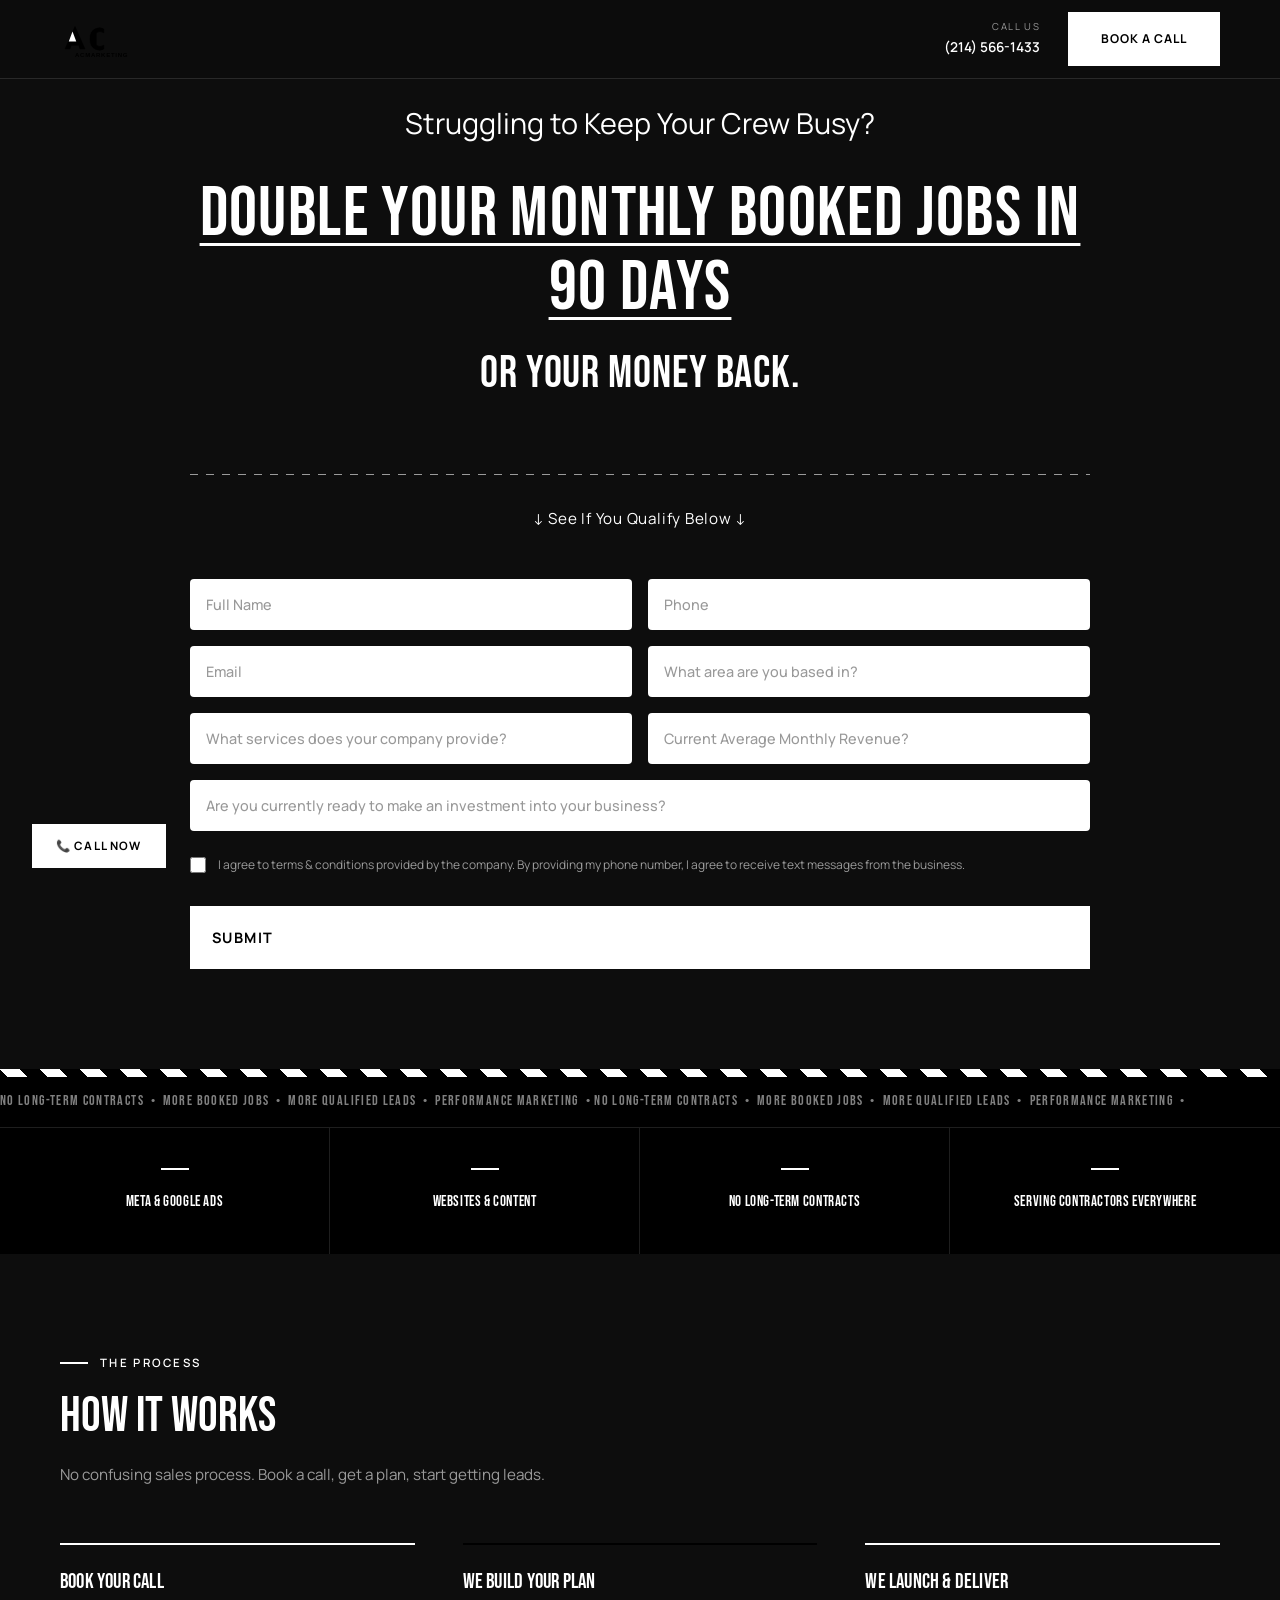
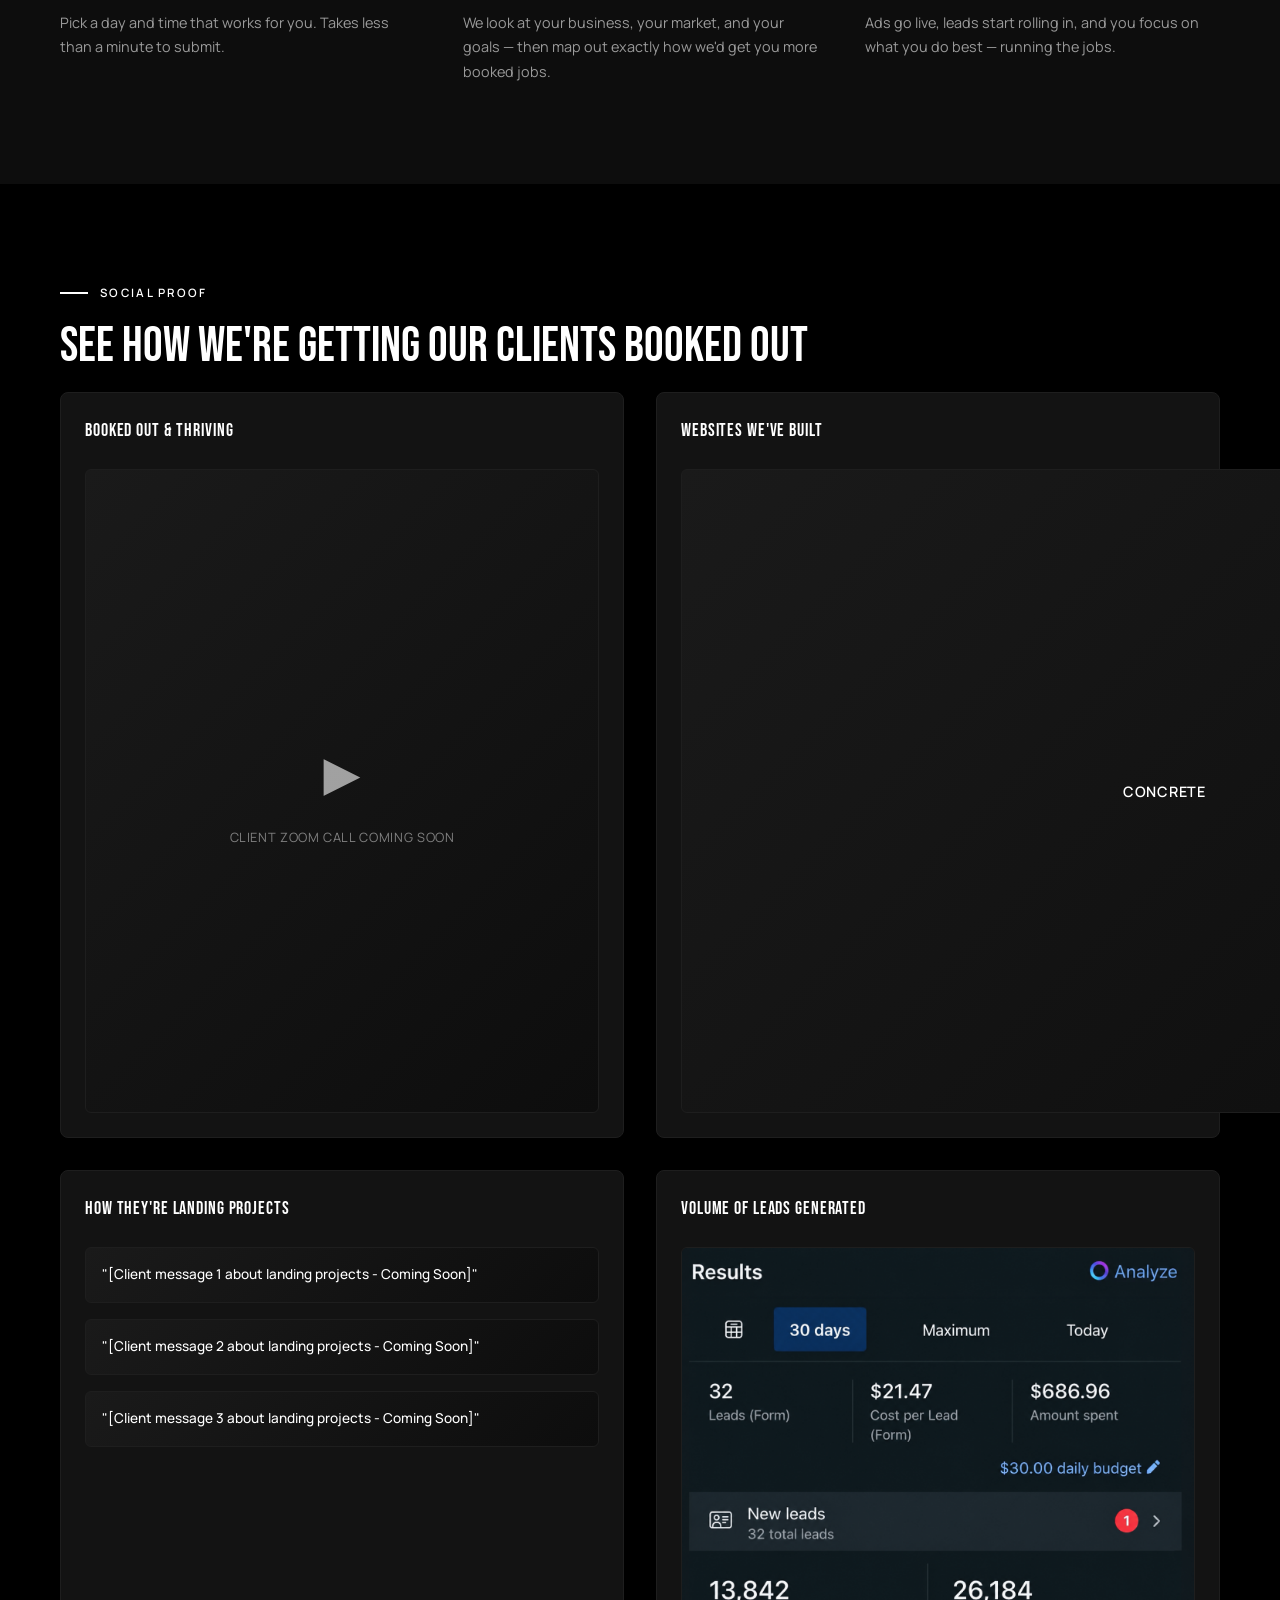
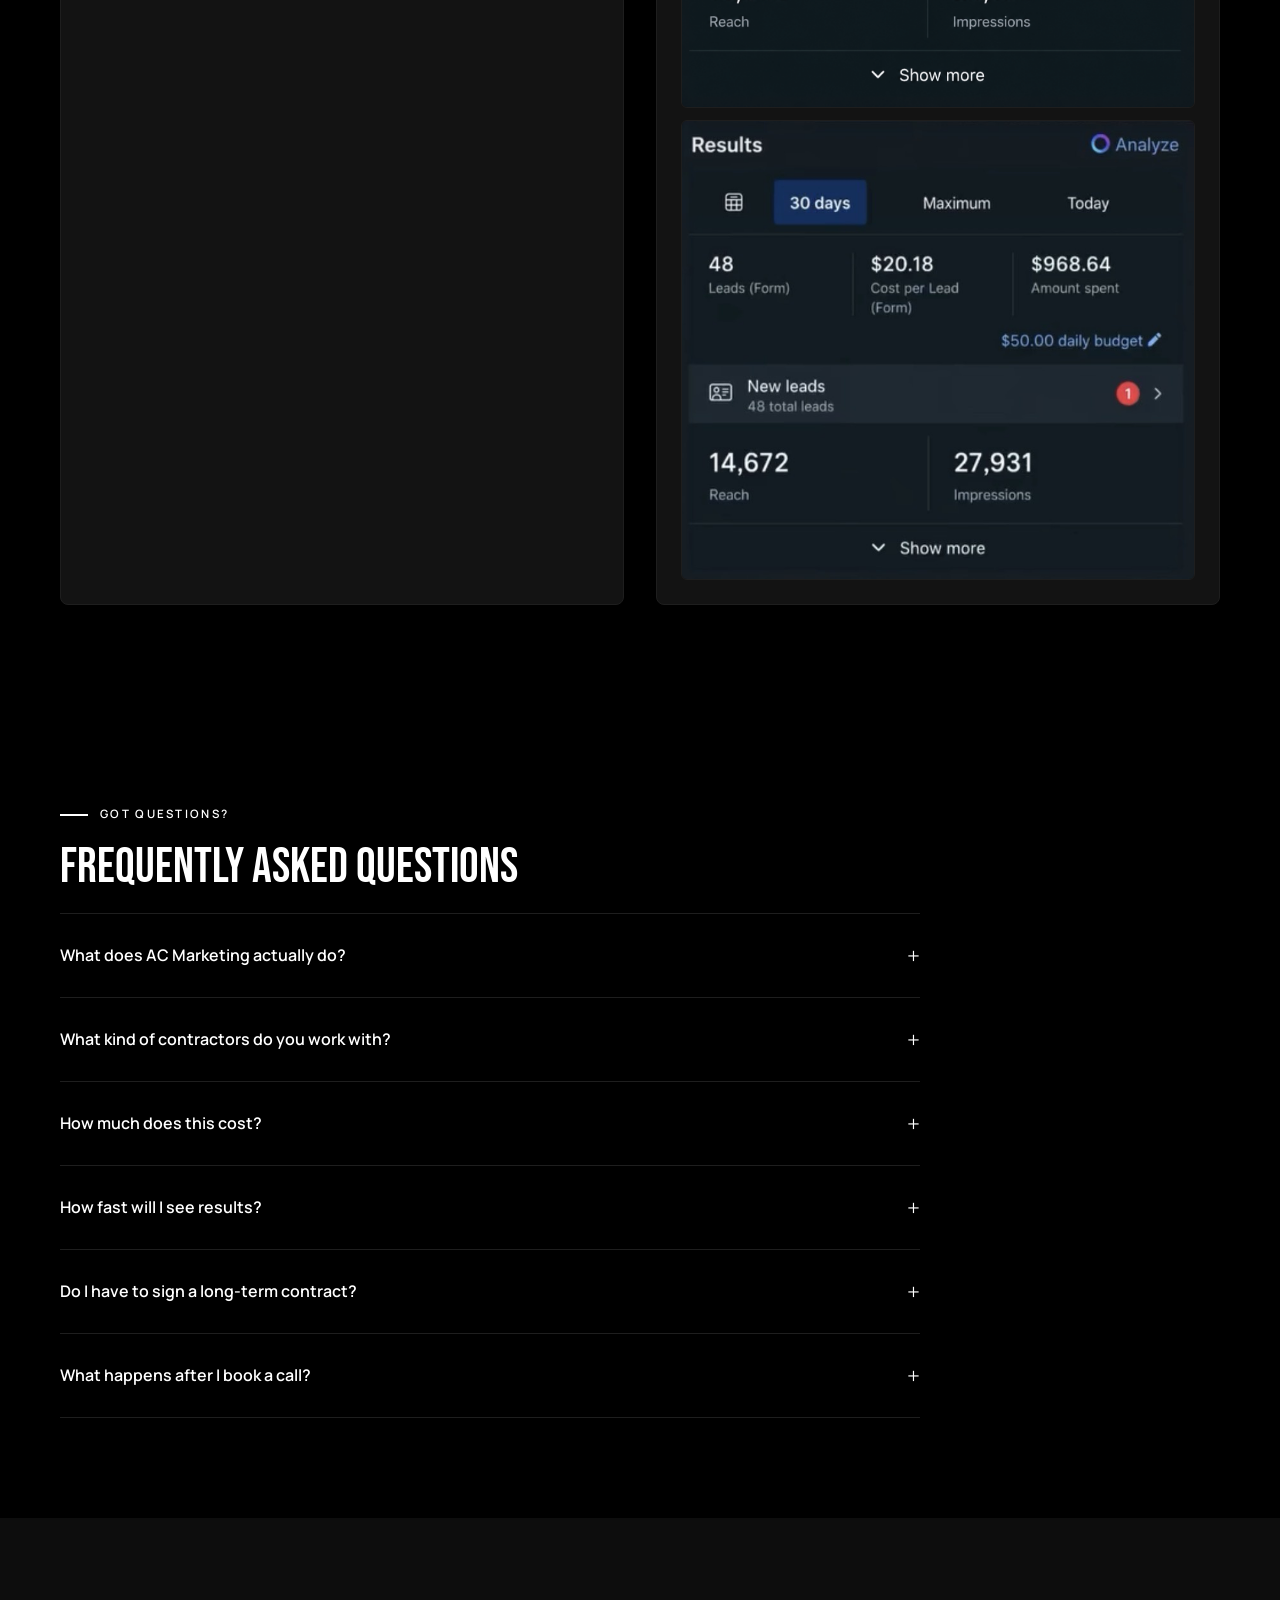
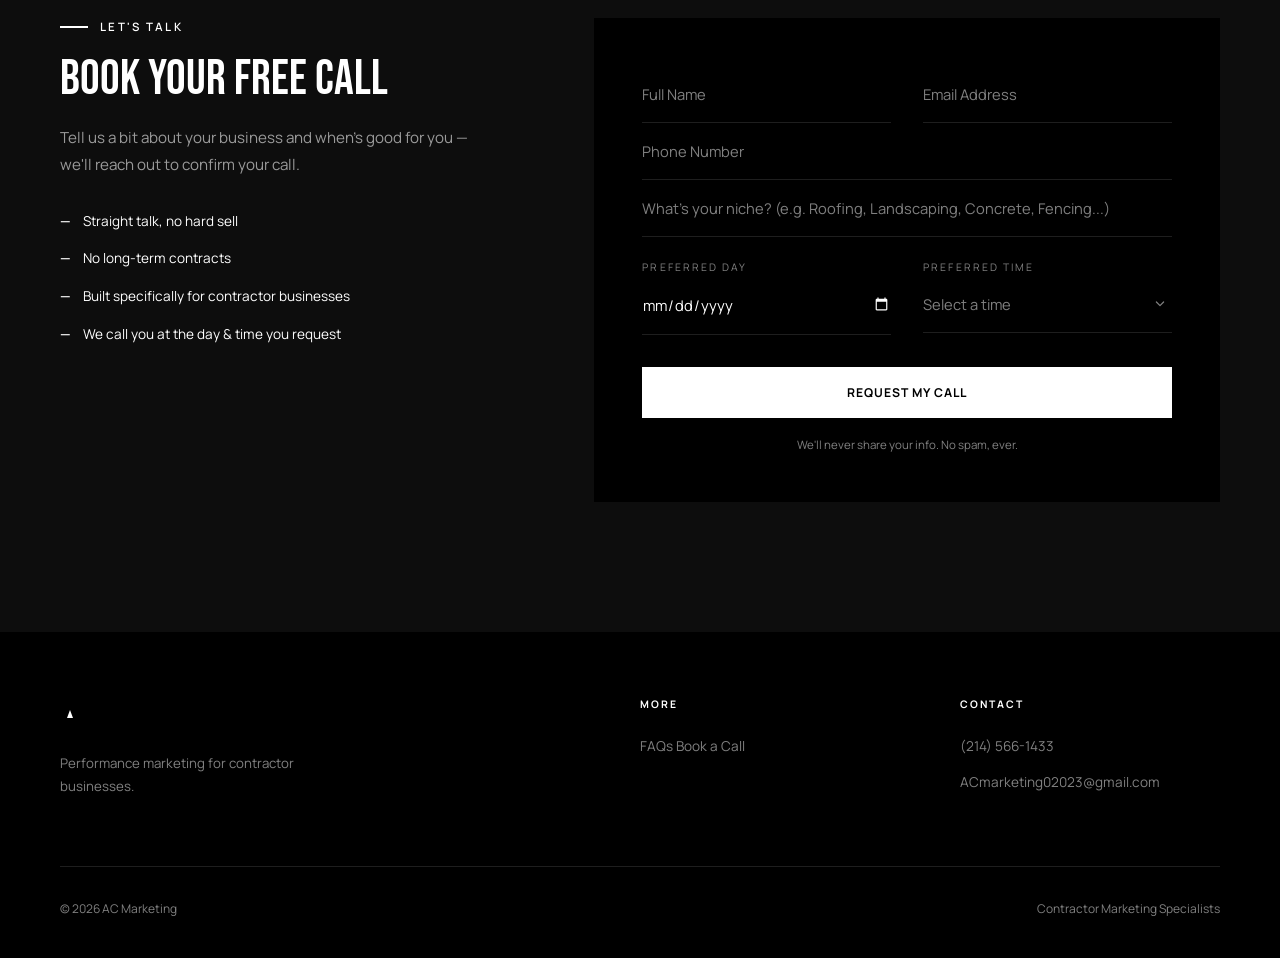
==== index.html @ bdd7d73f "Add 3 small-medium niche rectangles to websites box (Concrete, Landscaping, Remodeling)" ====
<!DOCTYPE html>
<html lang="en">
<head>
  <meta charset="UTF-8" />
  <meta name="viewport" content="width=device-width, initial-scale=1.0" />
  <title>AC Marketing — Book a Free Call</title>
  <meta name="description" content="Performance marketing for contractor businesses. Got questions? Check the FAQs. Ready to talk? Book a free call." />
  <link rel="preconnect" href="https://fonts.googleapis.com" />
  <link rel="preconnect" href="https://fonts.gstatic.com" crossorigin />
  <link href="https://fonts.googleapis.com/css2?family=Bebas+Neue&family=Manrope:wght@300;400;500;600;700;800&display=swap" rel="stylesheet" />
  <link rel="stylesheet" href="style.css?v=16" />
</head>
<body>

  <div class="scroll-progress" aria-hidden="true"></div>

  <!-- ── NAVBAR ── -->
  <header class="navbar">
    <div class="nav-inner">
      <a href="#top" class="nav-logo">
        <img src="/logo.svg" alt="AC Marketing" class="nav-logo-image" />
      </a>
      <div class="nav-right">
        <a href="tel:2145661433" class="nav-phone">
          <span class="nav-phone-label">Call Us</span>
          <span class="nav-phone-num">(214) 566-1433</span>
        </a>
        <a href="#book" class="btn">Book a Call</a>
      </div>
    </div>
  </header>

  <!-- ── HERO ── -->
  <section class="hero" id="top">
    <div class="hero-content">
      <div class="hero-inner">
        <p class="hero-question">Struggling to Keep Your Crew Busy?</p>

        <h1 class="hero-main-offer">
          <span class="offer-highlight">DOUBLE YOUR MONTHLY BOOKED JOBS IN 90 DAYS</span>
          <span class="offer-subtext">OR YOUR MONEY BACK.</span>
        </h1>

        <div class="hero-divider"></div>

        <p class="hero-cta-text">↓ See If You Qualify Below ↓</p>

        <div class="hero-form-wrapper">
          <form
            class="hero-form"
            name="booking"
            method="POST"
            data-netlify="true"
            netlify-honeypot="bot-field"
            action="/thank-you.html"
          >
            <input type="hidden" name="form-name" value="booking" />
            <p class="hidden-field">
              <label>Don't fill this out: <input name="bot-field" /></label>
            </p>

            <div class="hero-form-row">
              <input type="text" name="name" placeholder="Full Name" required />
              <input type="tel" name="phone" placeholder="Phone" required />
            </div>

            <div class="hero-form-row">
              <input type="email" name="email" placeholder="Email" required />
              <input type="text" name="niche" placeholder="What area are you based in?" required />
            </div>

            <div class="hero-form-row">
              <input type="text" name="niche" placeholder="What services does your company provide?" required />
              <input type="text" placeholder="Current Average Monthly Revenue?" required />
            </div>

            <input type="text" placeholder="Are you currently ready to make an investment into your business?" required />

            <label class="hero-checkbox">
              <input type="checkbox" required />
              <span>I agree to terms & conditions provided by the company. By providing my phone number, I agree to receive text messages from the business.</span>
            </label>

            <button type="submit" class="btn btn-submit">SUBMIT</button>
          </form>
        </div>
      </div>
    </div>
  </section>

  <!-- ── STRIPE DIVIDER ── -->
  <div class="stripe-divider" aria-hidden="true"></div>

  <!-- ── TICKER ── -->
  <div class="ticker" aria-hidden="true">
    <div class="ticker-track">
      <span>No Long-Term Contracts &nbsp;•&nbsp; More Booked Jobs &nbsp;•&nbsp; More Qualified Leads &nbsp;•&nbsp; Performance Marketing &nbsp;•&nbsp; </span>
      <span>No Long-Term Contracts &nbsp;•&nbsp; More Booked Jobs &nbsp;•&nbsp; More Qualified Leads &nbsp;•&nbsp; Performance Marketing &nbsp;•&nbsp; </span>
    </div>
  </div>

  <!-- ── STATS ── -->
  <div class="stats-bar">
    <div class="stats-inner">
      <div class="stat reveal">
        <div class="stat-label">Meta &amp; Google Ads</div>
      </div>
      <div class="stat reveal">
        <div class="stat-label">Websites &amp; Content</div>
      </div>
      <div class="stat reveal">
        <div class="stat-label">No Long-Term Contracts</div>
      </div>
      <div class="stat reveal">
        <div class="stat-label">Serving Contractors Everywhere</div>
      </div>
    </div>
  </div>

  <!-- ── HOW IT WORKS ── -->
  <section class="process-section">
    <div class="container">
      <p class="section-label reveal">The Process</p>
      <h2 class="section-title reveal">How It <em>Works</em></h2>
      <p class="section-sub reveal">No confusing sales process. Book a call, get a plan, start getting leads.</p>

      <div class="process-list">
        <div class="process-step reveal">
          <h3>Book Your Call</h3>
          <p>Pick a day and time that works for you. Takes less than a minute to submit.</p>
        </div>
        <div class="process-step reveal">
          <h3>We Build Your Plan</h3>
          <p>We look at your business, your market, and your goals — then map out exactly how we'd get you more booked jobs.</p>
        </div>
        <div class="process-step reveal">
          <h3>We Launch &amp; Deliver</h3>
          <p>Ads go live, leads start rolling in, and you focus on what you do best — running the jobs.</p>
        </div>
      </div>
    </div>
  </section>

  <!-- ── TESTIMONIALS ── -->
  <section class="testimonials-section">
    <div class="container">
      <p class="section-label reveal">Social Proof</p>
      <h2 class="section-title reveal">See How We're Getting <em>Our Clients Booked Out</em></h2>

      <div class="testimonials-grid">
        <!-- BOX 1: Zoom Call Video -->
        <div class="testimonial zoom-testimonial reveal">
          <div class="testimonial-label">Booked Out & Thriving</div>
          <div class="testimonial-video">
            <div class="video-placeholder">
              <div class="video-play-icon">▶</div>
              <p class="video-placeholder-text">Client zoom call coming soon</p>
            </div>
          </div>
        </div>

        <!-- BOX 2: Client Messages -->
        <div class="testimonial messages-testimonial reveal">
          <div class="testimonial-label">How They're Landing Projects</div>
          <div class="messages-container">
            <div class="client-message">
              <p class="message-text">"[Client message 1 about landing projects - Coming Soon]"</p>
            </div>
            <div class="client-message">
              <p class="message-text">"[Client message 2 about landing projects - Coming Soon]"</p>
            </div>
            <div class="client-message">
              <p class="message-text">"[Client message 3 about landing projects - Coming Soon]"</p>
            </div>
          </div>
        </div>

        <!-- BOX 2: Websites Gallery -->
        <div class="testimonial websites-testimonial reveal">
          <div class="testimonial-label">Websites We've Built</div>
          <div class="websites-gallery">
            <div class="website-box">Concrete</div>
            <div class="website-box">Landscaping</div>
            <div class="website-box">Remodeling</div>
          </div>
        </div>

        <!-- BOX 4: Lead Forms Screenshots -->
        <div class="testimonial leads-testimonial reveal">
          <div class="testimonial-label">Volume of Leads Generated</div>
          <div class="leads-container">
            <img src="/images/leads/lead-form-1.png" alt="Lead form results - 32 leads" class="lead-form-image" />
            <img src="/images/leads/lead-form-2.png" alt="Lead form results - 48 leads" class="lead-form-image" />
          </div>
        </div>
      </div>
    </div>
  </section>

  <!-- ── FAQ ── -->
  <section id="faq" class="faq-section">
    <div class="container">
      <p class="section-label reveal">Got Questions?</p>
      <h2 class="section-title reveal">Frequently Asked <em>Questions</em></h2>

      <div class="faq-list">
        <div class="faq-item reveal">
          <button class="faq-question" type="button">
            <span>What does AC Marketing actually do?</span>
            <span class="faq-icon">+</span>
          </button>
          <div class="faq-answer">
            <p>We run paid ad campaigns (Meta &amp; Google), build high-converting websites, and create content — all engineered to get contractor businesses more qualified leads and more booked jobs. We run the ads, you take the calls.</p>
          </div>
        </div>

        <div class="faq-item reveal">
          <button class="faq-question" type="button">
            <span>What kind of contractors do you work with?</span>
            <span class="faq-icon">+</span>
          </button>
          <div class="faq-answer">
            <p>Landscapers, roofers, concrete contractors, fencing companies, and pretty much anyone in the home-service / contractor space. If you run a contractor business, we can probably help.</p>
          </div>
        </div>

        <div class="faq-item reveal">
          <button class="faq-question" type="button">
            <span>How much does this cost?</span>
            <span class="faq-icon">+</span>
          </button>
          <div class="faq-answer">
            <p>It depends on your business and your goals — there's no generic package. Book a free call and we'll give you a straight answer, no pressure.</p>
          </div>
        </div>

        <div class="faq-item reveal">
          <button class="faq-question" type="button">
            <span>How fast will I see results?</span>
            <span class="faq-icon">+</span>
          </button>
          <div class="faq-answer">
            <p>Most clients start seeing qualified leads within the first few weeks of launching a campaign. Timelines vary depending on your market and service area.</p>
          </div>
        </div>

        <div class="faq-item reveal">
          <button class="faq-question" type="button">
            <span>Do I have to sign a long-term contract?</span>
            <span class="faq-icon">+</span>
          </button>
          <div class="faq-answer">
            <p>No long-term contracts. We earn your business every month.</p>
          </div>
        </div>

        <div class="faq-item reveal">
          <button class="faq-question" type="button">
            <span>What happens after I book a call?</span>
            <span class="faq-icon">+</span>
          </button>
          <div class="faq-answer">
            <p>We'll reach out at the day and time you request to go over your business and your goals, and figure out if we're a good fit. No hard sell — just a straight conversation.</p>
          </div>
        </div>
      </div>
    </div>
  </section>

  <!-- ── BOOK ── -->
  <section id="book" class="book-section">
    <div class="container">
      <div class="book-layout">
        <div class="book-side">
          <p class="section-label reveal">Let's Talk</p>
          <h2 class="section-title reveal">Book Your <em>Free Call</em></h2>
          <p class="book-intro reveal">Tell us a bit about your business and when's good for you — we'll reach out to confirm your call.</p>
          <ul class="book-perks">
            <li class="reveal">Straight talk, no hard sell</li>
            <li class="reveal">No long-term contracts</li>
            <li class="reveal">Built specifically for contractor businesses</li>
            <li class="reveal">We call you at the day &amp; time you request</li>
          </ul>
        </div>

        <div class="book-card reveal">
          <form
            class="book-form"
            name="booking"
            method="POST"
            data-netlify="true"
            netlify-honeypot="bot-field"
            action="/thank-you.html"
          >
            <input type="hidden" name="form-name" value="booking" />
            <p class="hidden-field">
              <label>Don't fill this out: <input name="bot-field" /></label>
            </p>

            <div class="book-form-row">
              <input type="text" name="name" aria-label="Full Name" placeholder="Full Name" required />
              <input type="email" name="email" aria-label="Email Address" placeholder="Email Address" required />
            </div>

            <input type="tel" name="phone" aria-label="Phone Number" placeholder="Phone Number" required />

            <input type="text" name="niche" aria-label="Niche" placeholder="What's your niche? (e.g. Roofing, Landscaping, Concrete, Fencing...)" required />

            <div class="book-form-row">
              <div class="book-field">
                <label class="book-field-label" for="preferred_day">Preferred Day</label>
                <input type="date" id="preferred_day" name="preferred_day" required />
              </div>
              <div class="book-field">
                <label class="book-field-label" for="preferred_time">Preferred Time</label>
                <select id="preferred_time" name="preferred_time" required>
                  <option value="" disabled selected>Select a time</option>
                  <option value="8:00 AM">8:00 AM</option>
                  <option value="8:30 AM">8:30 AM</option>
                  <option value="9:00 AM">9:00 AM</option>
                  <option value="9:30 AM">9:30 AM</option>
                  <option value="10:00 AM">10:00 AM</option>
                  <option value="10:30 AM">10:30 AM</option>
                  <option value="11:00 AM">11:00 AM</option>
                  <option value="11:30 AM">11:30 AM</option>
                  <option value="12:00 PM">12:00 PM</option>
                  <option value="12:30 PM">12:30 PM</option>
                  <option value="1:00 PM">1:00 PM</option>
                  <option value="1:30 PM">1:30 PM</option>
                  <option value="2:00 PM">2:00 PM</option>
                  <option value="2:30 PM">2:30 PM</option>
                  <option value="3:00 PM">3:00 PM</option>
                  <option value="3:30 PM">3:30 PM</option>
                  <option value="4:00 PM">4:00 PM</option>
                  <option value="4:30 PM">4:30 PM</option>
                  <option value="5:00 PM">5:00 PM</option>
                  <option value="5:30 PM">5:30 PM</option>
                  <option value="6:00 PM">6:00 PM</option>
                  <option value="6:30 PM">6:30 PM</option>
                  <option value="7:00 PM">7:00 PM</option>
                  <option value="7:30 PM">7:30 PM</option>
                  <option value="8:00 PM">8:00 PM</option>
                  <option value="8:30 PM">8:30 PM</option>
                  <option value="9:00 PM">9:00 PM</option>
                  <option value="9:30 PM">9:30 PM</option>
                  <option value="10:00 PM">10:00 PM</option>
                </select>
              </div>
            </div>

            <button type="submit" class="btn">Request My Call</button>
            <p class="form-note">We'll never share your info. No spam, ever.</p>
          </form>
        </div>
      </div>
    </div>
  </section>

  <!-- ── FOOTER ── -->
  <footer class="footer">
    <div class="container">
      <div class="footer-inner">
        <div class="footer-brand">
          <img src="/logo.svg" alt="AC Marketing" class="footer-logo-image" />
          <p>Performance marketing for contractor businesses.</p>
        </div>
        <div class="footer-col">
          <h4>More</h4>
          <a href="#faq">FAQs</a>
          <a href="#book">Book a Call</a>
        </div>
        <div class="footer-col">
          <h4>Contact</h4>
          <a href="tel:2145661433">(214) 566-1433</a>
          <a href="mailto:ACmarketing02023@gmail.com">ACmarketing02023@gmail.com</a>
        </div>
      </div>
      <div class="footer-bottom">
        <p>&copy; 2026 AC Marketing</p>
        <p>Contractor Marketing Specialists</p>
      </div>
    </div>
  </footer>

  <a href="tel:2145661433" class="float-call"><span>📞 Call Now</span></a>
  <button class="back-top" aria-label="Back to top">↑</button>

  <script src="script.js?v=4"></script>
</body>
</html>
---- style.css ----
/* ── VARIABLES ── */
:root {
  --paper: #0D0D0D;        /* near-true black — primary background */
  --paper-2: #1A1A1A;      /* raised panel on primary black */
  --ink: #FFFFFF;          /* pure white text on black */
  --ink-soft: #9A9A9A;     /* muted gray text on black */
  --line-light: #292929;   /* hairline border on primary black */

  --charcoal: #000000;     /* true black band, for section contrast */
  --charcoal-2: #131313;   /* raised card background on true black */
  --cream: #FFFFFF;        /* white text on true black (same as ink) */
  --gray-on-dark: #808080; /* muted text on true black */
  --line-dark: #1E1E1E;    /* hairline border on true black */

  --rust: #FFFFFF;         /* accent color — white */
  --rust-dark: #D9D9D9;    /* hover / pressed */
  --rust-rgb: 255, 255, 255; /* same accent, raw channels for rgba() glows */

  --olive: #000000;        /* secondary accent — black */
  --olive-dark: #1A1A1A;   /* hover / pressed */

  --font-display: 'Bebas Neue', 'Arial Narrow', sans-serif;
  --font-body: 'Manrope', -apple-system, BlinkMacSystemFont, 'Segoe UI', system-ui, sans-serif;
}

/* ── RESET ── */
*, *::before, *::after { box-sizing: border-box; margin: 0; padding: 0; }
html { scroll-behavior: smooth; scroll-padding-top: 84px; }
body {
  background: var(--paper);
  color: var(--ink);
  font-family: var(--font-body);
  line-height: 1.6;
  overflow-x: hidden;
  -webkit-font-smoothing: antialiased;
}
a { color: inherit; text-decoration: none; }
.container { max-width: 1240px; margin: 0 auto; padding: 0 40px; }

/* ── SCROLL PROGRESS ── */
.scroll-progress {
  position: fixed;
  top: 0; left: 0;
  width: 0%;
  height: 3px;
  background: var(--rust);
  z-index: 200;
}

/* ── NAVBAR ── */
.navbar {
  position: fixed;
  top: 0; left: 0; right: 0;
  z-index: 100;
  background: rgba(13,13,13,0.88);
  backdrop-filter: blur(8px);
  -webkit-backdrop-filter: blur(8px);
  border-bottom: 1px solid var(--line-light);
  transition: background 0.3s ease, box-shadow 0.3s ease;
}
.navbar.scrolled {
  background: rgba(0,0,0,0.96);
  box-shadow: 0 8px 24px rgba(0,0,0,0.35);
}
.nav-inner {
  max-width: 1240px;
  margin: 0 auto;
  padding: 0 40px;
  height: 78px;
  display: flex;
  align-items: center;
  justify-content: space-between;
  transition: height 0.3s ease;
}
.navbar.scrolled .nav-inner { height: 62px; }
.nav-logo {
  display: flex;
  align-items: center;
  gap: 6px;
  color: var(--ink);
  transition: opacity 0.3s ease;
  height: 50px;
}
.nav-logo:hover { opacity: 0.8; }
.nav-logo-image {
  height: 100%;
  width: auto;
  object-fit: contain;
}
.nav-right { display: flex; align-items: center; gap: 28px; }
.nav-phone { display: flex; flex-direction: column; align-items: flex-end; gap: 2px; }
.nav-phone-label { font-size: 0.6rem; letter-spacing: 0.15em; text-transform: uppercase; color: var(--ink-soft); }
.nav-phone-num { font-size: 0.85rem; font-weight: 600; color: var(--ink); transition: color 0.2s; }
.nav-phone:hover .nav-phone-num { color: var(--rust); }

/* ── BUTTONS ── */
.btn {
  display: inline-flex;
  align-items: center;
  gap: 10px;
  background: var(--rust);
  color: var(--charcoal);
  border: 1px solid var(--rust);
  padding: 16px 32px;
  font-size: 0.76rem;
  font-weight: 700;
  letter-spacing: 0.08em;
  text-transform: uppercase;
  cursor: pointer;
  transition: background 0.2s, border-color 0.2s, transform 0.2s, box-shadow 0.2s;
  font-family: var(--font-body);
  position: relative;
}
.btn:hover { background: var(--rust-dark); border-color: var(--rust-dark); transform: translateY(-2px) scale(1.02); box-shadow: 0 10px 24px rgba(0,0,0,0.4); }
.btn:active { transform: translateY(0) scale(0.98); }
.btn-outline {
  display: inline-flex;
  align-items: center;
  gap: 10px;
  background: transparent;
  color: var(--ink);
  border: 1px solid var(--ink-soft);
  padding: 16px 32px;
  font-size: 0.76rem;
  font-weight: 700;
  letter-spacing: 0.08em;
  text-transform: uppercase;
  cursor: pointer;
  transition: border-color 0.2s, color 0.2s, transform 0.2s, background 0.2s;
  font-family: var(--font-body);
}
.btn-outline:hover { border-color: var(--olive); color: var(--charcoal); background: var(--olive); transform: translateY(-2px) scale(1.02); }

/* pulsing attention ring on the primary hero CTA + floating call bubble */
.hero-btns .btn, .float-call { position: relative; }
.hero-btns .btn::after, .float-call::after {
  content: '';
  position: absolute;
  inset: 0;
  border: 1px solid var(--rust);
  pointer-events: none;
  animation: ringPulse 2.4s ease-out infinite;
}
@keyframes ringPulse {
  0% { transform: scale(1); opacity: 0.7; }
  100% { transform: scale(1.28); opacity: 0; }
}

/* ── HERO ── */
.hero {
  min-height: 100vh;
  display: flex;
  align-items: center;
  justify-content: center;
  padding: 100px 40px;
  position: relative;
  background: var(--paper);
}
.hero-content {
  max-width: 900px;
  width: 100%;
  position: relative;
  will-change: transform, opacity;
}
.hero-inner {
  display: flex;
  flex-direction: column;
  align-items: center;
  text-align: center;
}
.hero-question {
  font-family: var(--font-body);
  font-size: 1.8rem;
  font-weight: 400;
  color: var(--ink);
  margin: 0 0 32px;
  animation: heroIn 0.9s cubic-bezier(0.16, 1, 0.3, 1) both;
}
.hero-main-offer {
  margin: 0 0 32px;
  display: flex;
  flex-direction: column;
  gap: 12px;
}
.offer-highlight {
  font-family: var(--font-display);
  font-size: clamp(2.2rem, 6vw, 4.4rem);
  font-weight: 400;
  text-transform: uppercase;
  letter-spacing: 0.02em;
  line-height: 1.05;
  color: var(--ink);
  text-decoration: underline;
  text-decoration-thickness: 3px;
  text-underline-offset: 8px;
  animation: heroIn 0.9s cubic-bezier(0.16, 1, 0.3, 1) both 0.1s;
}
.offer-subtext {
  font-family: var(--font-display);
  font-size: clamp(1.6rem, 4vw, 2.8rem);
  font-weight: 400;
  text-transform: uppercase;
  letter-spacing: 0.02em;
  color: var(--ink);
  animation: heroIn 0.9s cubic-bezier(0.16, 1, 0.3, 1) both 0.2s;
}
.hero-divider {
  width: 100%;
  height: 1px;
  background: repeating-linear-gradient(
    90deg,
    var(--ink-soft) 0,
    var(--ink-soft) 8px,
    transparent 8px,
    transparent 16px
  );
  margin: 32px 0;
  animation: heroIn 0.9s cubic-bezier(0.16, 1, 0.3, 1) both 0.3s;
}
.hero-cta-text {
  font-size: 0.95rem;
  color: var(--ink);
  margin: 0 0 48px;
  letter-spacing: 0.05em;
  animation: heroIn 0.9s cubic-bezier(0.16, 1, 0.3, 1) both 0.4s;
}
.hero-form-wrapper {
  width: 100%;
  animation: heroIn 0.9s cubic-bezier(0.16, 1, 0.3, 1) both 0.5s;
}
.hero-form {
  display: flex;
  flex-direction: column;
  gap: 16px;
}
.hero-form-row {
  display: grid;
  grid-template-columns: 1fr 1fr;
  gap: 16px;
}
.hero-form input {
  padding: 16px;
  background: var(--ink);
  color: var(--charcoal);
  border: none;
  border-radius: 4px;
  font-family: inherit;
  font-size: 0.9rem;
  font-weight: 500;
  transition: background 0.2s, box-shadow 0.2s;
}
.hero-form input::placeholder {
  color: #999;
}
.hero-form input:focus {
  outline: none;
  box-shadow: 0 0 0 2px var(--charcoal), 0 0 0 4px var(--ink);
}
.hero-checkbox {
  display: flex;
  align-items: flex-start;
  gap: 12px;
  font-size: 0.75rem;
  color: var(--ink-soft);
  line-height: 1.6;
  margin-top: 8px;
}
.hero-checkbox input {
  width: 16px;
  height: 16px;
  min-width: 16px;
  padding: 0;
  margin-top: 2px;
  cursor: pointer;
}
.btn-submit {
  padding: 20px !important;
  font-size: 0.9rem !important;
  font-weight: 700 !important;
  letter-spacing: 0.1em !important;
  margin-top: 16px;
  background: var(--ink) !important;
  color: var(--charcoal) !important;
  border: 2px solid var(--ink) !important;
}
.btn-submit:hover {
  background: var(--charcoal) !important;
  color: var(--ink) !important;
}

/* ── HERO LOAD-IN ── */
@keyframes heroIn {
  from { opacity: 0; transform: translateY(26px); }
  to { opacity: 1; transform: translateY(0); }
}
.hero-tag, .hero-title .line-big, .hero-sub, .hero-btns {
  animation: heroIn 0.9s cubic-bezier(0.16, 1, 0.3, 1) both;
}
.hero-tag { animation-delay: 0.05s; }
.hero-title .line-big { animation-delay: 0.16s; }
.hero-title .line-thin { animation-delay: 0.28s, 1.2s; }
.hero-sub { animation-delay: 0.4s; }
.hero-btns { animation-delay: 0.52s; }

/* pulsing "01" badge + gradient text shimmer, reused on section accents */
@keyframes shimmer {
  0% { background-position: 0% 0; }
  100% { background-position: 220% 0; }
}
.hero-tag span { animation: tagPulse 2.6s ease-in-out infinite; }
@keyframes tagPulse {
  0%, 100% { box-shadow: 0 0 0 0 rgba(var(--rust-rgb), 0.5); }
  50% { box-shadow: 0 0 0 5px rgba(var(--rust-rgb), 0); }
}

/* ── STRIPE DIVIDER ── */
.stripe-divider {
  height: 8px;
  background: repeating-linear-gradient(45deg, var(--rust) 0 14px, var(--olive) 14px 28px);
  background-size: 40px 40px;
  animation: stripeMove 1.6s linear infinite;
}
@keyframes stripeMove {
  from { background-position: 0 0; }
  to { background-position: 40px 0; }
}

/* ── TICKER ── */
.ticker {
  overflow: hidden;
  background: var(--charcoal);
  border-bottom: 1px solid var(--line-dark);
  white-space: nowrap;
}
.ticker-track {
  display: flex;
  width: max-content;
  animation: tickerScroll 24s linear infinite;
}
.ticker-track span {
  font-family: var(--font-display);
  font-weight: 400;
  font-size: 0.85rem;
  letter-spacing: 0.1em;
  text-transform: uppercase;
  color: var(--gray-on-dark);
  padding: 14px 0;
}
.ticker:hover .ticker-track { animation-play-state: paused; }
@keyframes tickerScroll {
  from { transform: translateX(0); }
  to { transform: translateX(-50%); }
}

/* ── STATS ── */
.stats-bar {
  background-color: var(--charcoal);
}
.stats-inner {
  max-width: 1240px;
  margin: 0 auto;
  display: grid;
  grid-template-columns: repeat(4, 1fr);
}
.stat {
  padding: 40px 24px;
  text-align: center;
  border-right: 1px solid var(--line-dark);
  transition: background-color 0.3s ease, transform 0.3s ease;
}
.stat:last-child { border-right: none; }
.stat:hover { background-color: var(--charcoal-2); transform: translateY(-4px); }
.stat-label { font-family: var(--font-display); font-weight: 400; font-size: 0.95rem; letter-spacing: 0.04em; text-transform: uppercase; color: var(--cream); position: relative; padding-top: 22px; }
.stat-label::before { content: ''; position: absolute; top: 0; left: 50%; transform: translateX(-50%); width: 28px; height: 2px; background: var(--rust); transition: width 0.3s ease; }
.stat:hover .stat-label::before { width: 44px; }

/* ── SECTION HEADERS ── */
.section-label {
  display: flex;
  align-items: center;
  gap: 12px;
  font-size: 0.72rem;
  letter-spacing: 0.2em;
  text-transform: uppercase;
  color: var(--rust);
  font-weight: 600;
  margin-bottom: 18px;
}
.section-label::before { content: ''; width: 28px; height: 2px; background: var(--rust); transition: width 0.5s ease 0.25s; }
.section-label.reveal:not(.visible)::before { width: 0; }
.section-title {
  font-family: var(--font-display);
  font-weight: 400;
  text-transform: uppercase;
  font-size: clamp(2.1rem, 3.8vw, 3.2rem);
  letter-spacing: 0;
  line-height: 1.05;
  margin-bottom: 20px;
}
.section-title em {
  font-style: normal;
  background: linear-gradient(90deg, var(--rust) 0%, var(--ink) 50%, var(--rust) 100%);
  background-size: 220% auto;
  -webkit-background-clip: text;
  background-clip: text;
  color: transparent;
  animation: shimmer 5s linear infinite;
}
.section-sub { max-width: 560px; font-size: 0.95rem; font-weight: 400; margin-bottom: 56px; line-height: 1.7; }

/* ── HOW IT WORKS ── */
.process-section { padding: 100px 0; background: var(--paper); color: var(--ink); }
.process-section .section-sub { color: var(--ink-soft); }
.process-list { display: grid; grid-template-columns: repeat(3, 1fr); gap: 48px; }
.process-step { padding-top: 20px; border-top: 2px solid var(--rust); transition: transform 0.35s cubic-bezier(0.16, 1, 0.3, 1), border-top-color 0.3s ease; }
.process-step:nth-child(2) { border-top-color: var(--olive); }
.process-step:hover { transform: translateY(-8px); }
.process-step h3 { font-family: var(--font-display); font-weight: 400; text-transform: uppercase; font-size: 1.3rem; letter-spacing: 0.01em; margin-bottom: 12px; color: var(--ink); }
.process-step p { color: var(--ink-soft); font-size: 0.9rem; line-height: 1.7; font-weight: 400; }

/* ── TESTIMONIALS ── */
.testimonials-section {
  padding: 100px 0;
  background: var(--charcoal);
  color: var(--cream);
}
.testimonials-section .section-label { color: var(--rust); }
.testimonials-grid {
  display: grid;
  grid-template-columns: repeat(2, 1fr);
  gap: 32px;
}
.testimonial {
  display: flex;
  flex-direction: column;
  gap: 16px;
  background: var(--charcoal-2);
  border: 1px solid var(--line-dark);
  border-radius: 8px;
  padding: 24px;
  transition: border-color 0.3s ease, background-color 0.3s ease, transform 0.3s ease;
  min-height: 400px;
}
.testimonial:hover {
  border-color: var(--rust);
  background: var(--paper-2);
  transform: translateY(-4px);
}

.testimonial-label {
  font-family: var(--font-display);
  font-size: 1.1rem;
  font-weight: 400;
  text-transform: uppercase;
  letter-spacing: 0.05em;
  color: var(--rust);
  margin-bottom: 8px;
}

/* ── ZOOM TESTIMONIAL (Box 1 - Top Left) ── */
.zoom-testimonial {
  grid-column: 1;
  grid-row: 1;
}
.zoom-testimonial .testimonial-video {
  position: relative;
  width: 100%;
  padding-bottom: 125%;
  background: linear-gradient(135deg, #1A1A1A 0%, #0D0D0D 100%);
  border-radius: 6px;
  overflow: hidden;
  border: 1px solid var(--line-dark);
  flex-grow: 1;
}
.zoom-testimonial:hover .testimonial-video {
  border-color: var(--rust);
}
.video-placeholder {
  position: absolute;
  top: 0;
  left: 0;
  width: 100%;
  height: 100%;
  display: flex;
  flex-direction: column;
  align-items: center;
  justify-content: center;
  gap: 16px;
}
.video-play-icon {
  font-size: 3rem;
  color: var(--rust);
  opacity: 0.6;
  transition: opacity 0.3s ease, transform 0.3s ease;
}
.zoom-testimonial:hover .video-play-icon {
  opacity: 1;
  transform: scale(1.15);
}
.video-placeholder-text {
  font-size: 0.8rem;
  color: var(--gray-on-dark);
  letter-spacing: 0.05em;
  text-transform: uppercase;
}

/* ── MESSAGES TESTIMONIAL (Box 3 - Bottom Left) ── */
.messages-testimonial {
  grid-column: 1;
  grid-row: 2;
}
.messages-container {
  display: flex;
  flex-direction: column;
  gap: 16px;
  flex-grow: 1;
}
.client-message {
  padding: 16px;
  background: linear-gradient(135deg, #1A1A1A 0%, #0D0D0D 100%);
  border: 1px solid var(--line-dark);
  border-radius: 6px;
  transition: border-color 0.2s ease, background 0.2s ease;
}
.messages-testimonial:hover .client-message {
  border-color: var(--rust);
}
.message-text {
  font-size: 0.85rem;
  font-weight: 500;
  line-height: 1.6;
  color: var(--cream);
  margin: 0;
}

/* ── WEBSITES TESTIMONIAL (Box 2 - Top Right) ── */
.websites-testimonial {
  grid-column: 2;
  grid-row: 1;
}
.websites-gallery {
  display: grid;
  grid-template-columns: repeat(3, 1fr);
  gap: 12px;
  flex-grow: 1;
}
.website-box {
  aspect-ratio: 3/2;
  background: linear-gradient(135deg, #1A1A1A 0%, #0D0D0D 100%);
  border: 1px solid var(--line-dark);
  border-radius: 6px;
  display: flex;
  align-items: center;
  justify-content: center;
  font-size: 0.9rem;
  font-weight: 600;
  text-transform: uppercase;
  letter-spacing: 0.05em;
  color: var(--cream);
  transition: all 0.2s ease;
  cursor: pointer;
  min-height: 80px;
}
.website-box:hover {
  border-color: var(--rust);
  transform: translateY(-2px);
}

/* ── LEADS TESTIMONIAL (Box 4 - Bottom Right) ── */
.leads-testimonial {
  grid-column: 2;
  grid-row: 2;
}
.leads-container {
  display: flex;
  flex-direction: column;
  gap: 12px;
  flex-grow: 1;
}
.lead-form-image {
  flex: 1;
  width: 100%;
  height: 100%;
  object-fit: scale-down;
  border: 1px solid var(--line-dark);
  border-radius: 6px;
  transition: border-color 0.2s ease, transform 0.2s ease;
  cursor: pointer;
}
.leads-testimonial:hover .lead-form-image {
  border-color: var(--rust);
  transform: scale(1.02);
}

@media (max-width: 768px) {
  .testimonials-grid {
    grid-template-columns: 1fr;
  }
  .zoom-testimonial,
  .messages-testimonial,
  .websites-testimonial,
  .leads-testimonial {
    grid-column: 1 !important;
    grid-row: auto !important;
  }
  .websites-gallery {
    grid-template-columns: 1fr;
  }
}

/* ── FAQ (deepest dark section) ── */
.faq-section {
  padding: 100px 0;
  background-color: var(--charcoal);
  color: var(--cream);
}
.faq-section .section-label { color: var(--rust); }
.faq-list { max-width: 860px; }
.faq-item { border-bottom: 1px solid var(--line-dark); transition: background-color 0.3s ease, padding-left 0.3s ease; }
.faq-item:first-child { border-top: 1px solid var(--line-dark); }
.faq-item:hover { background-color: var(--paper-2); padding-left: 12px; }
.faq-question {
  width: 100%;
  display: flex;
  align-items: center;
  gap: 24px;
  background: none;
  border: none;
  color: var(--cream);
  font-family: var(--font-body);
  font-size: 1rem;
  font-weight: 600;
  text-align: left;
  padding: 26px 0;
  cursor: pointer;
  transition: color 0.2s;
}
.faq-question:hover { color: var(--rust); }
.faq-question span:first-child { flex: 1; }
.faq-icon {
  flex-shrink: 0;
  font-size: 1.4rem;
  font-weight: 300;
  color: var(--rust);
  transition: transform 0.3s ease;
}
.faq-item.open .faq-icon { transform: rotate(45deg); }
.faq-answer { max-height: 0; overflow: hidden; transition: max-height 0.35s ease; }
.faq-answer p {
  color: var(--gray-on-dark);
  font-size: 0.92rem;
  line-height: 1.8;
  font-weight: 400;
  padding: 0 0 26px;
  max-width: 620px;
}
.faq-item.open .faq-answer { max-height: 280px; }

/* ── BOOK / BOOKING FORM ── */
.book-section { padding: 100px 0 130px; background: var(--paper); color: var(--ink); }
.book-layout { display: grid; grid-template-columns: 0.85fr 1.15fr; gap: 72px; align-items: start; }
.book-intro { max-width: 420px; color: var(--ink-soft); font-size: 0.95rem; font-weight: 400; line-height: 1.75; margin-bottom: 32px; }
.book-perks { display: flex; flex-direction: column; gap: 16px; }
.book-perks li { list-style: none; display: flex; align-items: flex-start; gap: 12px; font-size: 0.85rem; color: var(--ink); }
.book-perks li::before { content: '—'; color: var(--rust); flex-shrink: 0; font-weight: 600; }

.book-card {
  background-color: var(--charcoal);
  color: var(--cream);
  padding: 48px;
}
.book-form { display: flex; flex-direction: column; gap: 0; }
.book-form-row { display: grid; grid-template-columns: 1fr 1fr; gap: 0 32px; }
.book-field { display: flex; flex-direction: column; }
.book-field-label {
  font-size: 0.65rem;
  letter-spacing: 0.2em;
  text-transform: uppercase;
  color: var(--gray-on-dark);
  margin-top: 22px;
}
.book-form input,
.book-form select {
  width: 100%;
  background: transparent;
  border: none;
  border-bottom: 1px solid var(--line-dark);
  color: var(--cream);
  font-size: 0.92rem;
  padding: 18px 0;
  outline: none;
  font-family: inherit;
  transition: border-color 0.2s;
}
.book-form input:focus,
.book-form select:focus { border-color: var(--rust); }
.book-form input::placeholder { color: var(--gray-on-dark); }
.book-form input[type="date"] { color-scheme: dark; }
.book-form select {
  appearance: none;
  -webkit-appearance: none;
  cursor: pointer;
  background-image: url("data:image/svg+xml,%3Csvg xmlns='http://www.w3.org/2000/svg' viewBox='0 0 20 20' fill='none'%3E%3Cpath d='M5.5 7.5l4.5 4.5 4.5-4.5' stroke='%23808080' stroke-width='1.5' stroke-linecap='round' stroke-linejoin='round'/%3E%3C/svg%3E");
  background-repeat: no-repeat;
  background-position: right 4px center;
  background-size: 16px;
}
.book-form select:invalid { color: var(--gray-on-dark); }
.book-form select option { background: var(--charcoal); color: var(--cream); }
.book-form .btn { margin-top: 32px; width: 100%; justify-content: center; }
.form-note { font-size: 0.72rem; color: var(--gray-on-dark); text-align: center; margin-top: 18px; }
.hidden-field { position: absolute; left: -9999px; top: -9999px; }

/* ── FOOTER (deepest dark) ── */
.footer {
  background-color: var(--charcoal);
  color: var(--cream);
  padding: 64px 0 40px;
}
.footer-inner {
  display: grid;
  grid-template-columns: 2fr 1fr 1fr;
  gap: 60px;
  margin-bottom: 60px;
}
.footer-logo-image {
  height: 40px;
  width: auto;
  object-fit: contain;
  margin-bottom: 16px;
  display: block;
}
.footer-brand p { font-size: 0.83rem; color: var(--gray-on-dark); line-height: 1.7; max-width: 280px; }
.footer-col h4 {
  font-size: 0.65rem;
  letter-spacing: 0.2em;
  text-transform: uppercase;
  color: var(--rust);
  margin-bottom: 20px;
}
.footer-col a { display: inline-block; position: relative; font-size: 0.85rem; color: var(--gray-on-dark); margin-bottom: 12px; transition: color 0.2s; }
.footer-col a::after { content: ''; position: absolute; left: 0; bottom: -1px; width: 0; height: 1px; background: var(--cream); transition: width 0.3s ease; }
.footer-col a:hover { color: var(--cream); }
.footer-col a:hover::after { width: 100%; }
.footer-bottom {
  border-top: 1px solid var(--line-dark);
  padding-top: 32px;
  display: flex;
  justify-content: space-between;
  align-items: center;
}
.footer-bottom p { font-size: 0.75rem; color: var(--gray-on-dark); }

/* ── FLOAT / BACK TO TOP ── */
.float-call {
  position: fixed;
  bottom: 32px;
  left: 32px;
  z-index: 999;
  background: var(--rust);
  color: var(--charcoal);
  padding: 13px 24px;
  font-size: 0.72rem;
  font-weight: 700;
  letter-spacing: 0.1em;
  text-transform: uppercase;
  display: flex;
  align-items: center;
  gap: 8px;
  transition: background 0.2s, transform 0.2s;
}
.float-call:hover { background: var(--rust-dark); transform: translateY(-3px) scale(1.04); }
.back-top {
  position: fixed;
  bottom: 32px;
  right: 32px;
  width: 46px;
  height: 46px;
  background: var(--paper-2);
  color: var(--ink);
  border: 1px solid var(--line-light);
  font-size: 1rem;
  font-weight: 700;
  cursor: pointer;
  display: flex;
  align-items: center;
  justify-content: center;
  opacity: 0;
  pointer-events: none;
  transition: opacity 0.3s, transform 0.2s, background 0.2s;
  z-index: 999;
}
.back-top.visible { opacity: 1; pointer-events: all; animation: popIn 0.4s cubic-bezier(0.34, 1.56, 0.64, 1); }
.back-top:hover { transform: translateY(-4px) rotate(-8deg); background: var(--rust); color: var(--charcoal); }
@keyframes popIn {
  from { transform: scale(0.5) translateY(12px); opacity: 0; }
  to { transform: scale(1) translateY(0); opacity: 1; }
}

/* ── PAGE HERO (thank-you page) ── */
.page-hero { padding: 160px 40px 80px; text-align: center; background: var(--paper); }
.page-hero h1 { font-family: var(--font-display); font-weight: 400; text-transform: uppercase; font-size: clamp(2.6rem, 5.6vw, 4.6rem); letter-spacing: 0; line-height: 1.04; margin-bottom: 20px; color: var(--ink); }
.page-hero h1 em {
  font-style: normal;
  background: linear-gradient(90deg, var(--rust) 0%, var(--ink) 50%, var(--rust) 100%);
  background-size: 220% auto;
  -webkit-background-clip: text;
  background-clip: text;
  color: transparent;
  animation: shimmer 5s linear infinite;
}
.page-hero p { font-size: 1rem; color: var(--ink-soft); font-weight: 400; }

/* ── SCROLL REVEAL ── */
.reveal {
  opacity: 0;
  transform: translateY(38px) scale(0.97);
  filter: blur(6px);
  transition:
    opacity 0.8s cubic-bezier(0.16, 1, 0.3, 1),
    transform 0.8s cubic-bezier(0.16, 1, 0.3, 1),
    filter 0.8s cubic-bezier(0.16, 1, 0.3, 1);
  transition-delay: calc(var(--i, 0) * 90ms);
}
.reveal.visible { opacity: 1; transform: translateY(0) scale(1); filter: blur(0); }

/* ── REDUCED MOTION ── */
@media (prefers-reduced-motion: reduce) {
  *, *::before, *::after {
    animation-duration: 0.01ms !important;
    animation-iteration-count: 1 !important;
    transition-duration: 0.01ms !important;
    scroll-behavior: auto !important;
  }
  .reveal, .hero-tag, .hero-title .line, .hero-sub, .hero-btns {
    animation: none !important;
    transition: none !important;
    opacity: 1 !important;
    transform: none !important;
    filter: none !important;
  }
  .hero-content { transform: none !important; opacity: 1 !important; }
  .hero-btns .btn::after, .float-call::after { display: none !important; }
}

/* ── MOBILE ── */
@media (max-width: 900px) {
  .nav-inner { padding: 0 24px; height: 68px; }
  .nav-phone { display: none; }
  .hero { padding: 130px 24px 64px; min-height: auto; align-items: flex-start; }
  .hero-grid { grid-template-columns: 1fr; gap: 32px; align-items: start; }
  .container { padding: 0 24px; }
  .stats-inner { grid-template-columns: repeat(2, 1fr); }
  .stat:nth-child(2) { border-right: none; }
  .stat:nth-child(3) { border-right: 1px solid var(--line-dark); }
  .process-list { grid-template-columns: 1fr; }
  .book-layout { grid-template-columns: 1fr; gap: 48px; }
  .book-card { padding: 32px 24px; }
  .footer-inner { grid-template-columns: 1fr; gap: 40px; }
  .footer-bottom { flex-direction: column; gap: 12px; text-align: center; }
  .float-call { display: none; }
  .book-form-row { grid-template-columns: 1fr; }
}
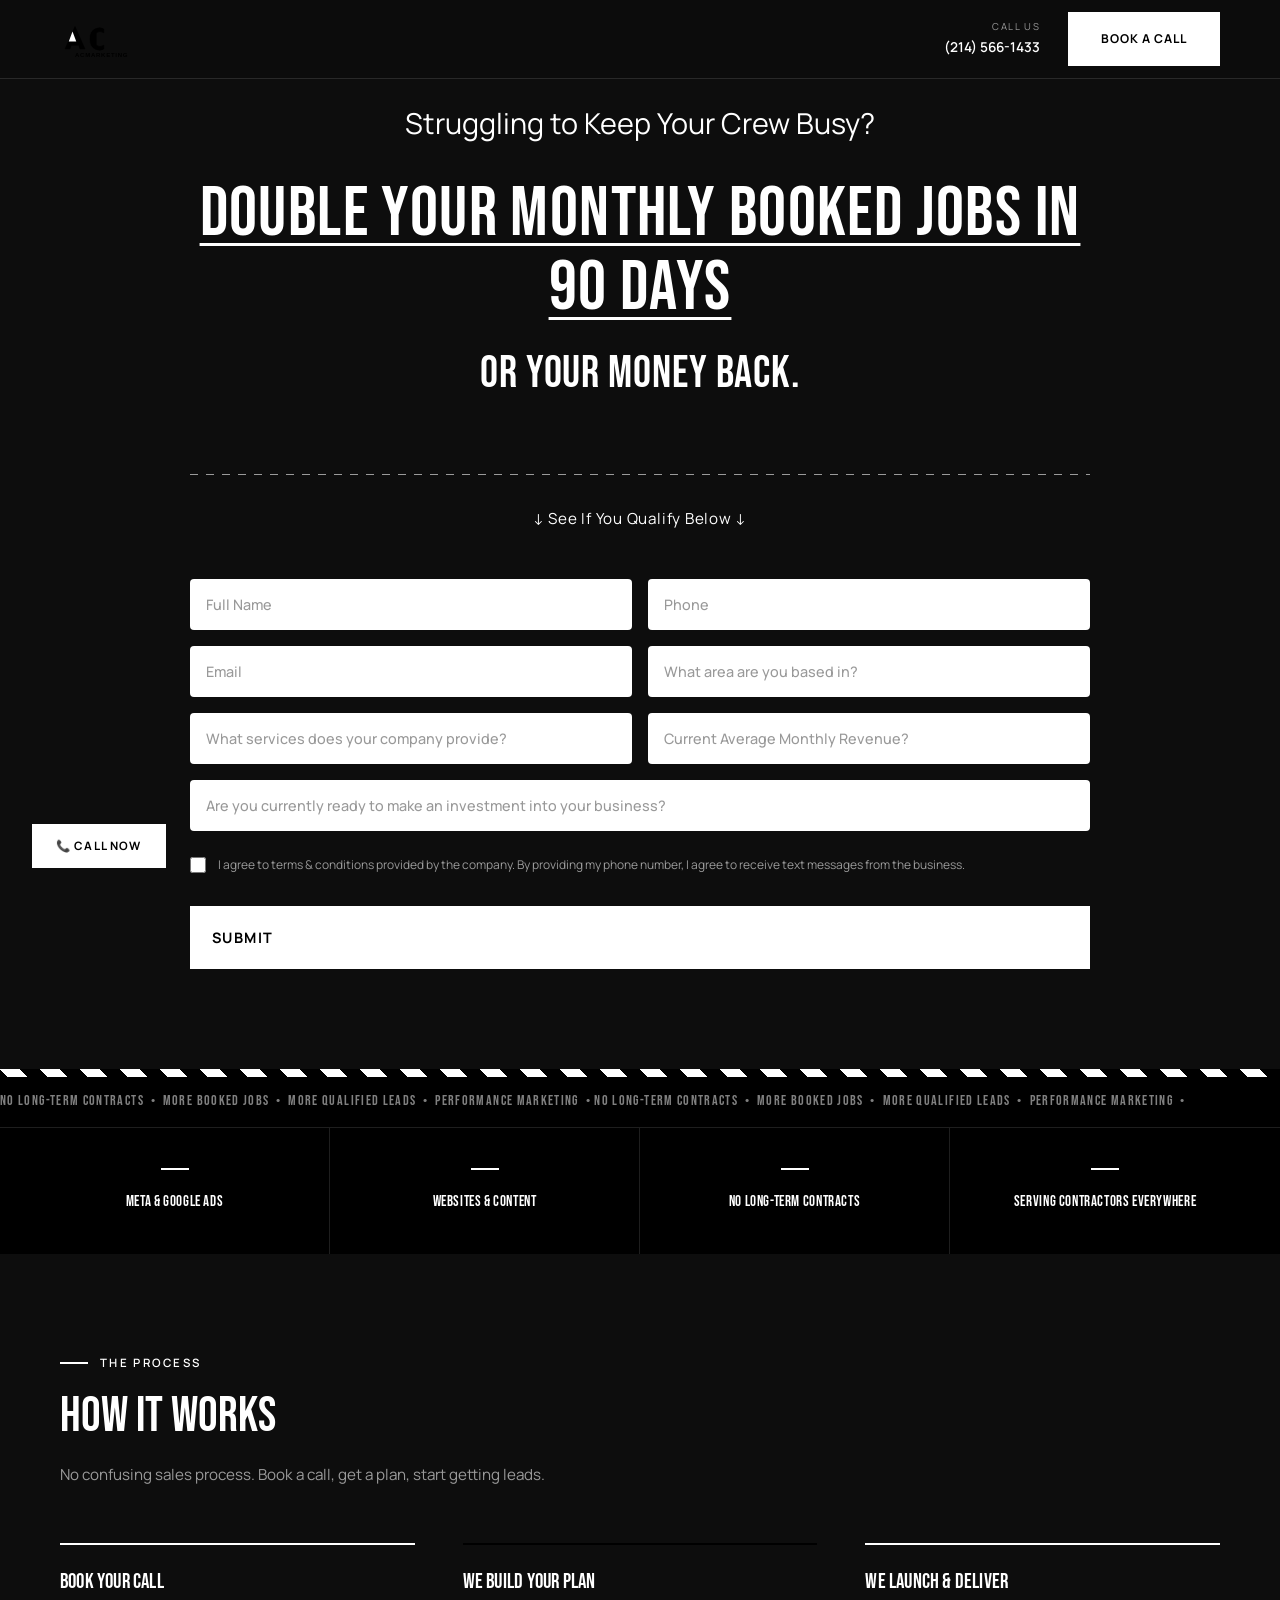
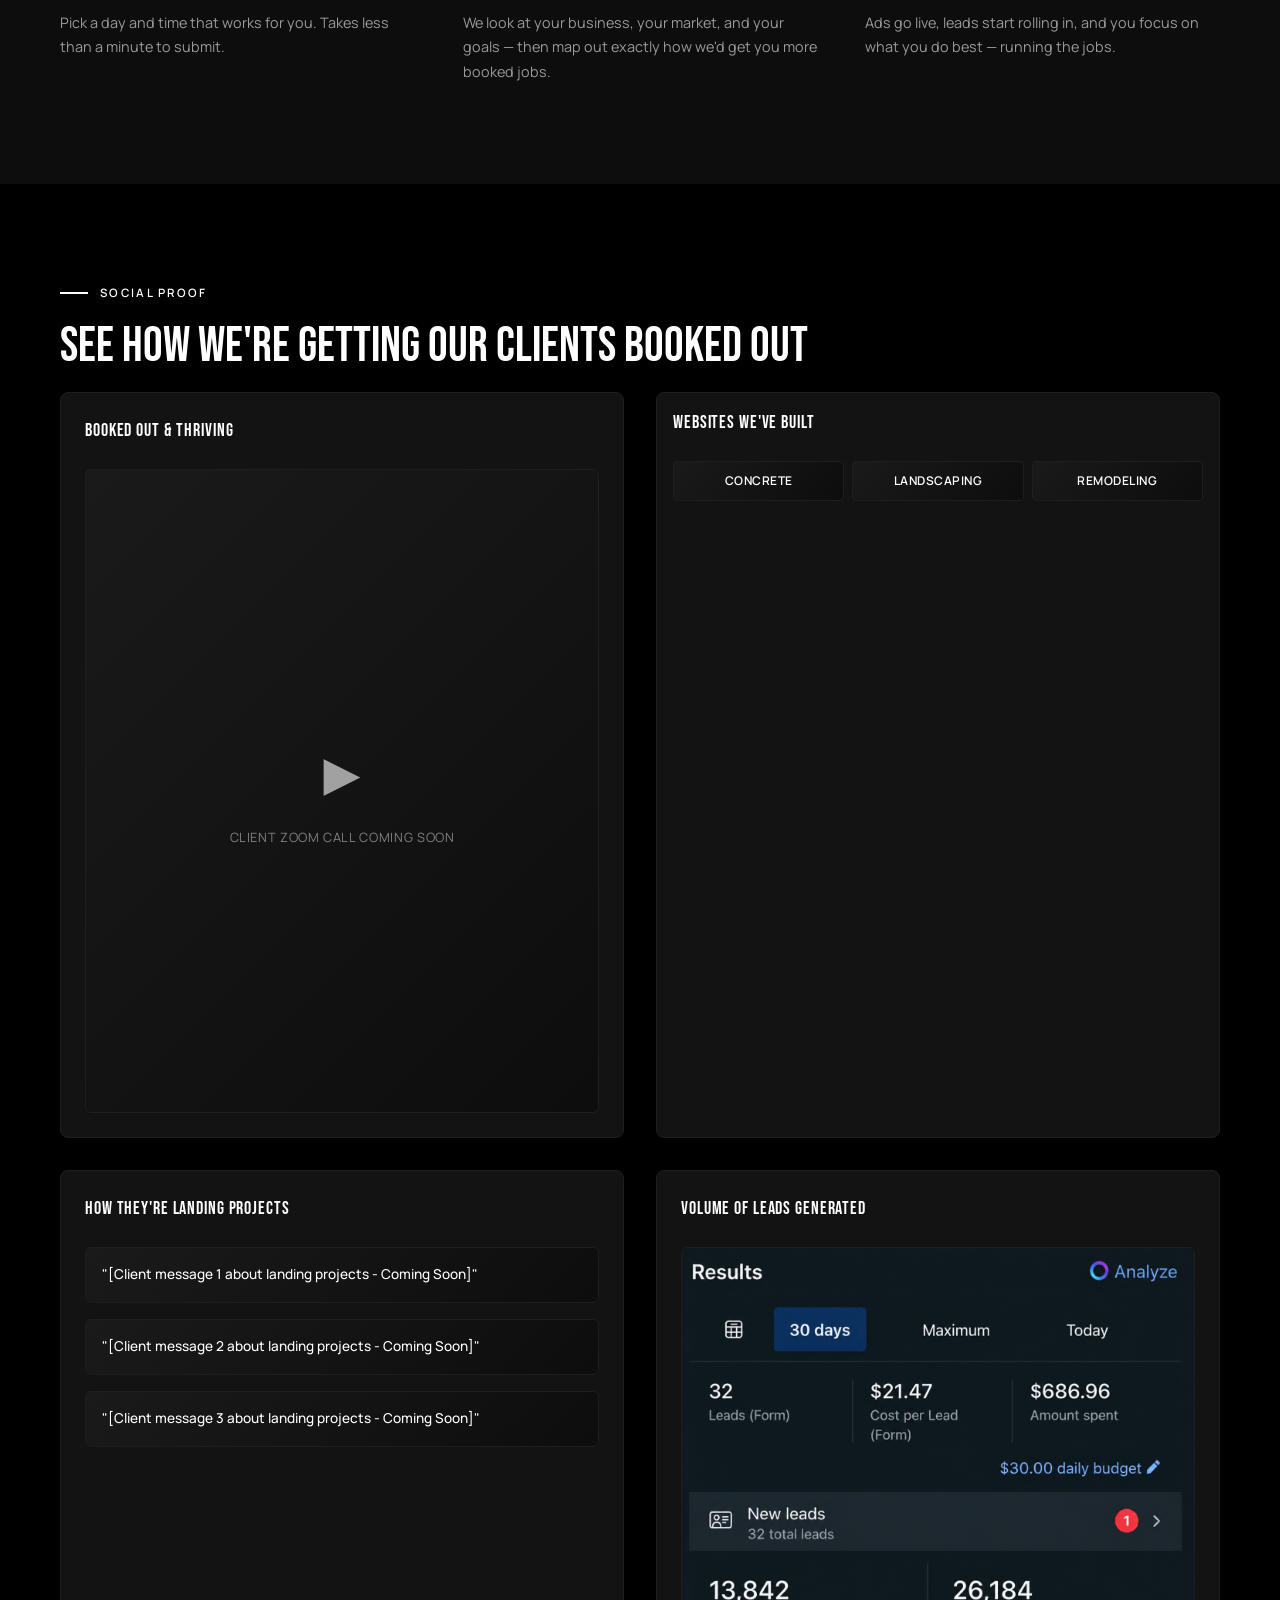
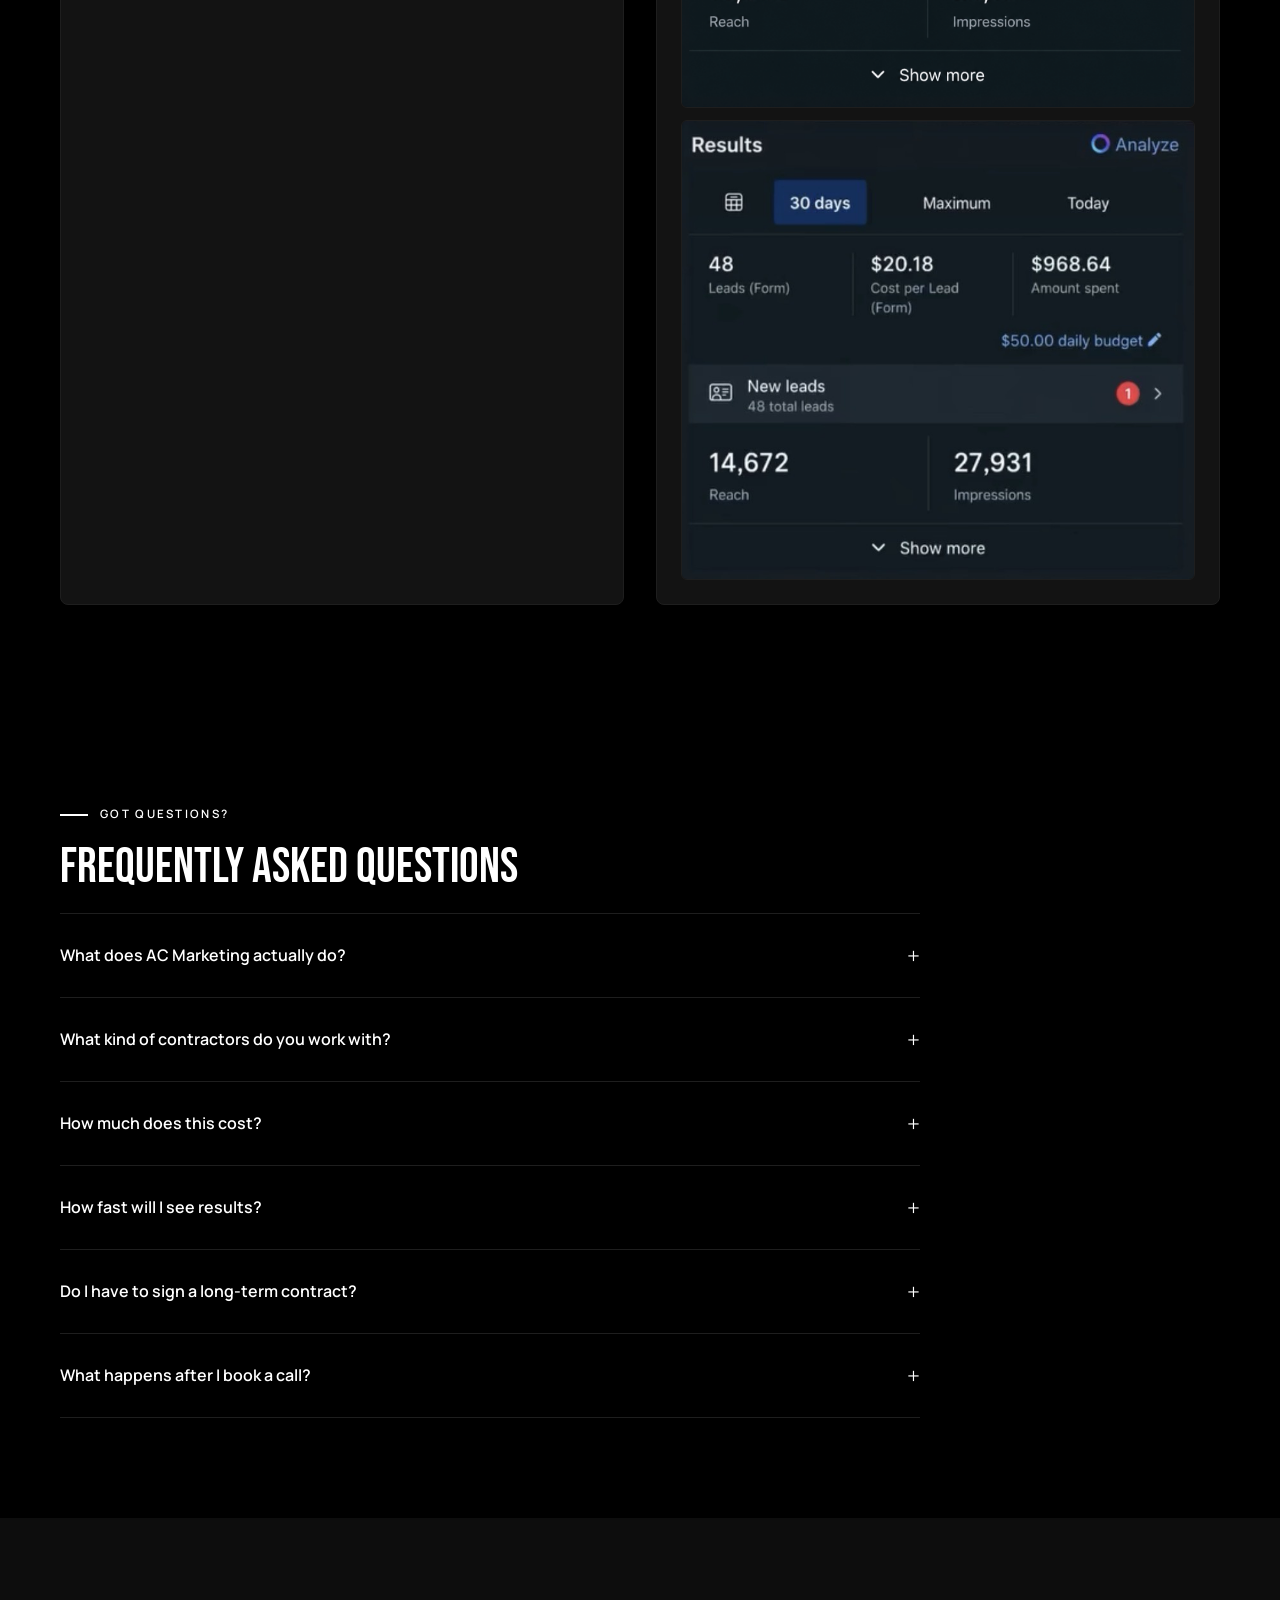
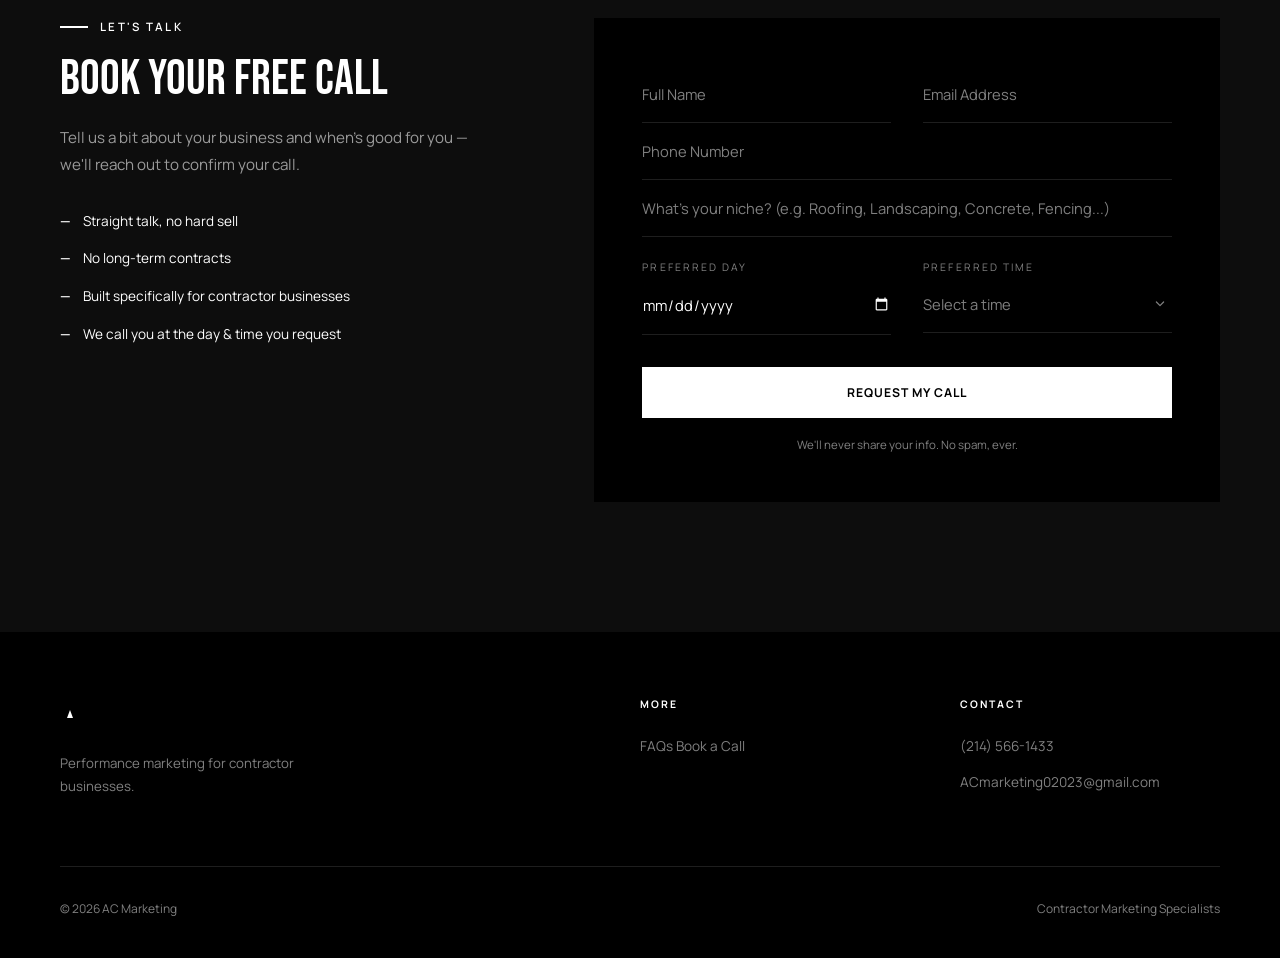
==== commit e03b66b5: "Make websites box compact and small with clickable niche links" ====
--- a/index.html
+++ b/index.html
@@ -179,9 +179,9 @@
         <div class="testimonial websites-testimonial reveal">
           <div class="testimonial-label">Websites We've Built</div>
           <div class="websites-gallery">
-            <div class="website-box">Concrete</div>
-            <div class="website-box">Landscaping</div>
-            <div class="website-box">Remodeling</div>
+            <a href="https://larrymooreconcrete.com" target="_blank" class="website-box">Concrete</a>
+            <a href="https://keanelandscaping.com" target="_blank" class="website-box">Landscaping</a>
+            <a href="https://davidbarryrenovations.com" target="_blank" class="website-box">Remodeling</a>
           </div>
         </div>
 
--- a/style.css
+++ b/style.css
@@ -537,33 +537,37 @@
 .websites-testimonial {
   grid-column: 2;
   grid-row: 1;
+  min-height: auto;
+  padding: 16px;
 }
 .websites-gallery {
   display: grid;
   grid-template-columns: repeat(3, 1fr);
-  gap: 12px;
-  flex-grow: 1;
+  gap: 8px;
 }
 .website-box {
-  aspect-ratio: 3/2;
   background: linear-gradient(135deg, #1A1A1A 0%, #0D0D0D 100%);
   border: 1px solid var(--line-dark);
-  border-radius: 6px;
+  border-radius: 4px;
   display: flex;
   align-items: center;
   justify-content: center;
-  font-size: 0.9rem;
+  font-size: 0.75rem;
   font-weight: 600;
   text-transform: uppercase;
-  letter-spacing: 0.05em;
+  letter-spacing: 0.04em;
   color: var(--cream);
   transition: all 0.2s ease;
   cursor: pointer;
-  min-height: 80px;
+  padding: 12px 8px;
+  text-align: center;
+  line-height: 1.2;
+  text-decoration: none;
 }
 .website-box:hover {
   border-color: var(--rust);
-  transform: translateY(-2px);
+  background: var(--paper-2);
+  transform: scale(1.05);
 }
 
 /* ── LEADS TESTIMONIAL (Box 4 - Bottom Right) ── */
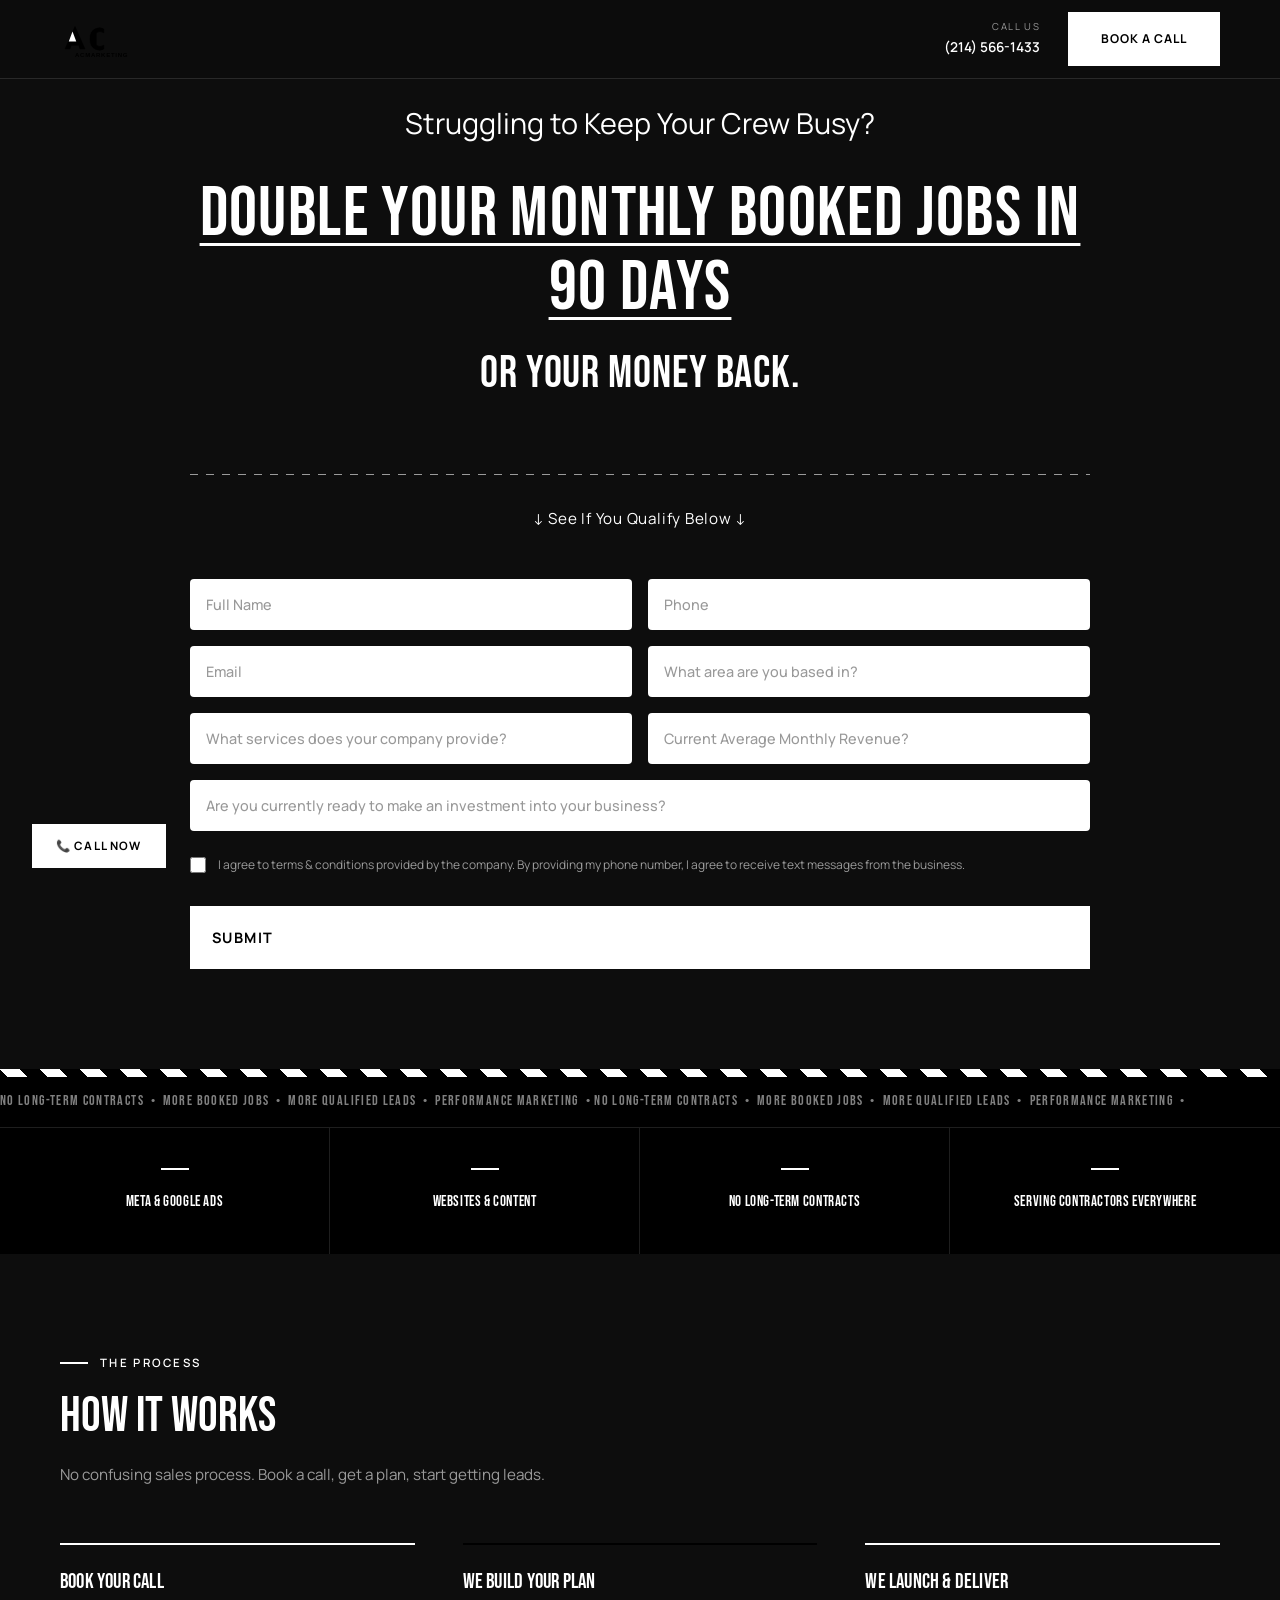
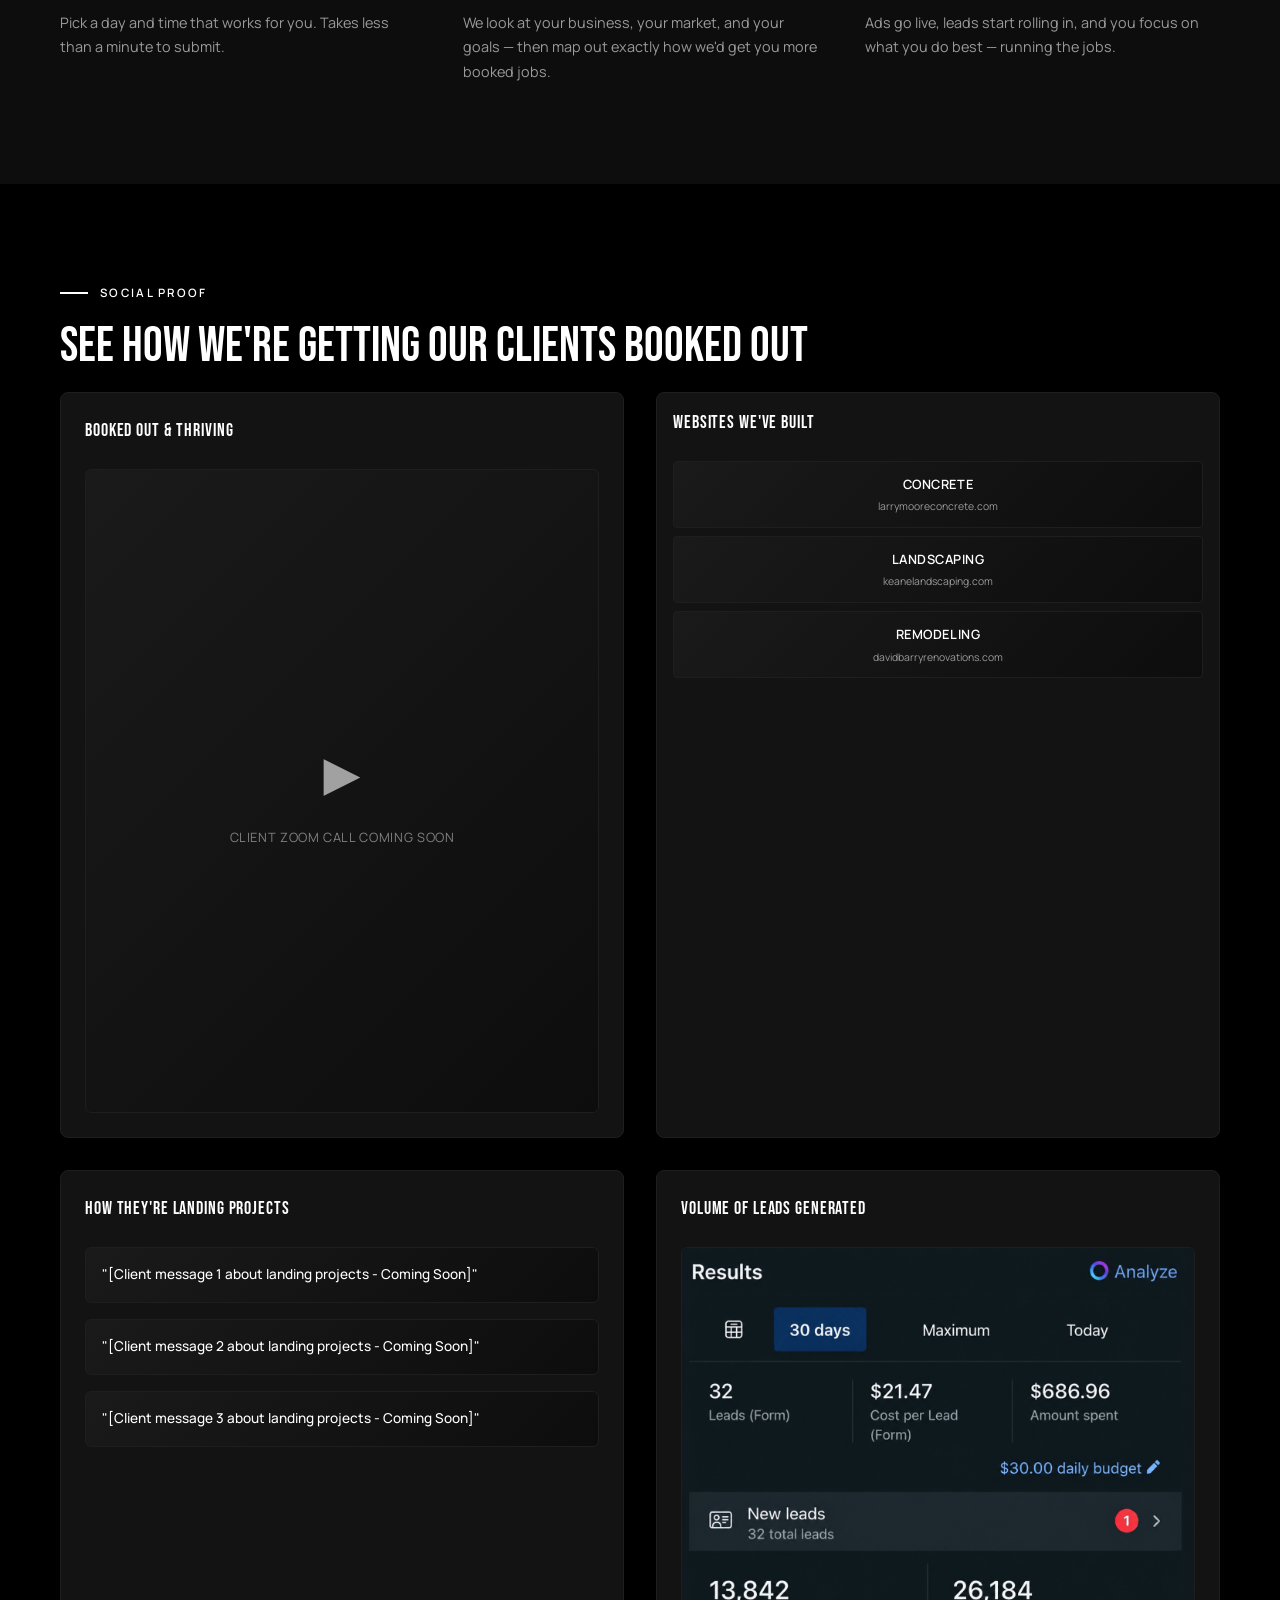
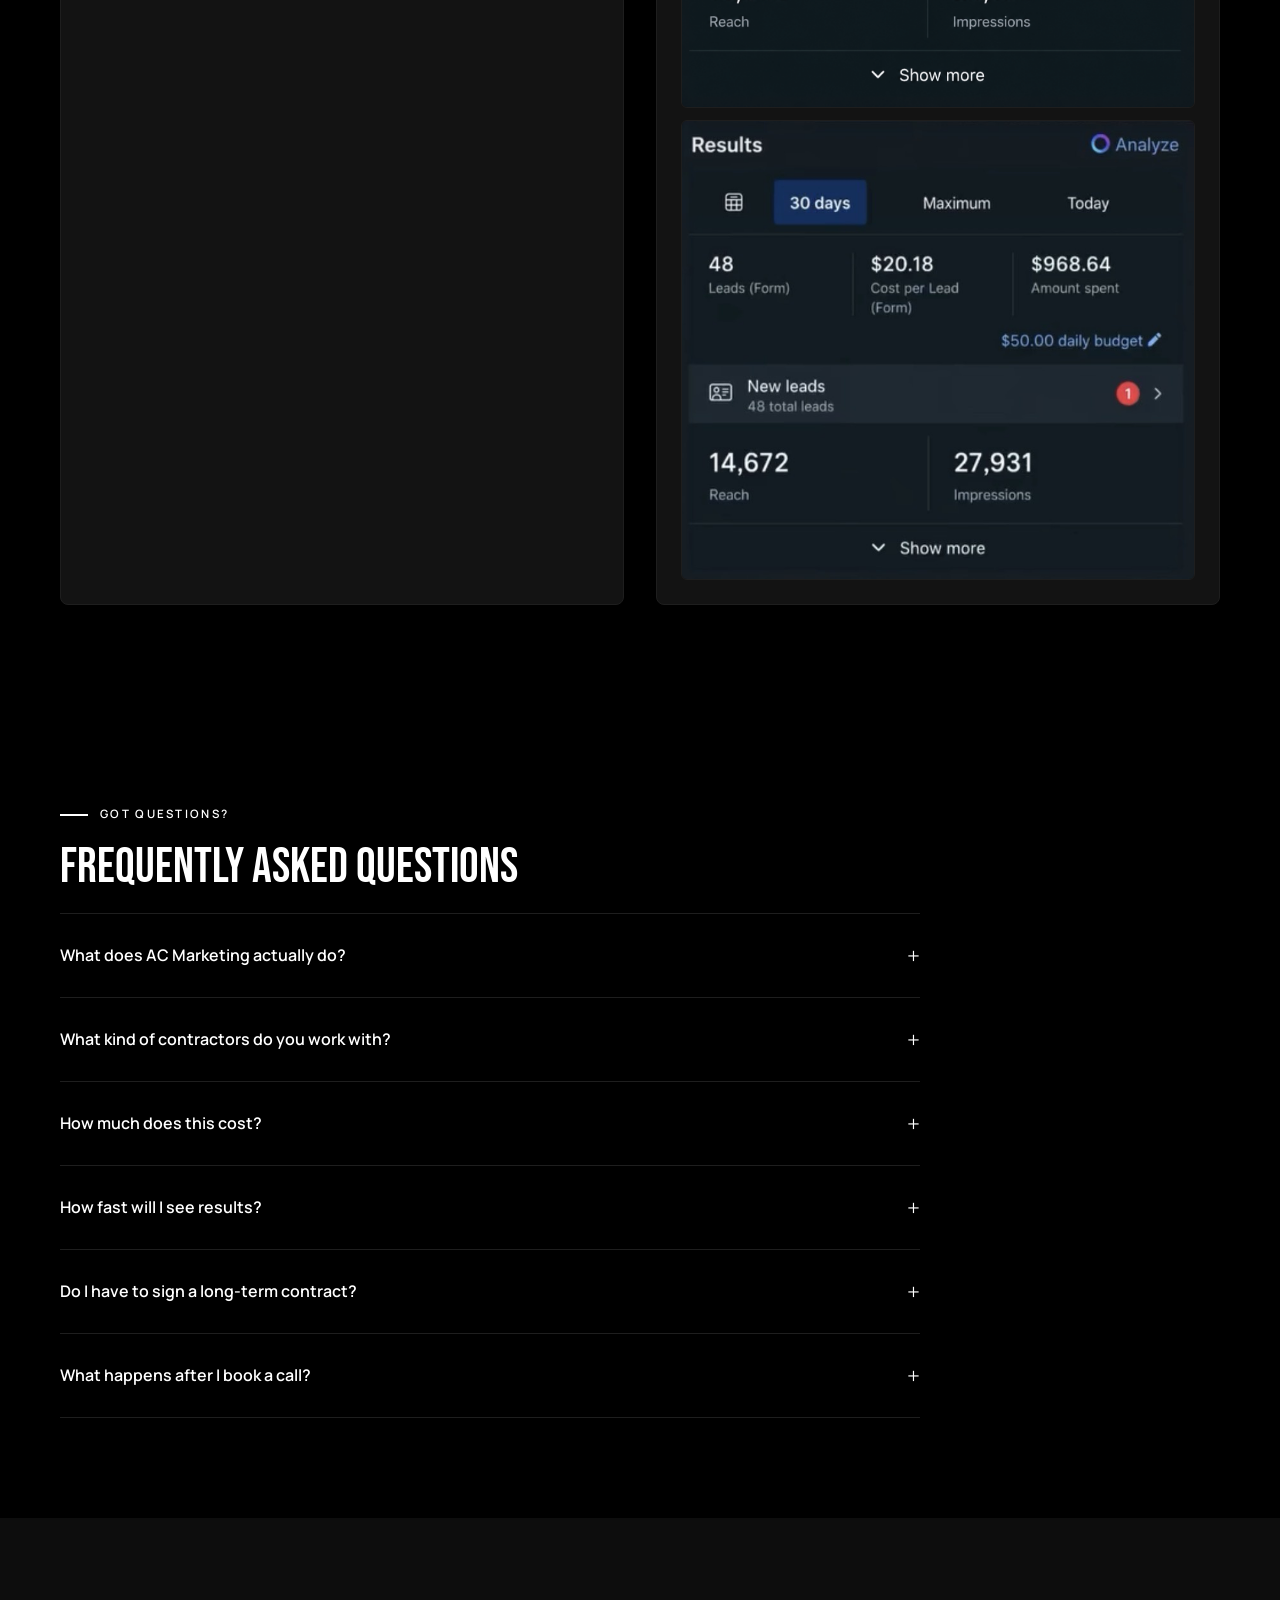
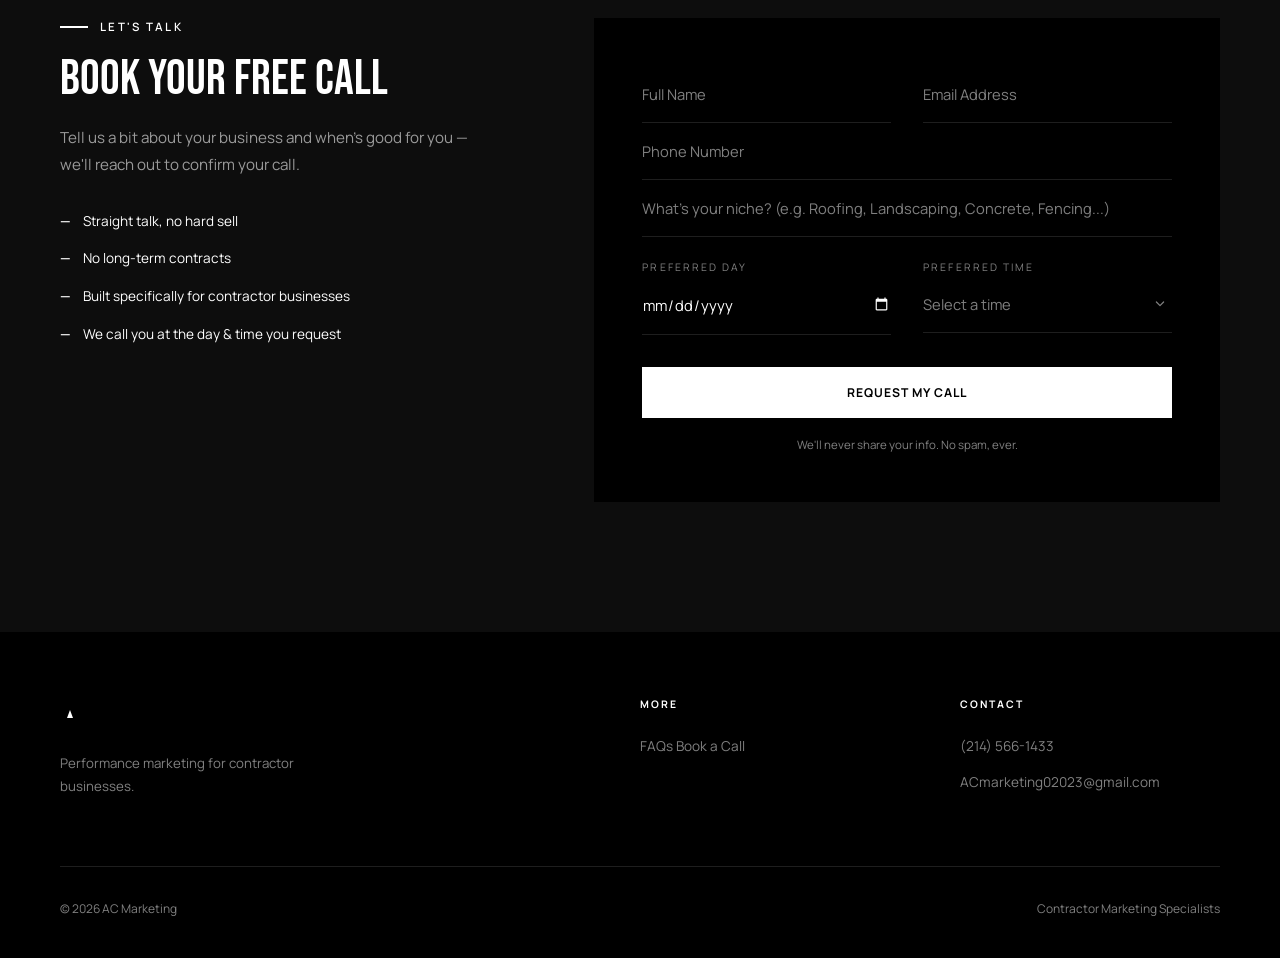
==== commit 86d2a8e6: "Show niche name with website URL underneath in website boxes" ====
--- a/index.html
+++ b/index.html
@@ -179,9 +179,18 @@
         <div class="testimonial websites-testimonial reveal">
           <div class="testimonial-label">Websites We've Built</div>
           <div class="websites-gallery">
-            <a href="https://larrymooreconcrete.com" target="_blank" class="website-box">Concrete</a>
-            <a href="https://keanelandscaping.com" target="_blank" class="website-box">Landscaping</a>
-            <a href="https://davidbarryrenovations.com" target="_blank" class="website-box">Remodeling</a>
+            <a href="https://larrymooreconcrete.com" target="_blank" class="website-box">
+              <div class="website-niche-name">Concrete</div>
+              <div class="website-url">larrymooreconcrete.com</div>
+            </a>
+            <a href="https://keanelandscaping.com" target="_blank" class="website-box">
+              <div class="website-niche-name">Landscaping</div>
+              <div class="website-url">keanelandscaping.com</div>
+            </a>
+            <a href="https://davidbarryrenovations.com" target="_blank" class="website-box">
+              <div class="website-niche-name">Remodeling</div>
+              <div class="website-url">davidbarryrenovations.com</div>
+            </a>
           </div>
         </div>
 
--- a/style.css
+++ b/style.css
@@ -542,7 +542,7 @@
 }
 .websites-gallery {
   display: grid;
-  grid-template-columns: repeat(3, 1fr);
+  grid-template-columns: 1fr;
   gap: 8px;
 }
 .website-box {
@@ -550,24 +550,32 @@
   border: 1px solid var(--line-dark);
   border-radius: 4px;
   display: flex;
+  flex-direction: column;
   align-items: center;
   justify-content: center;
-  font-size: 0.75rem;
-  font-weight: 600;
-  text-transform: uppercase;
-  letter-spacing: 0.04em;
+  gap: 4px;
   color: var(--cream);
   transition: all 0.2s ease;
   cursor: pointer;
   padding: 12px 8px;
   text-align: center;
-  line-height: 1.2;
   text-decoration: none;
 }
 .website-box:hover {
   border-color: var(--rust);
   background: var(--paper-2);
   transform: scale(1.05);
+}
+.website-niche-name {
+  font-size: 0.8rem;
+  font-weight: 600;
+  text-transform: uppercase;
+  letter-spacing: 0.04em;
+}
+.website-url {
+  font-size: 0.65rem;
+  color: var(--ink-soft);
+  font-weight: 400;
 }
 
 /* ── LEADS TESTIMONIAL (Box 4 - Bottom Right) ── */
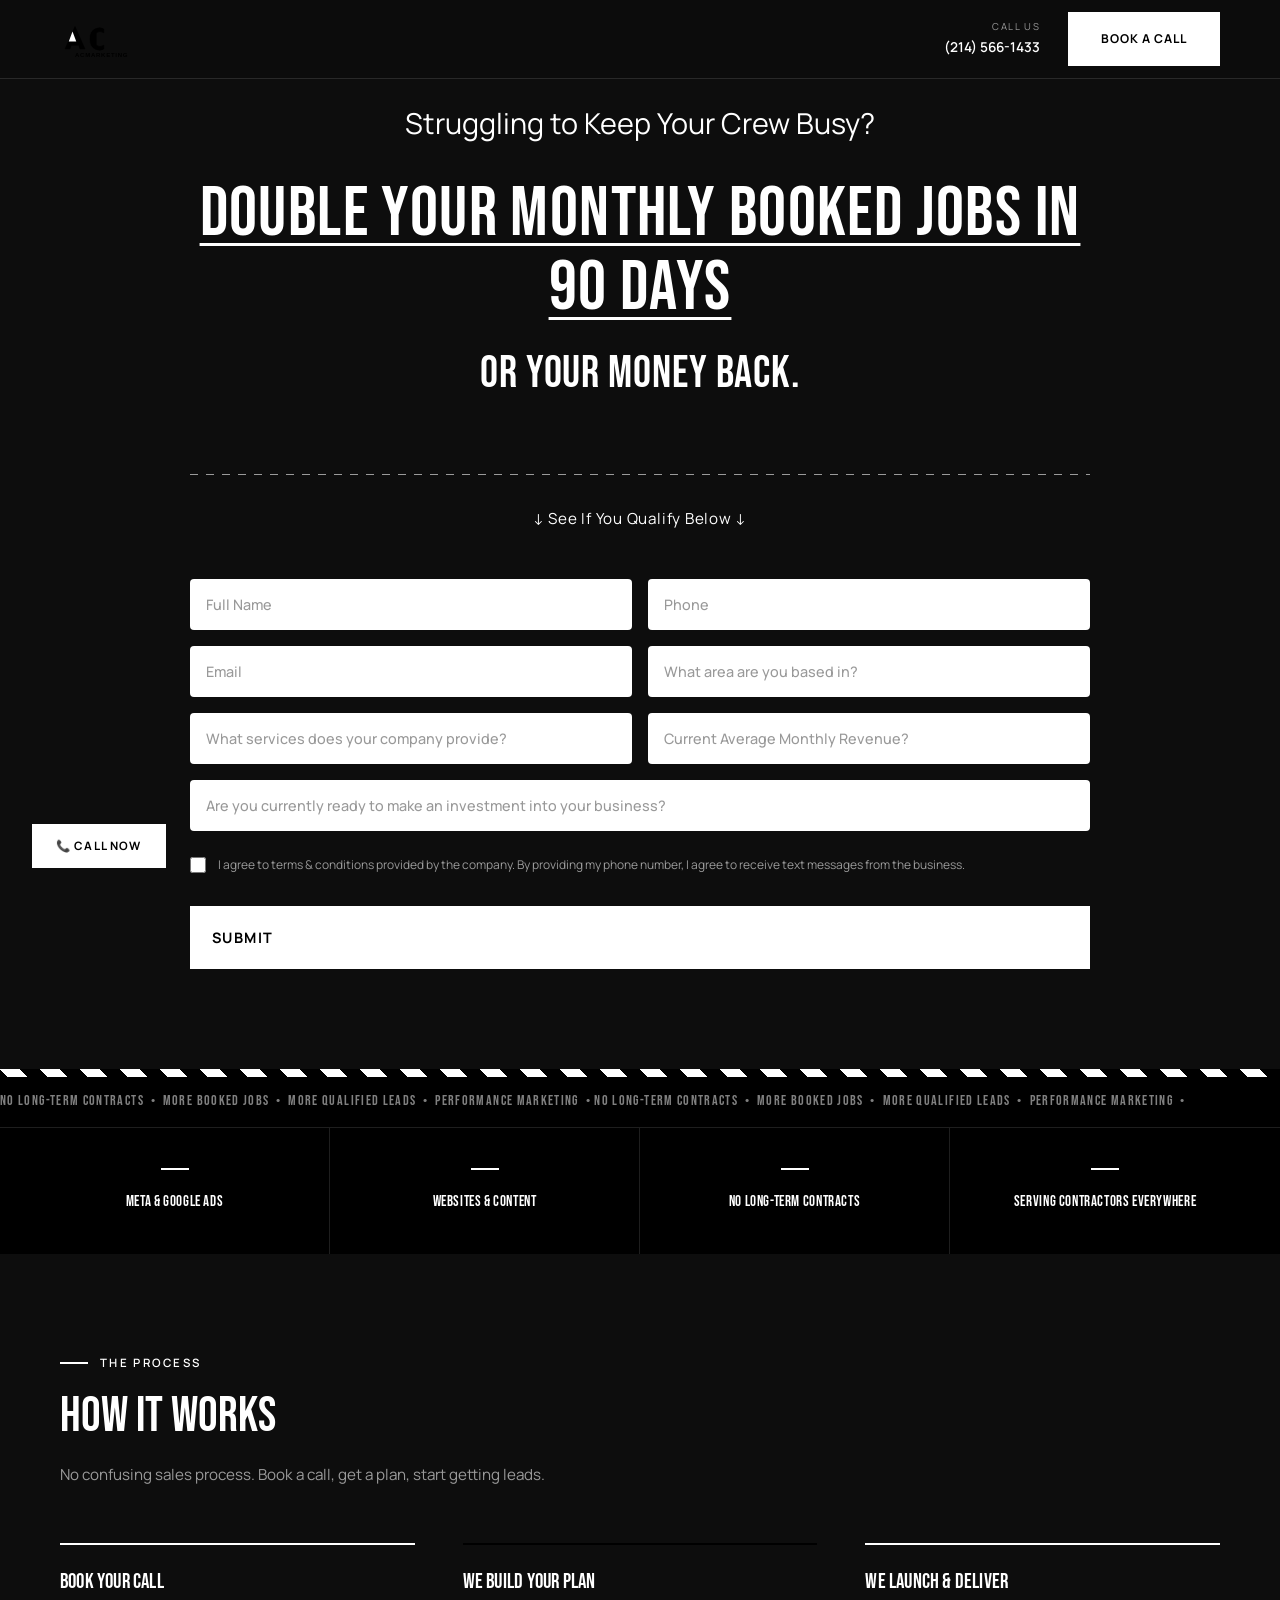
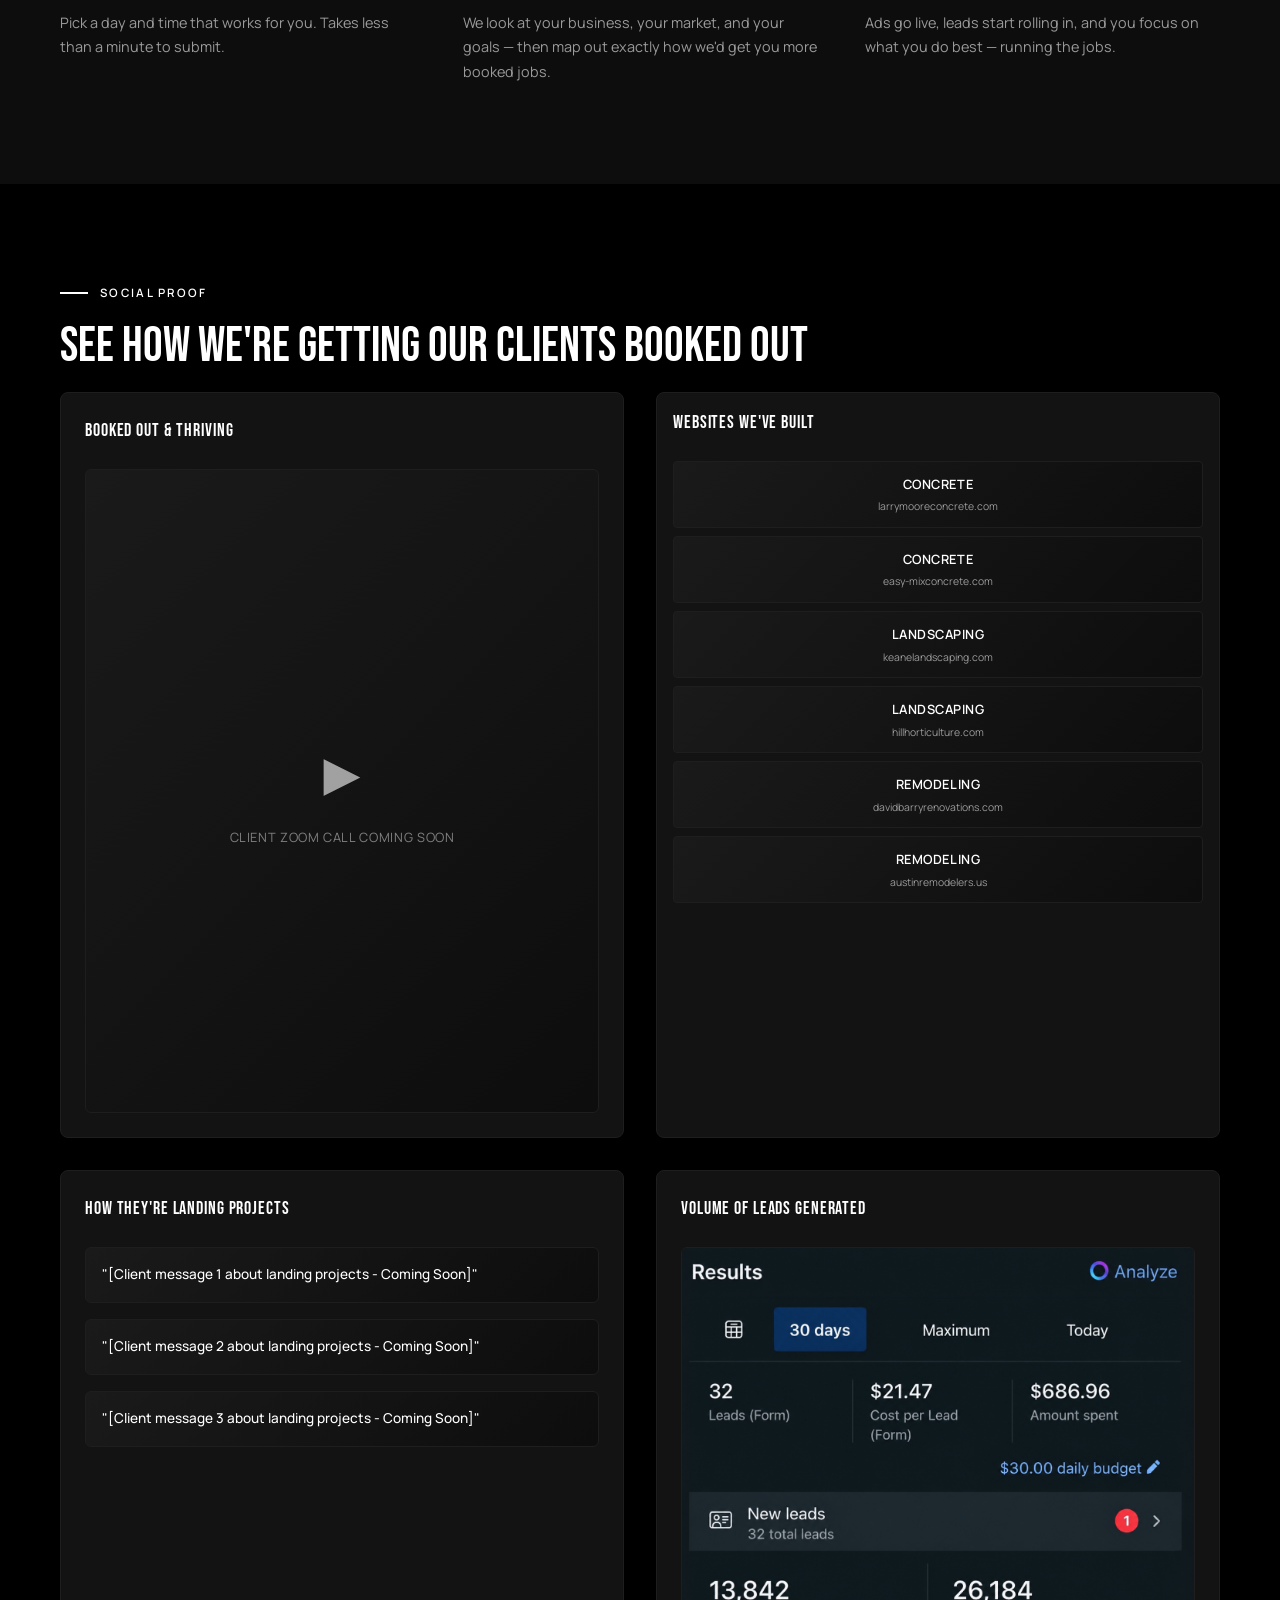
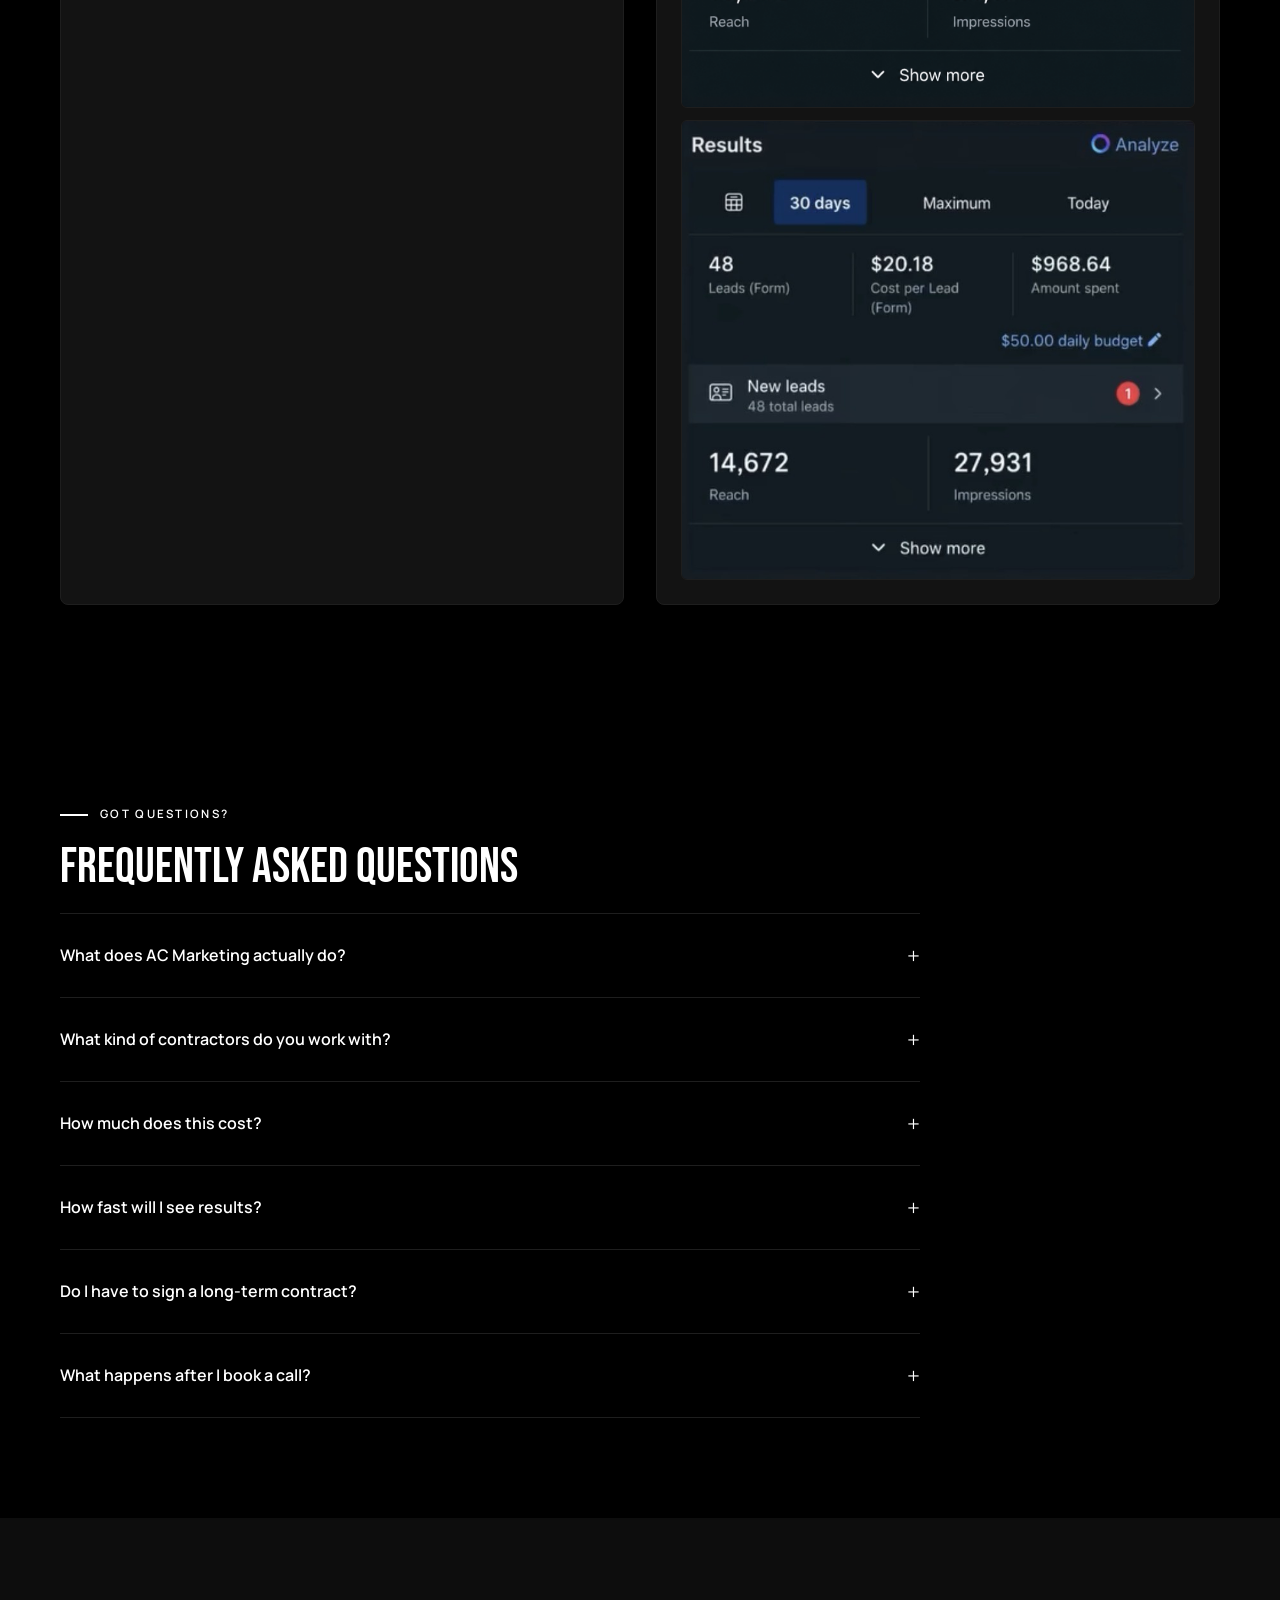
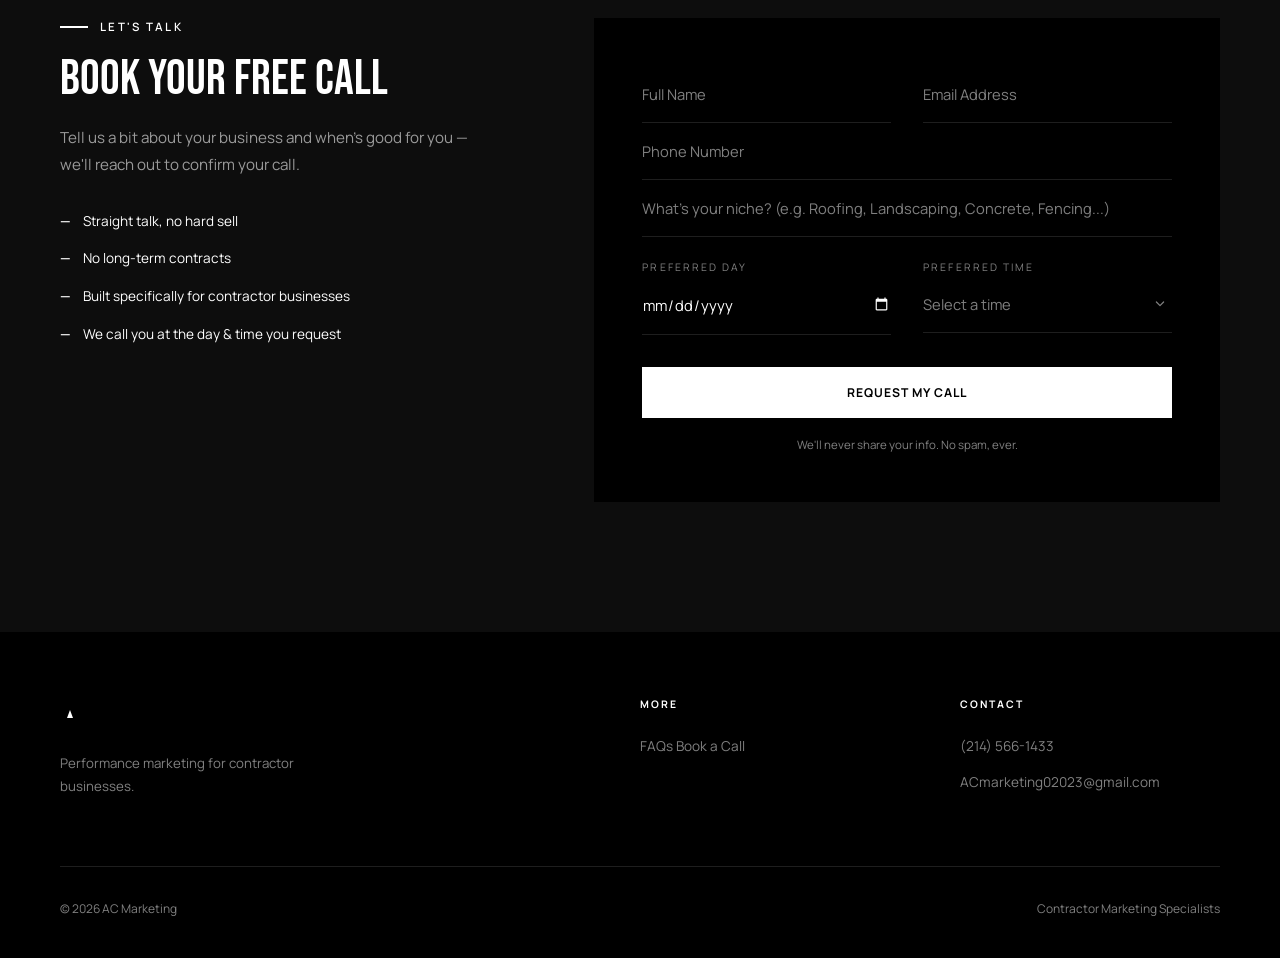
==== commit f612c0fc: "Add all 6 websites back (2 from each niche) to website boxes" ====
--- a/index.html
+++ b/index.html
@@ -183,13 +183,25 @@
               <div class="website-niche-name">Concrete</div>
               <div class="website-url">larrymooreconcrete.com</div>
             </a>
+            <a href="https://www.easy-mixconcrete.com" target="_blank" class="website-box">
+              <div class="website-niche-name">Concrete</div>
+              <div class="website-url">easy-mixconcrete.com</div>
+            </a>
             <a href="https://keanelandscaping.com" target="_blank" class="website-box">
               <div class="website-niche-name">Landscaping</div>
               <div class="website-url">keanelandscaping.com</div>
             </a>
+            <a href="https://hillhorticulture.com" target="_blank" class="website-box">
+              <div class="website-niche-name">Landscaping</div>
+              <div class="website-url">hillhorticulture.com</div>
+            </a>
             <a href="https://davidbarryrenovations.com" target="_blank" class="website-box">
               <div class="website-niche-name">Remodeling</div>
               <div class="website-url">davidbarryrenovations.com</div>
+            </a>
+            <a href="https://austinremodelers.us" target="_blank" class="website-box">
+              <div class="website-niche-name">Remodeling</div>
+              <div class="website-url">austinremodelers.us</div>
             </a>
           </div>
         </div>
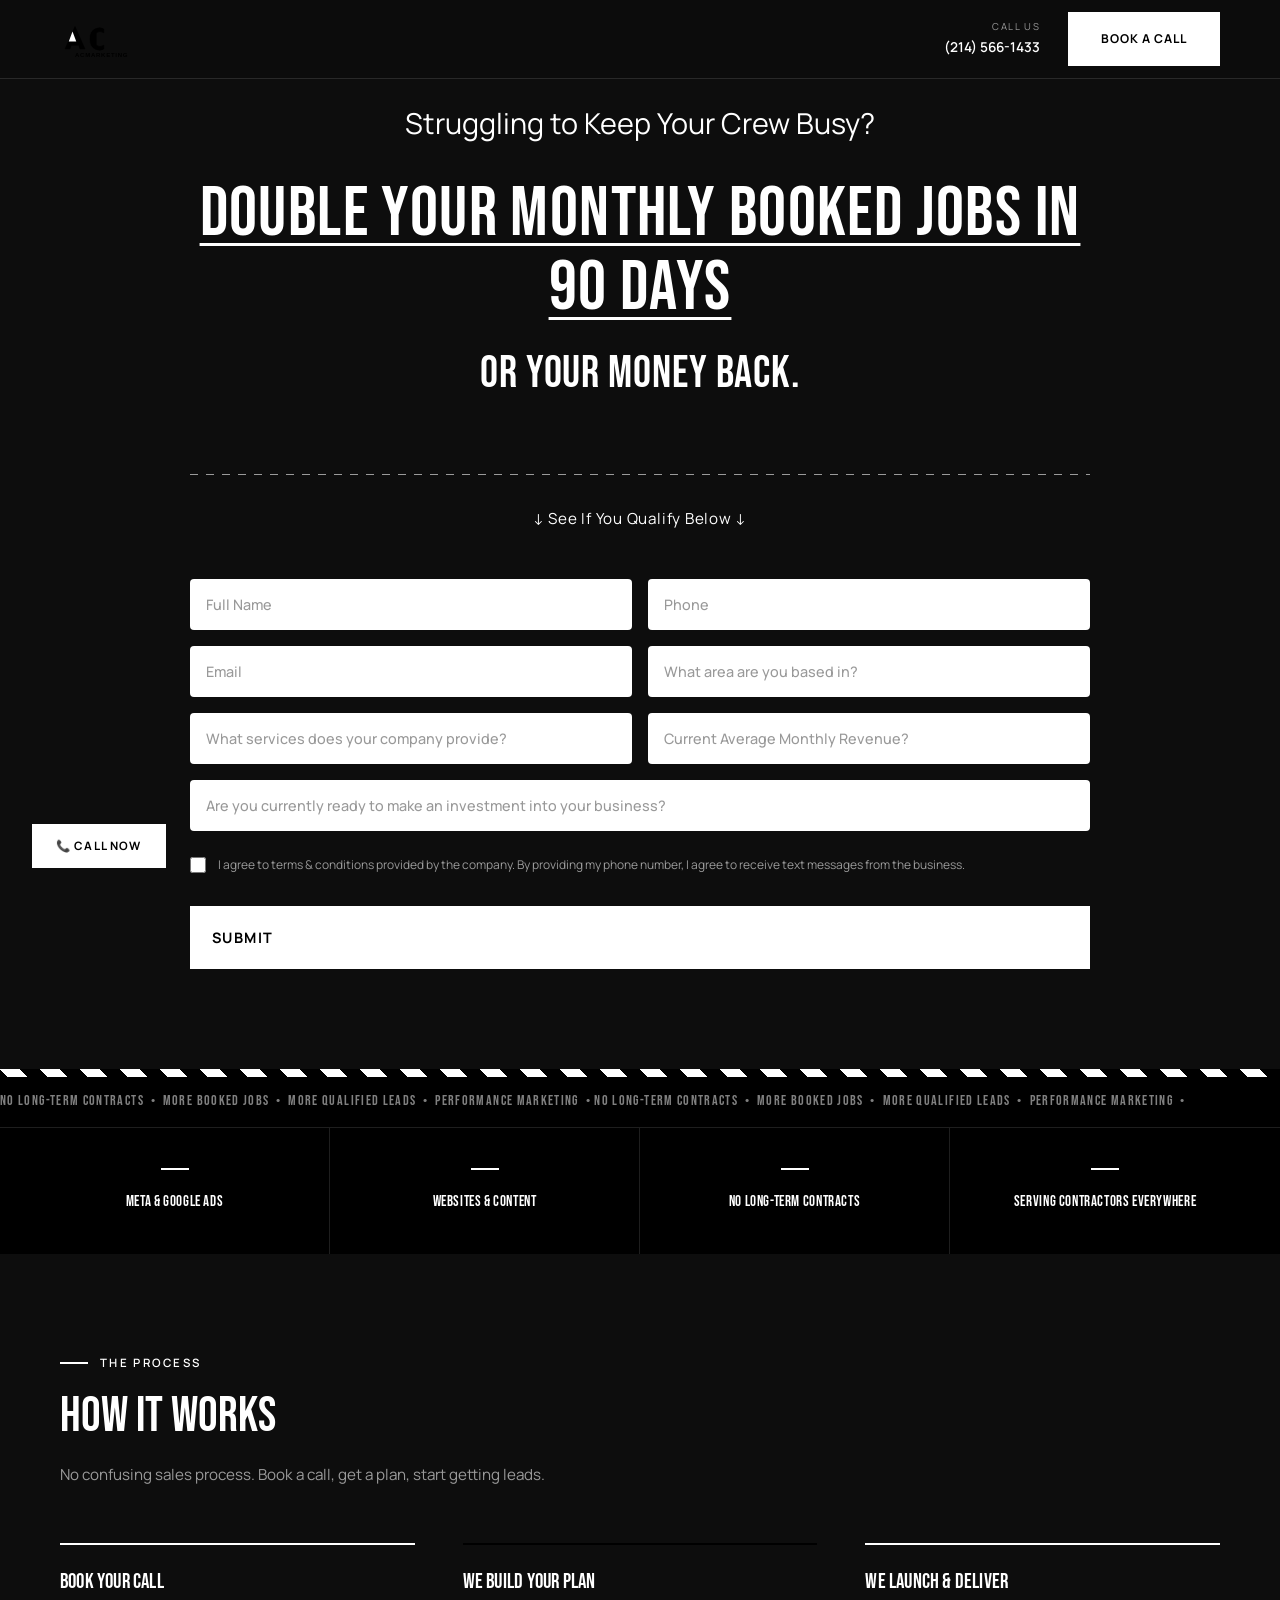
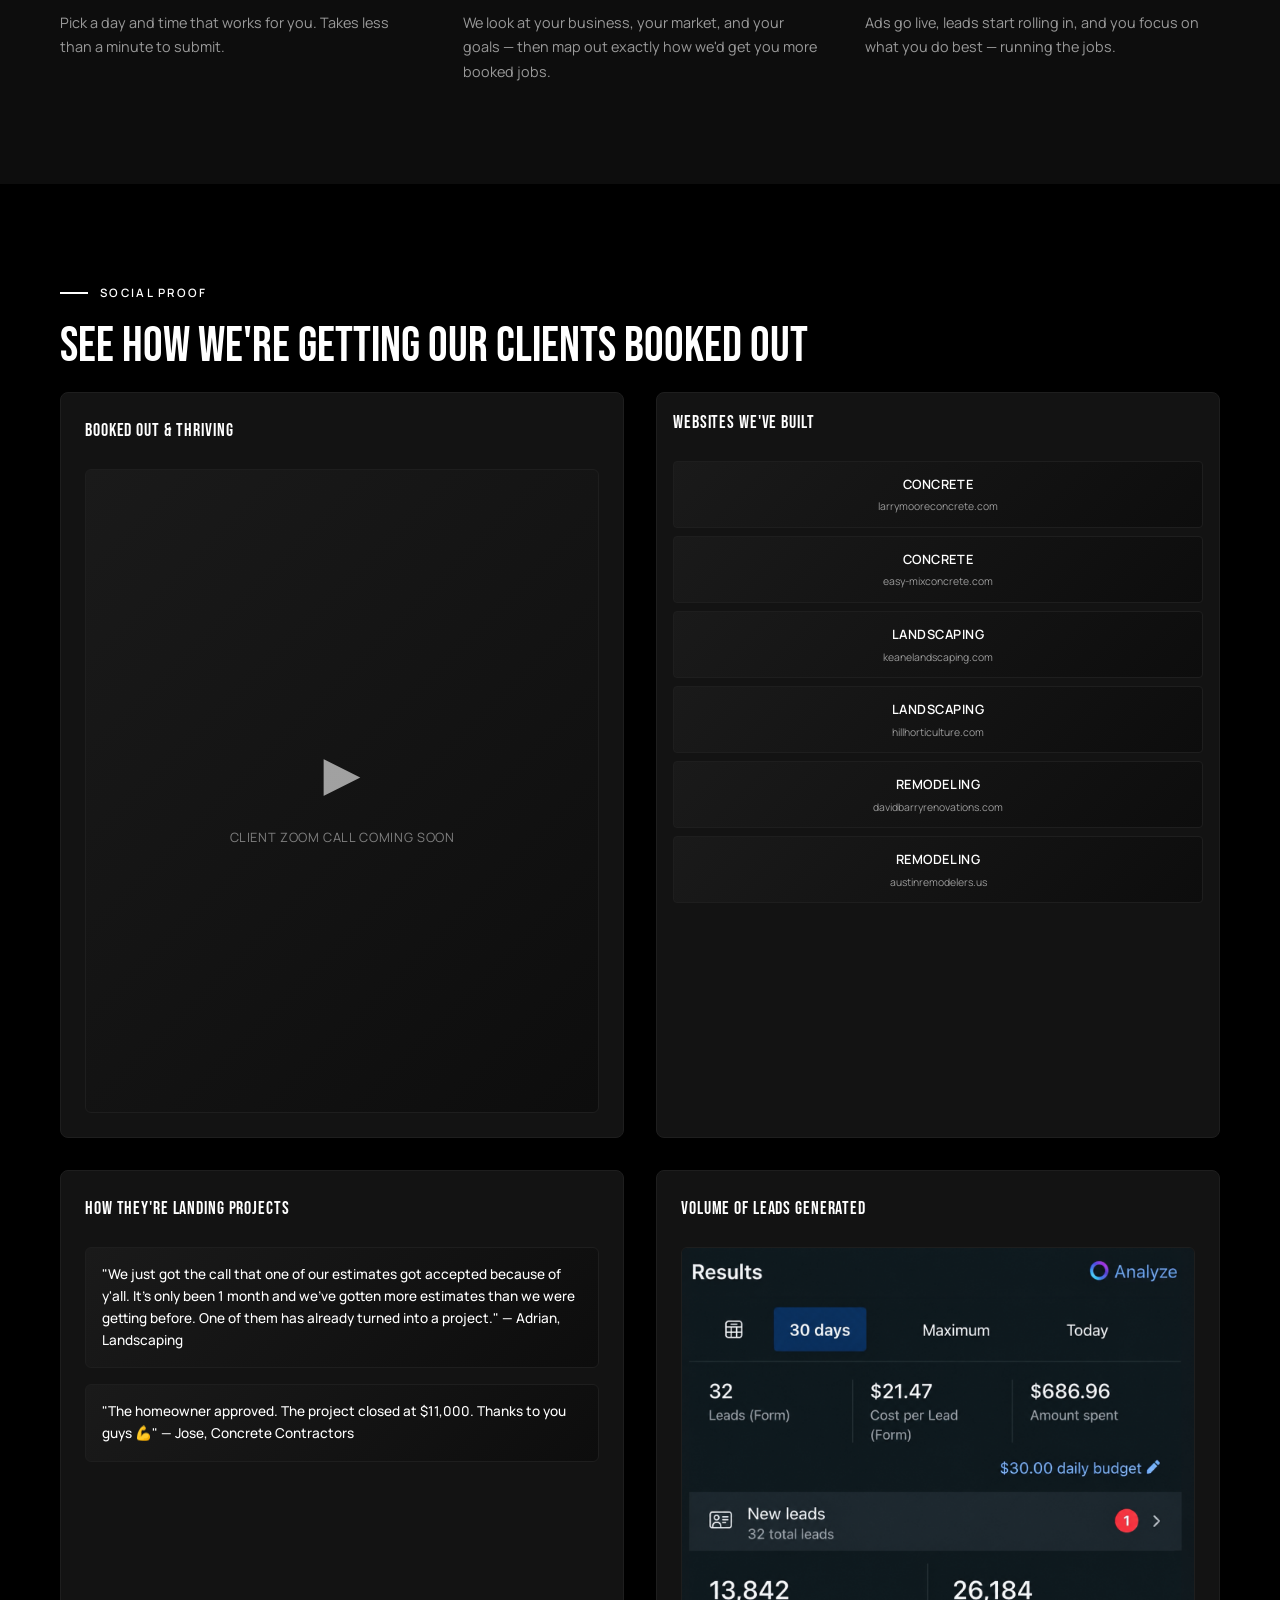
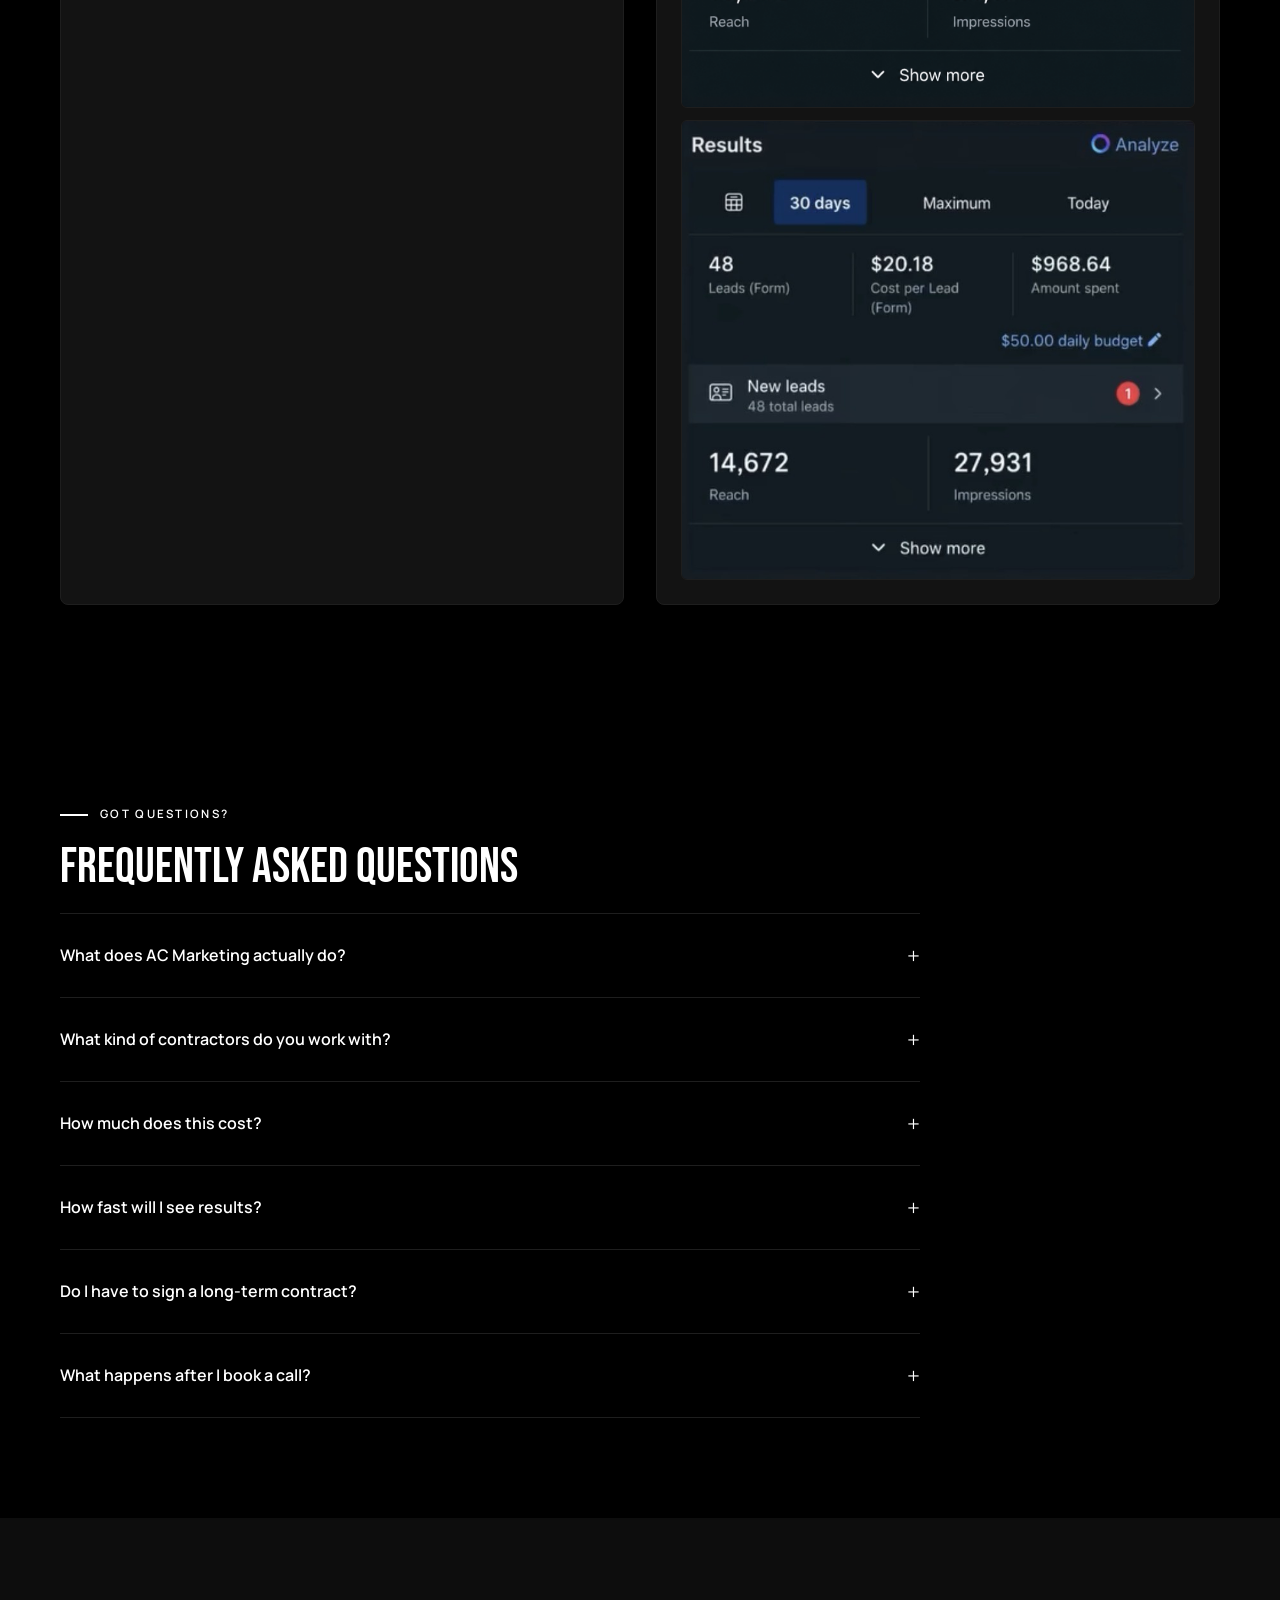
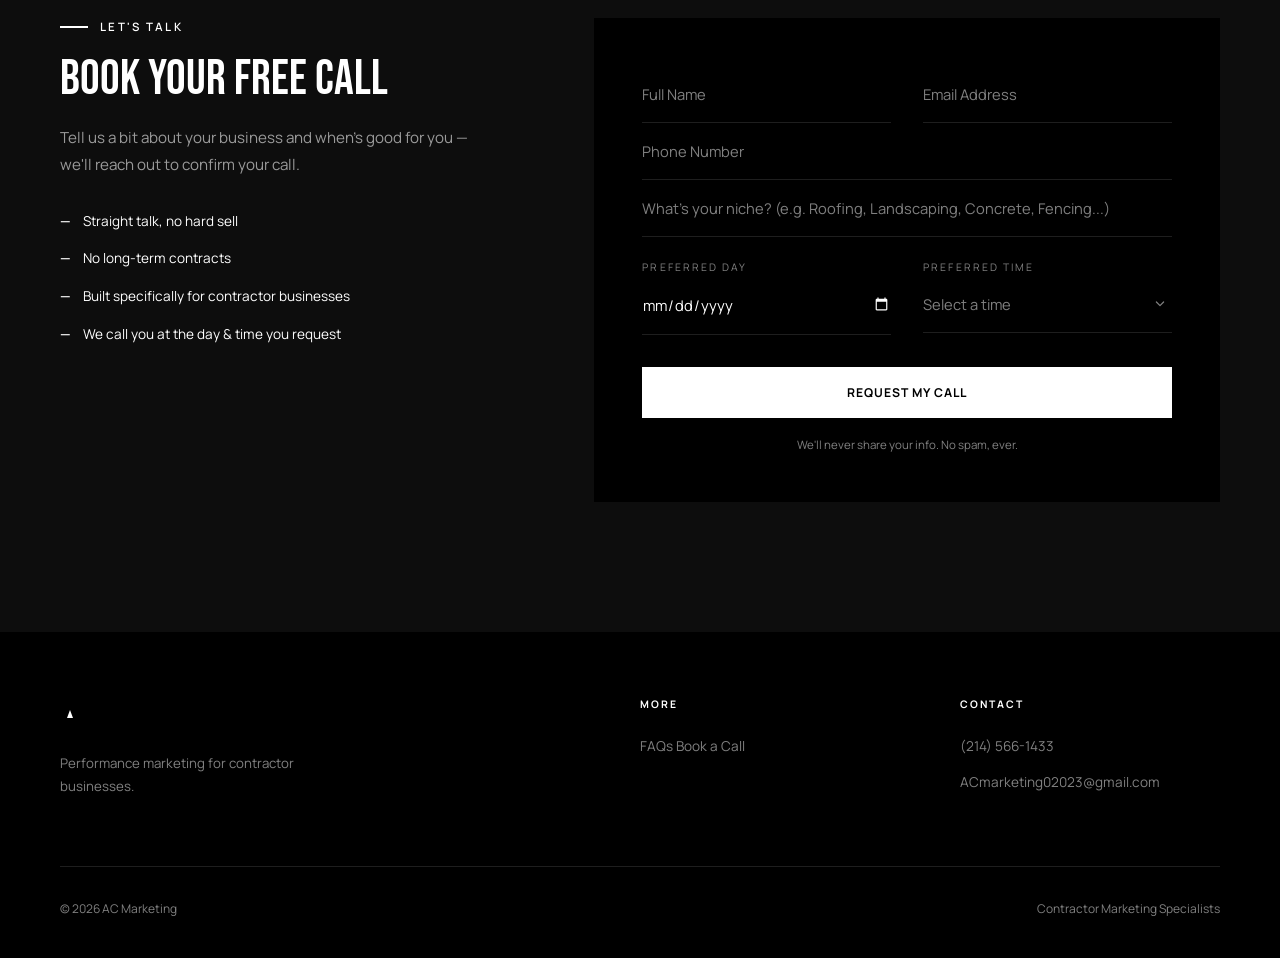
==== commit 3cdacfc5: "Add 2 real client testimonial messages from Adrian (Landscaping) and Jose (Concrete)" ====
--- a/index.html
+++ b/index.html
@@ -159,18 +159,15 @@
           </div>
         </div>
 
-        <!-- BOX 2: Client Messages -->
+        <!-- BOX 3: Client Messages -->
         <div class="testimonial messages-testimonial reveal">
           <div class="testimonial-label">How They're Landing Projects</div>
           <div class="messages-container">
             <div class="client-message">
-              <p class="message-text">"[Client message 1 about landing projects - Coming Soon]"</p>
+              <p class="message-text">"We just got the call that one of our estimates got accepted because of y'all. It's only been 1 month and we've gotten more estimates than we were getting before. One of them has already turned into a project." — Adrian, Landscaping</p>
             </div>
             <div class="client-message">
-              <p class="message-text">"[Client message 2 about landing projects - Coming Soon]"</p>
-            </div>
-            <div class="client-message">
-              <p class="message-text">"[Client message 3 about landing projects - Coming Soon]"</p>
+              <p class="message-text">"The homeowner approved. The project closed at $11,000. Thanks to you guys 💪" — Jose, Concrete Contractors</p>
             </div>
           </div>
         </div>
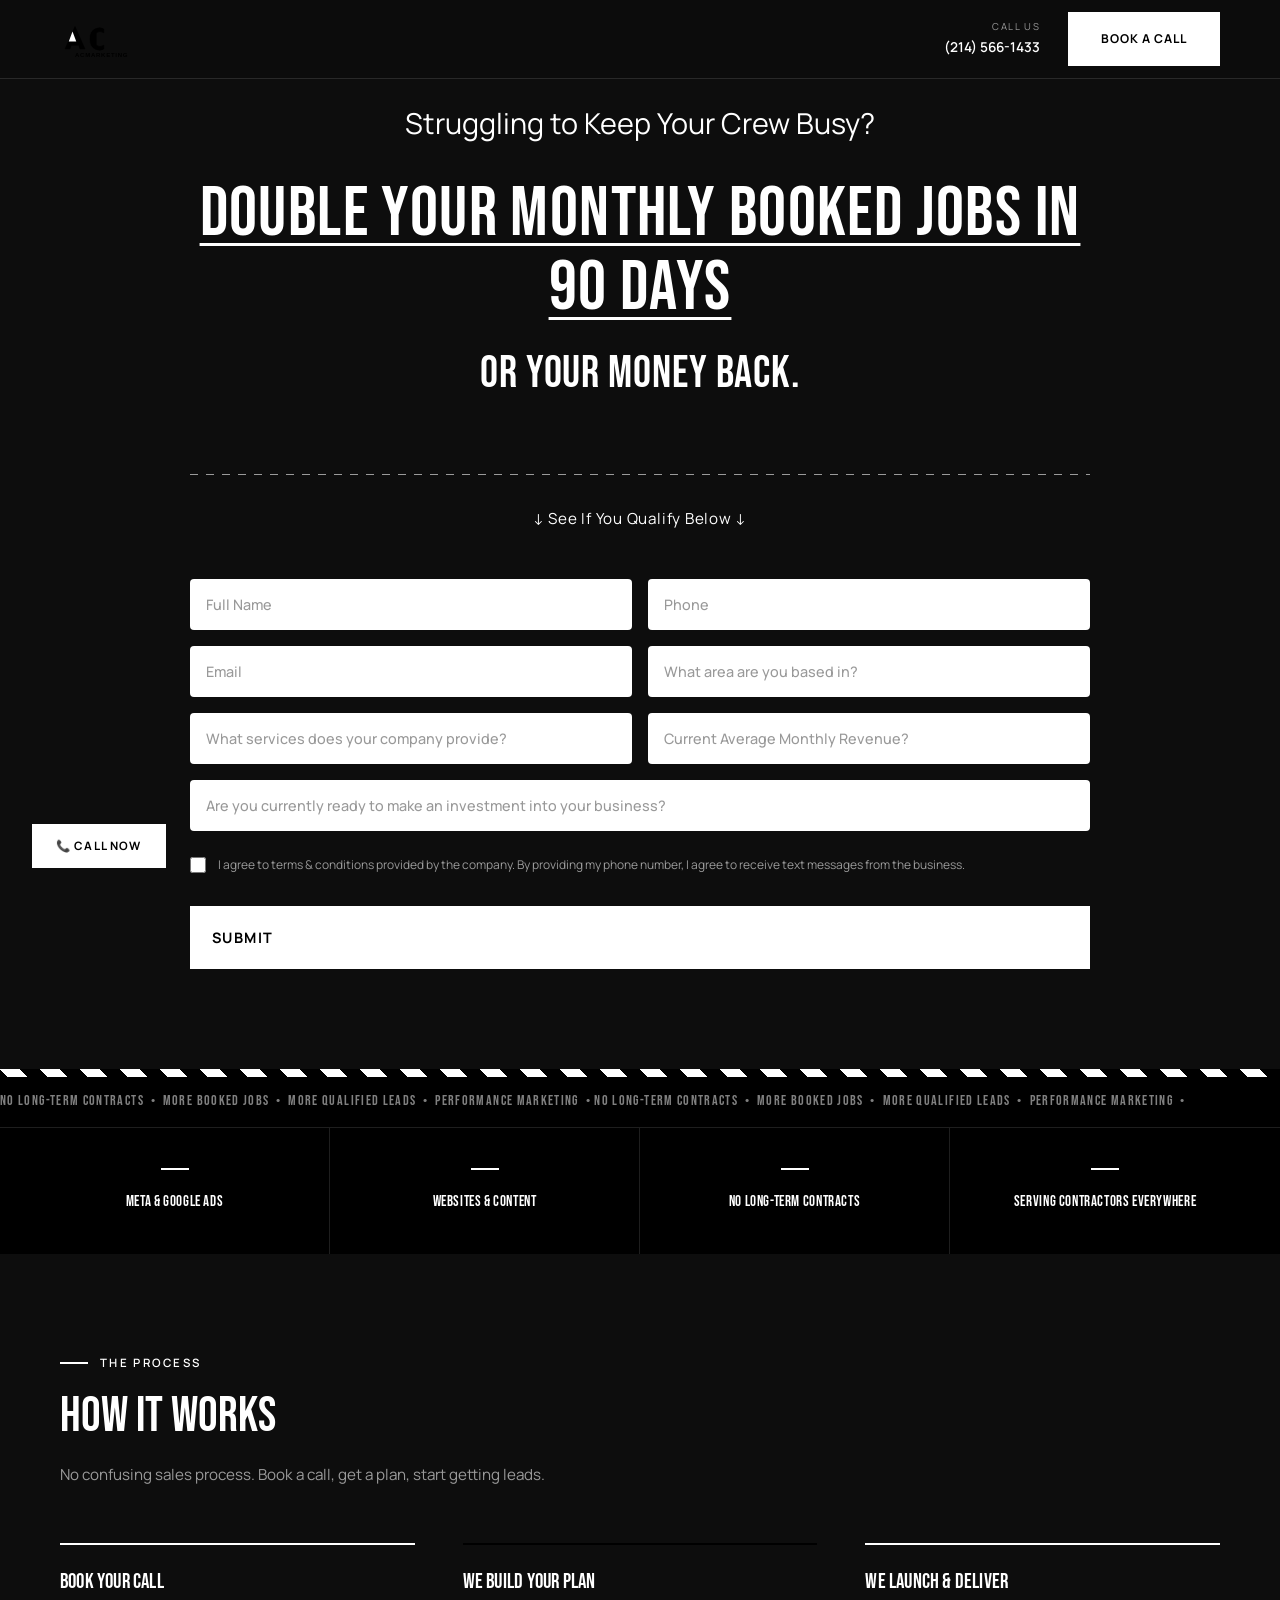
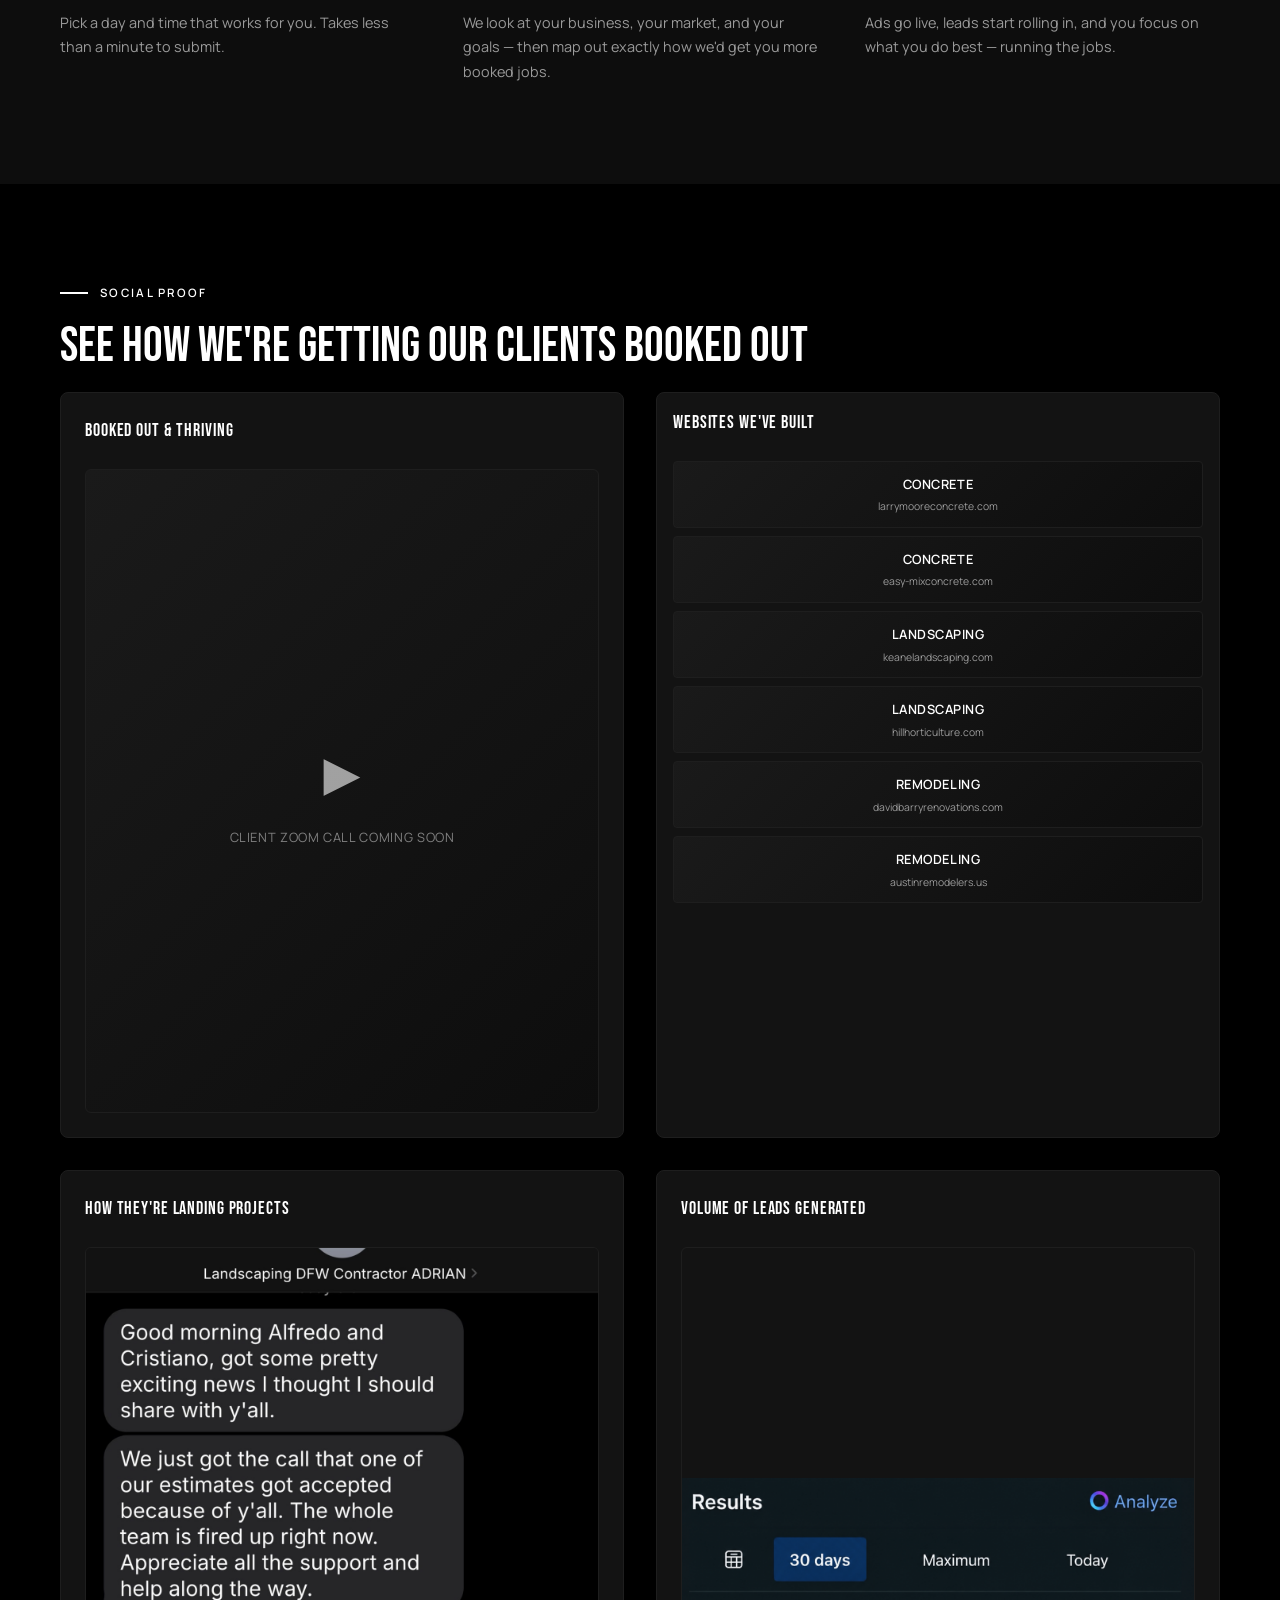
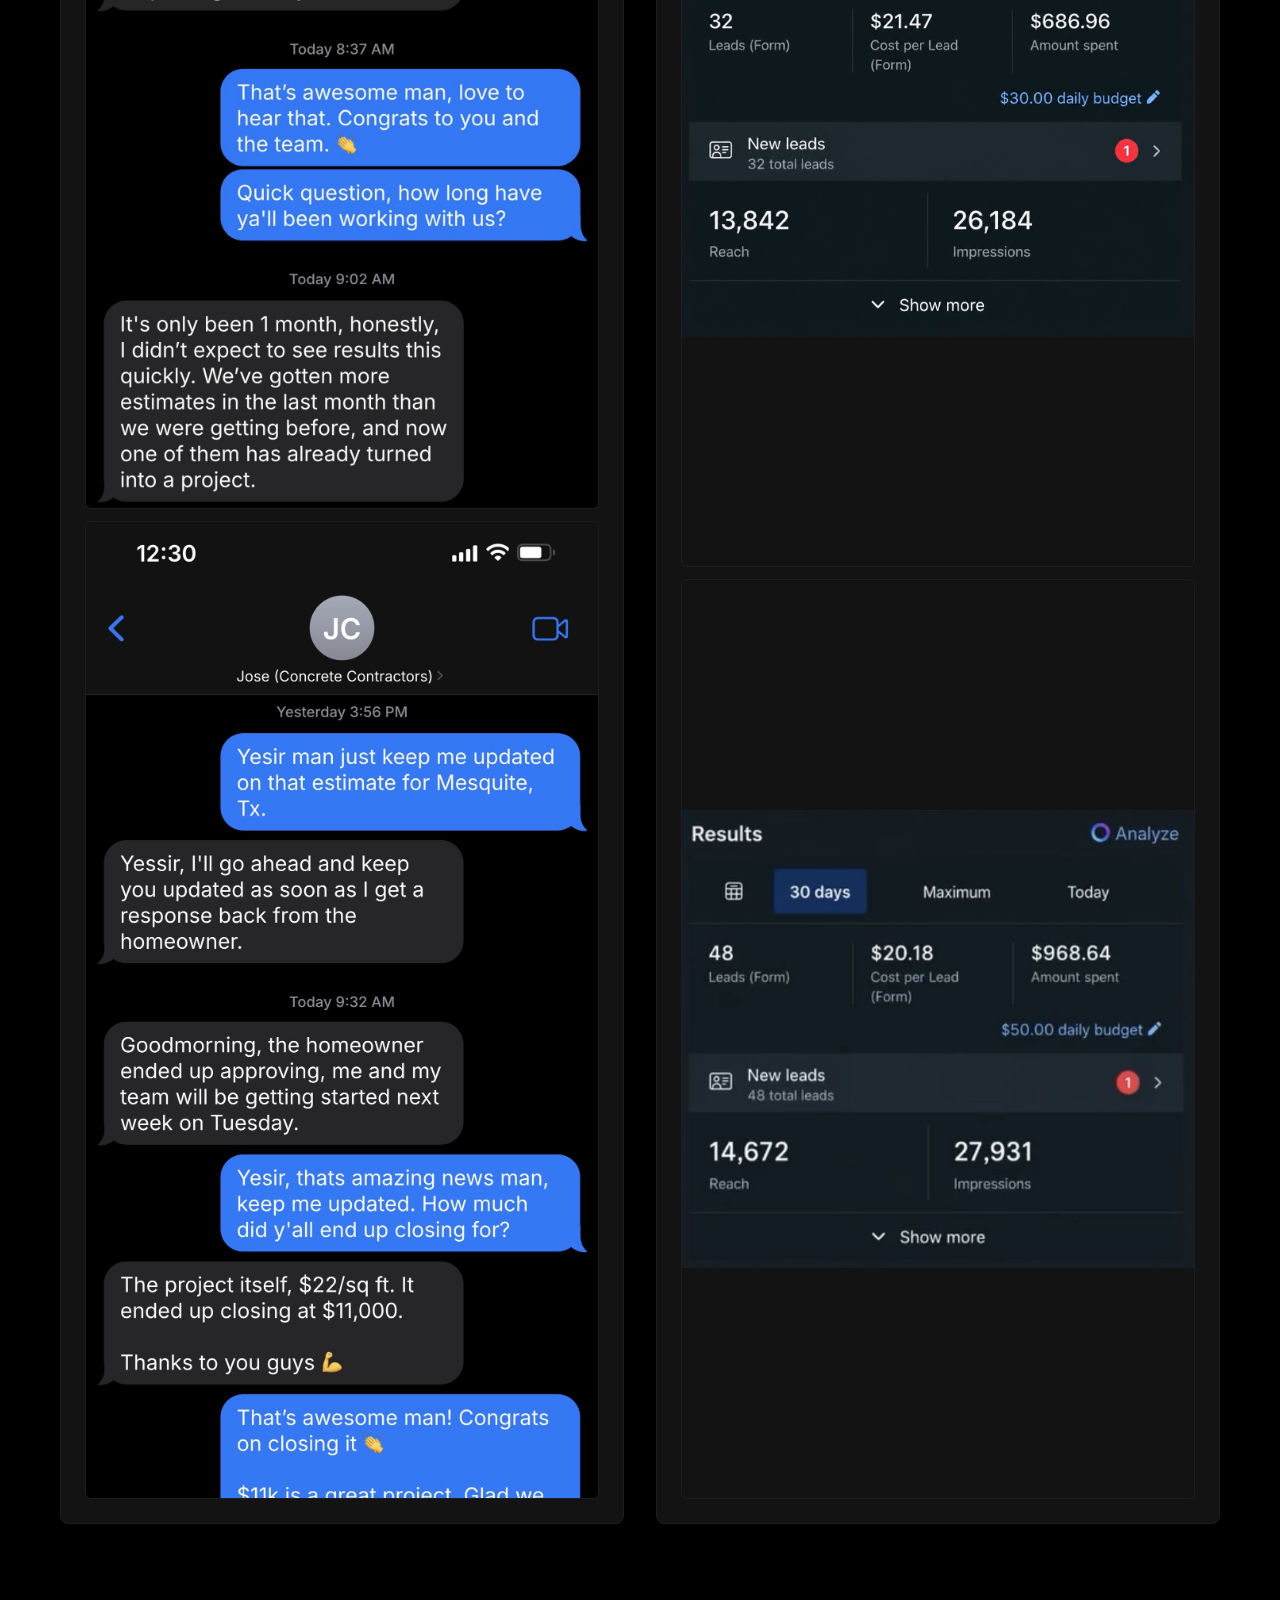
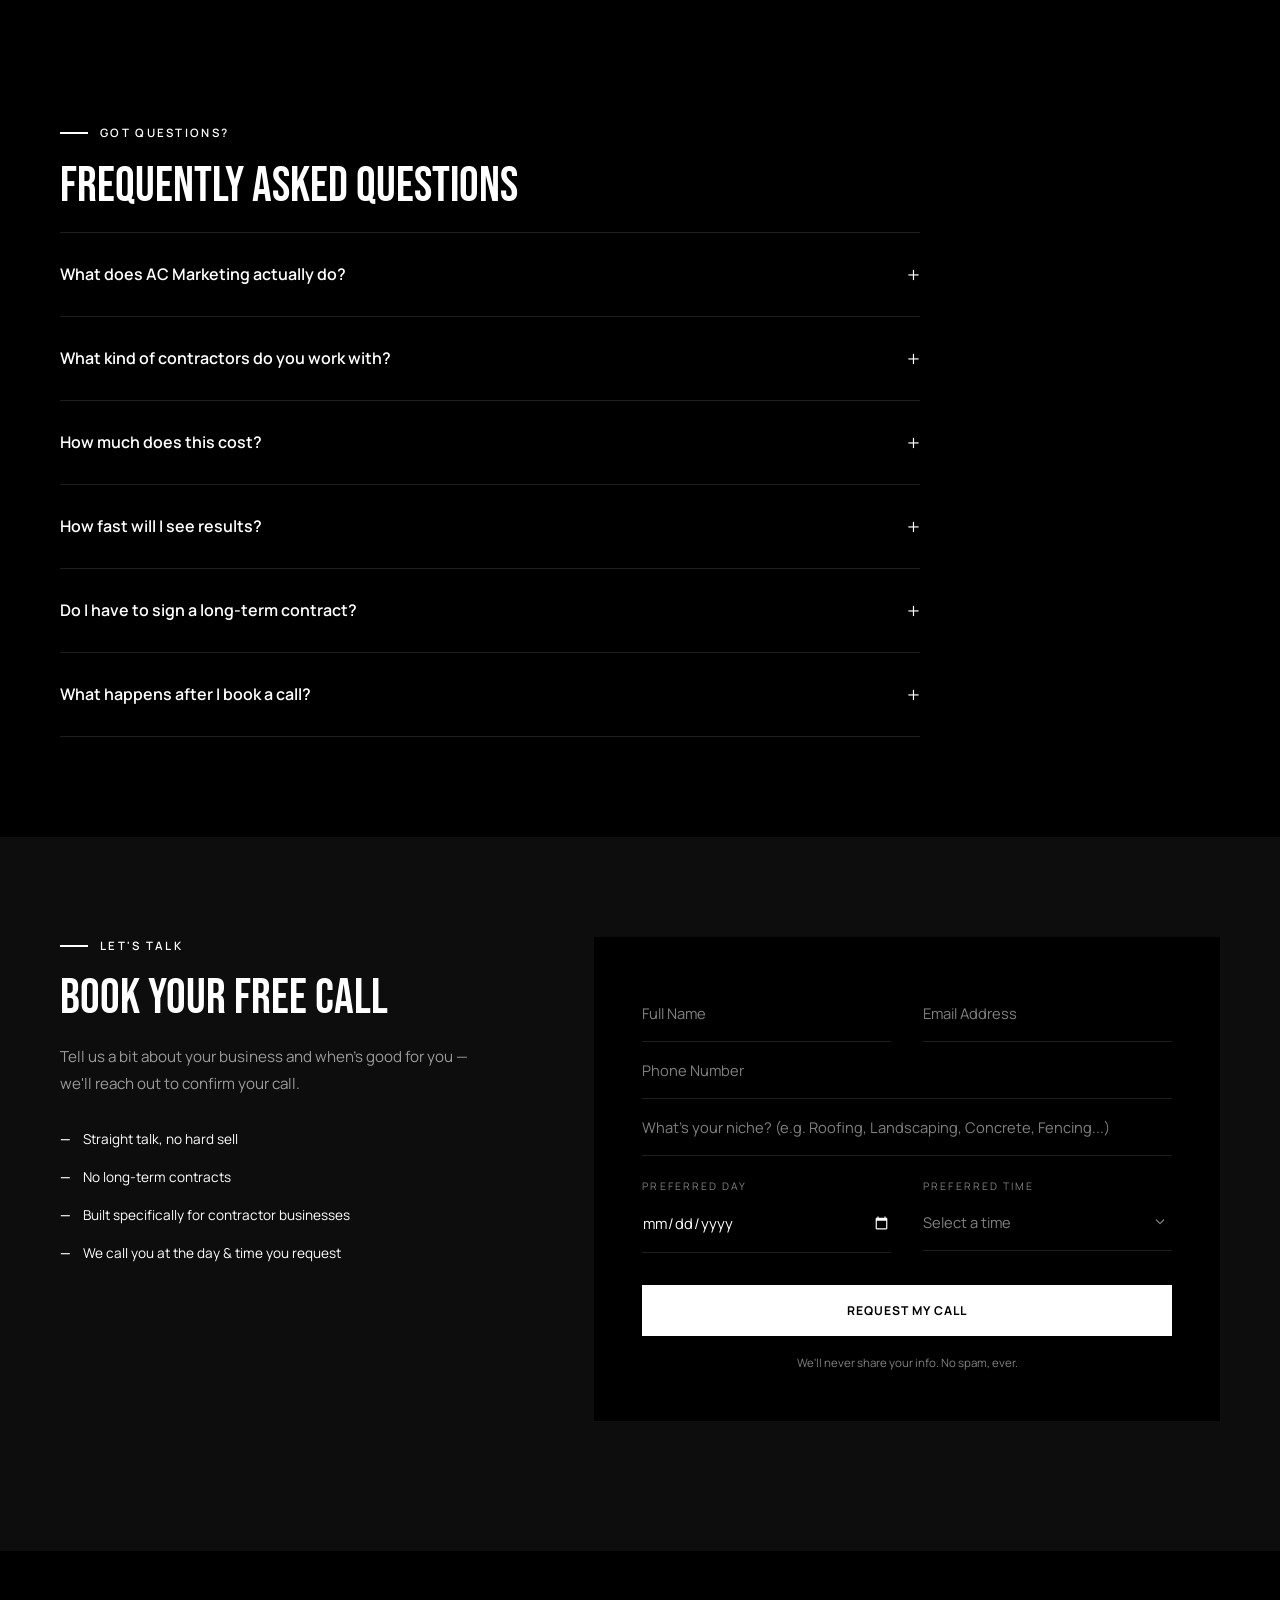
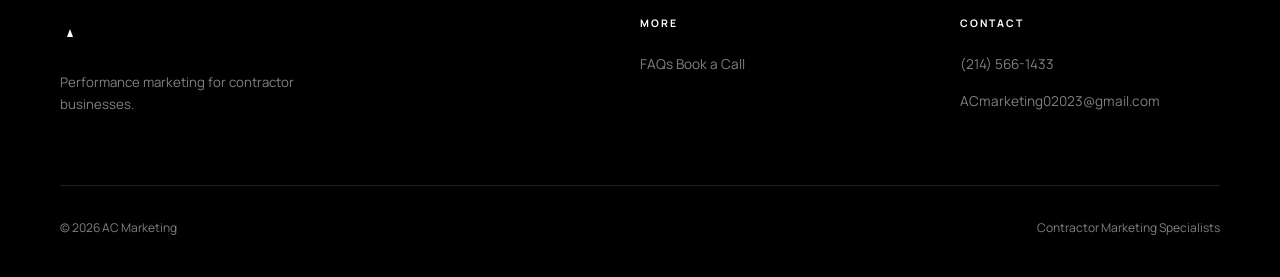
==== commit dda3f650: "Add client text message screenshots to messages box" ====
--- a/index.html
+++ b/index.html
@@ -163,12 +163,8 @@
         <div class="testimonial messages-testimonial reveal">
           <div class="testimonial-label">How They're Landing Projects</div>
           <div class="messages-container">
-            <div class="client-message">
-              <p class="message-text">"We just got the call that one of our estimates got accepted because of y'all. It's only been 1 month and we've gotten more estimates than we were getting before. One of them has already turned into a project." — Adrian, Landscaping</p>
-            </div>
-            <div class="client-message">
-              <p class="message-text">"The homeowner approved. The project closed at $11,000. Thanks to you guys 💪" — Jose, Concrete Contractors</p>
-            </div>
+            <img src="/images/messages/adrian-landscaping.jpg" alt="Adrian - Landscaping text conversation" class="message-image" />
+            <img src="/images/messages/jose-concrete.jpg" alt="Jose - Concrete text conversation" class="message-image" />
           </div>
         </div>
 
--- a/style.css
+++ b/style.css
@@ -512,25 +512,18 @@
 .messages-container {
   display: flex;
   flex-direction: column;
-  gap: 16px;
+  gap: 12px;
   flex-grow: 1;
-}
-.client-message {
-  padding: 16px;
-  background: linear-gradient(135deg, #1A1A1A 0%, #0D0D0D 100%);
+  overflow: hidden;
+}
+.message-image {
+  flex: 1;
+  width: 100%;
+  height: 100%;
+  object-fit: scale-down;
   border: 1px solid var(--line-dark);
   border-radius: 6px;
-  transition: border-color 0.2s ease, background 0.2s ease;
-}
-.messages-testimonial:hover .client-message {
-  border-color: var(--rust);
-}
-.message-text {
-  font-size: 0.85rem;
-  font-weight: 500;
-  line-height: 1.6;
-  color: var(--cream);
-  margin: 0;
+  transition: border-color 0.2s ease;
 }
 
 /* ── WEBSITES TESTIMONIAL (Box 2 - Top Right) ── */
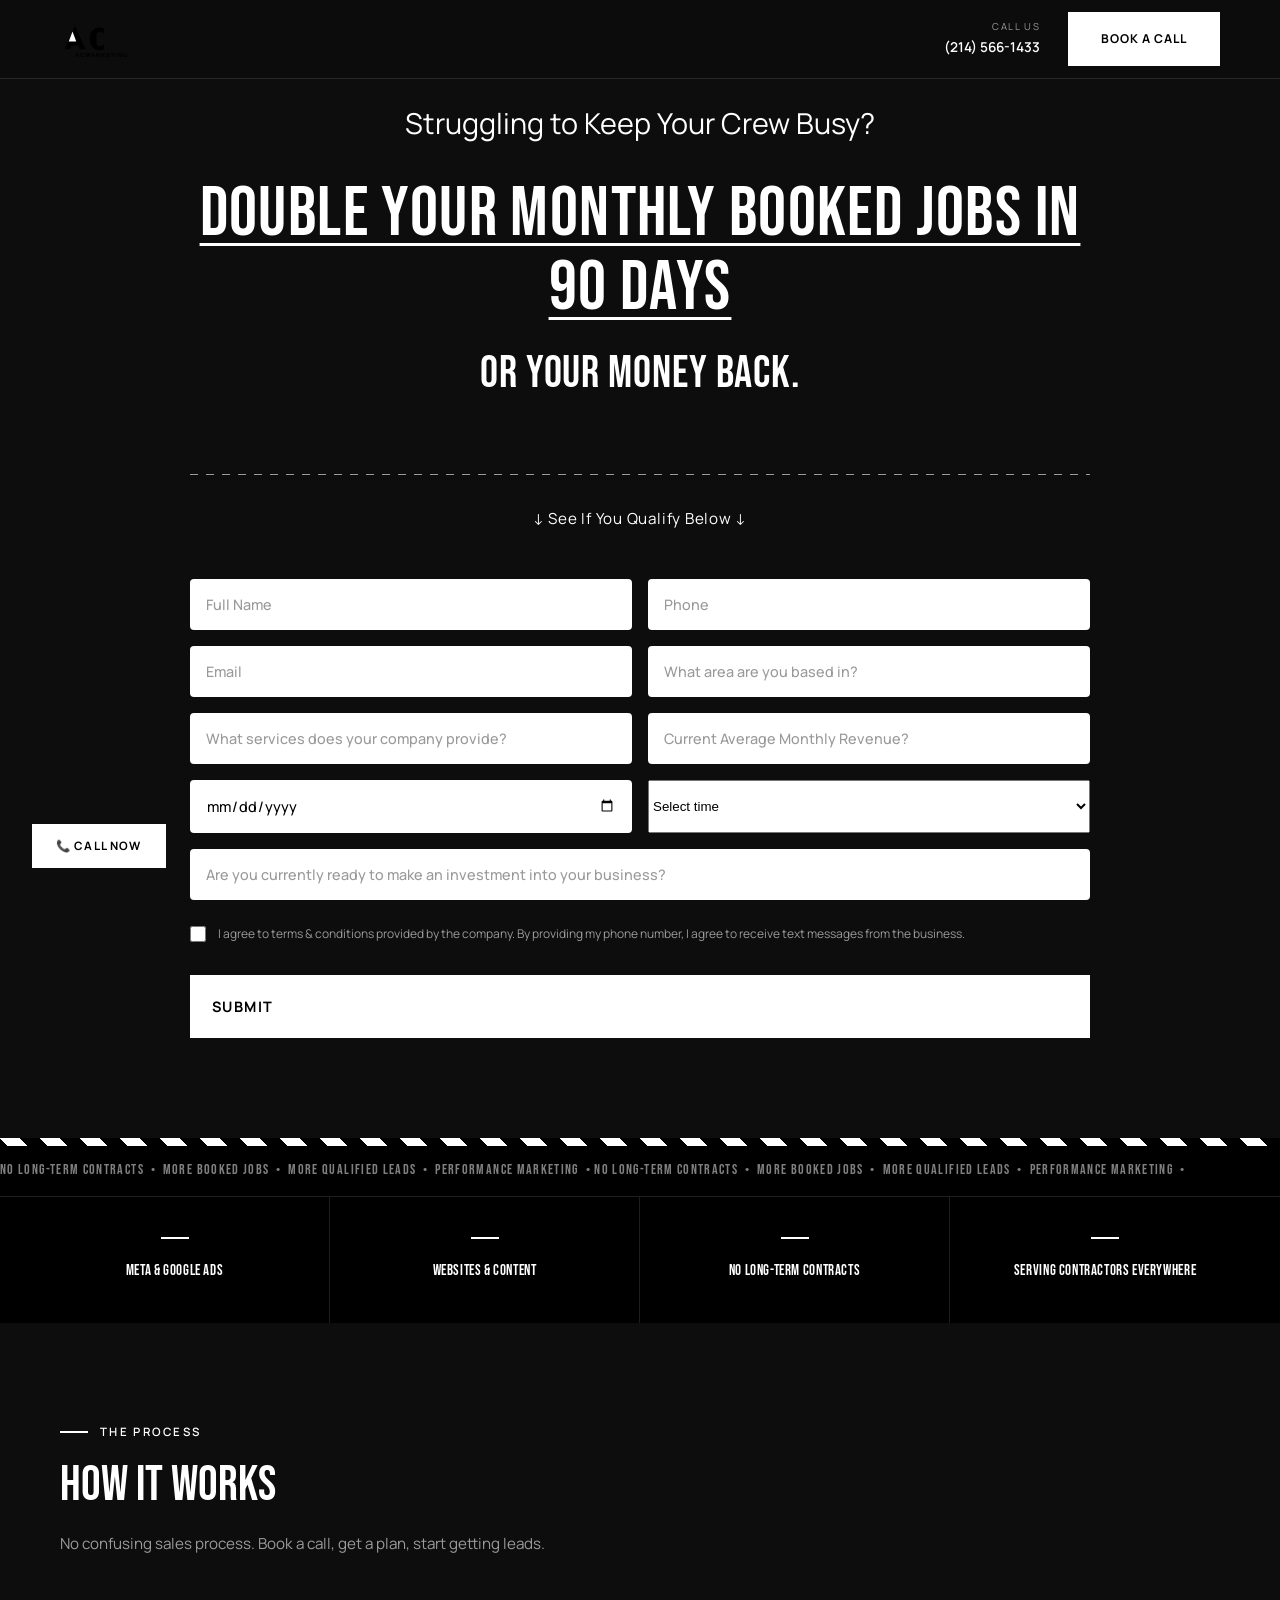
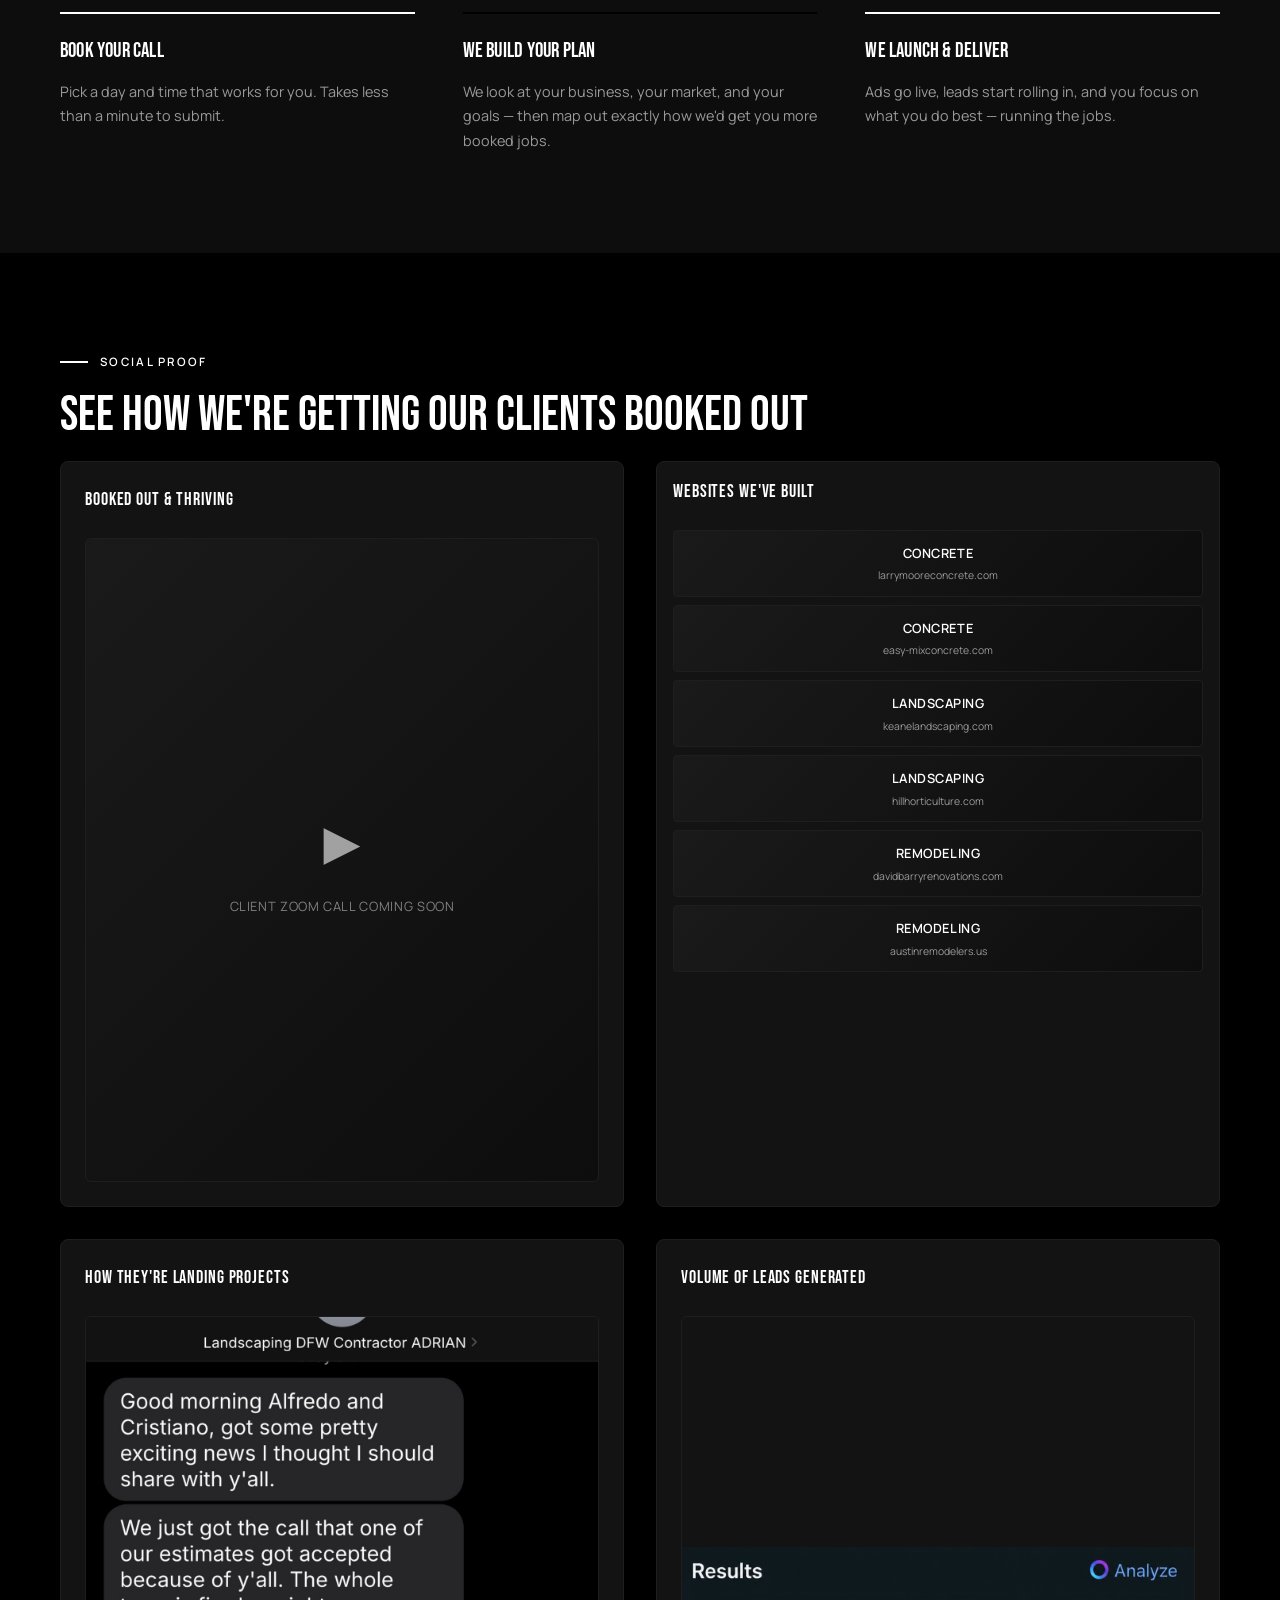
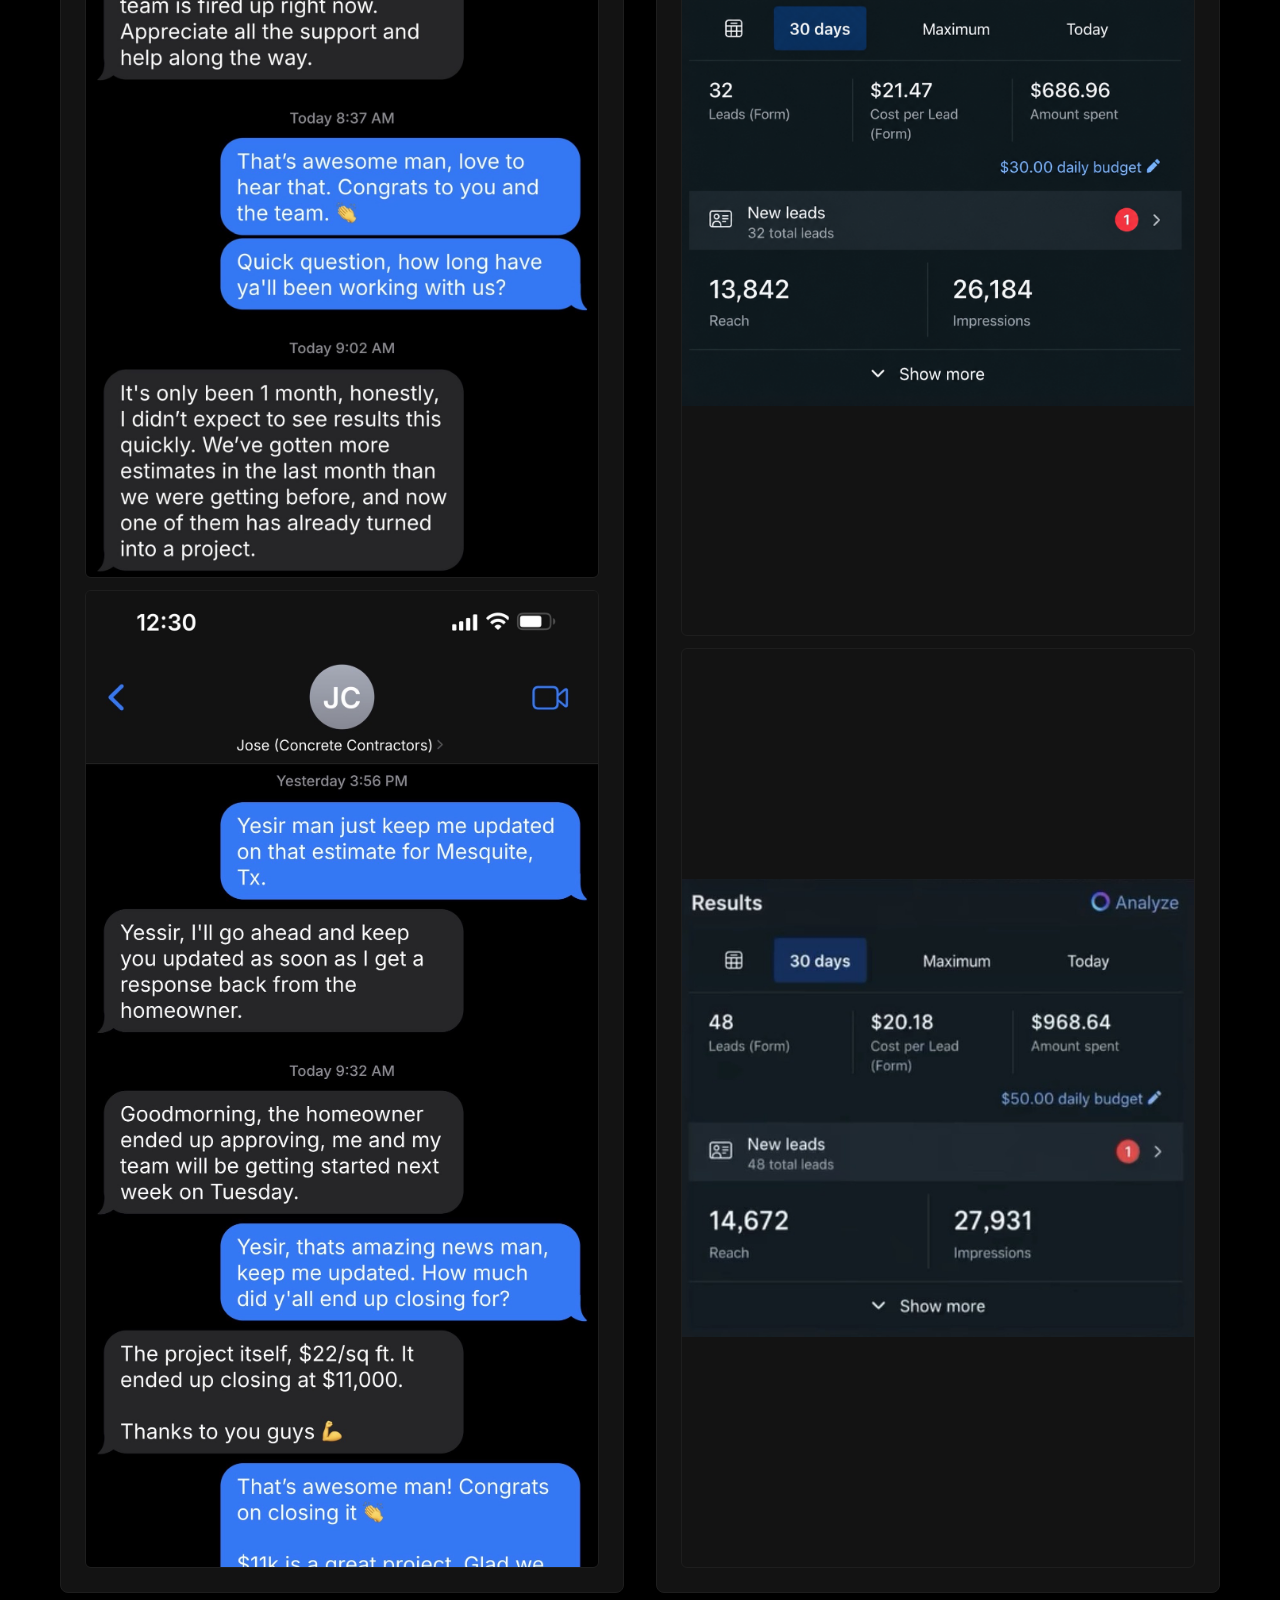
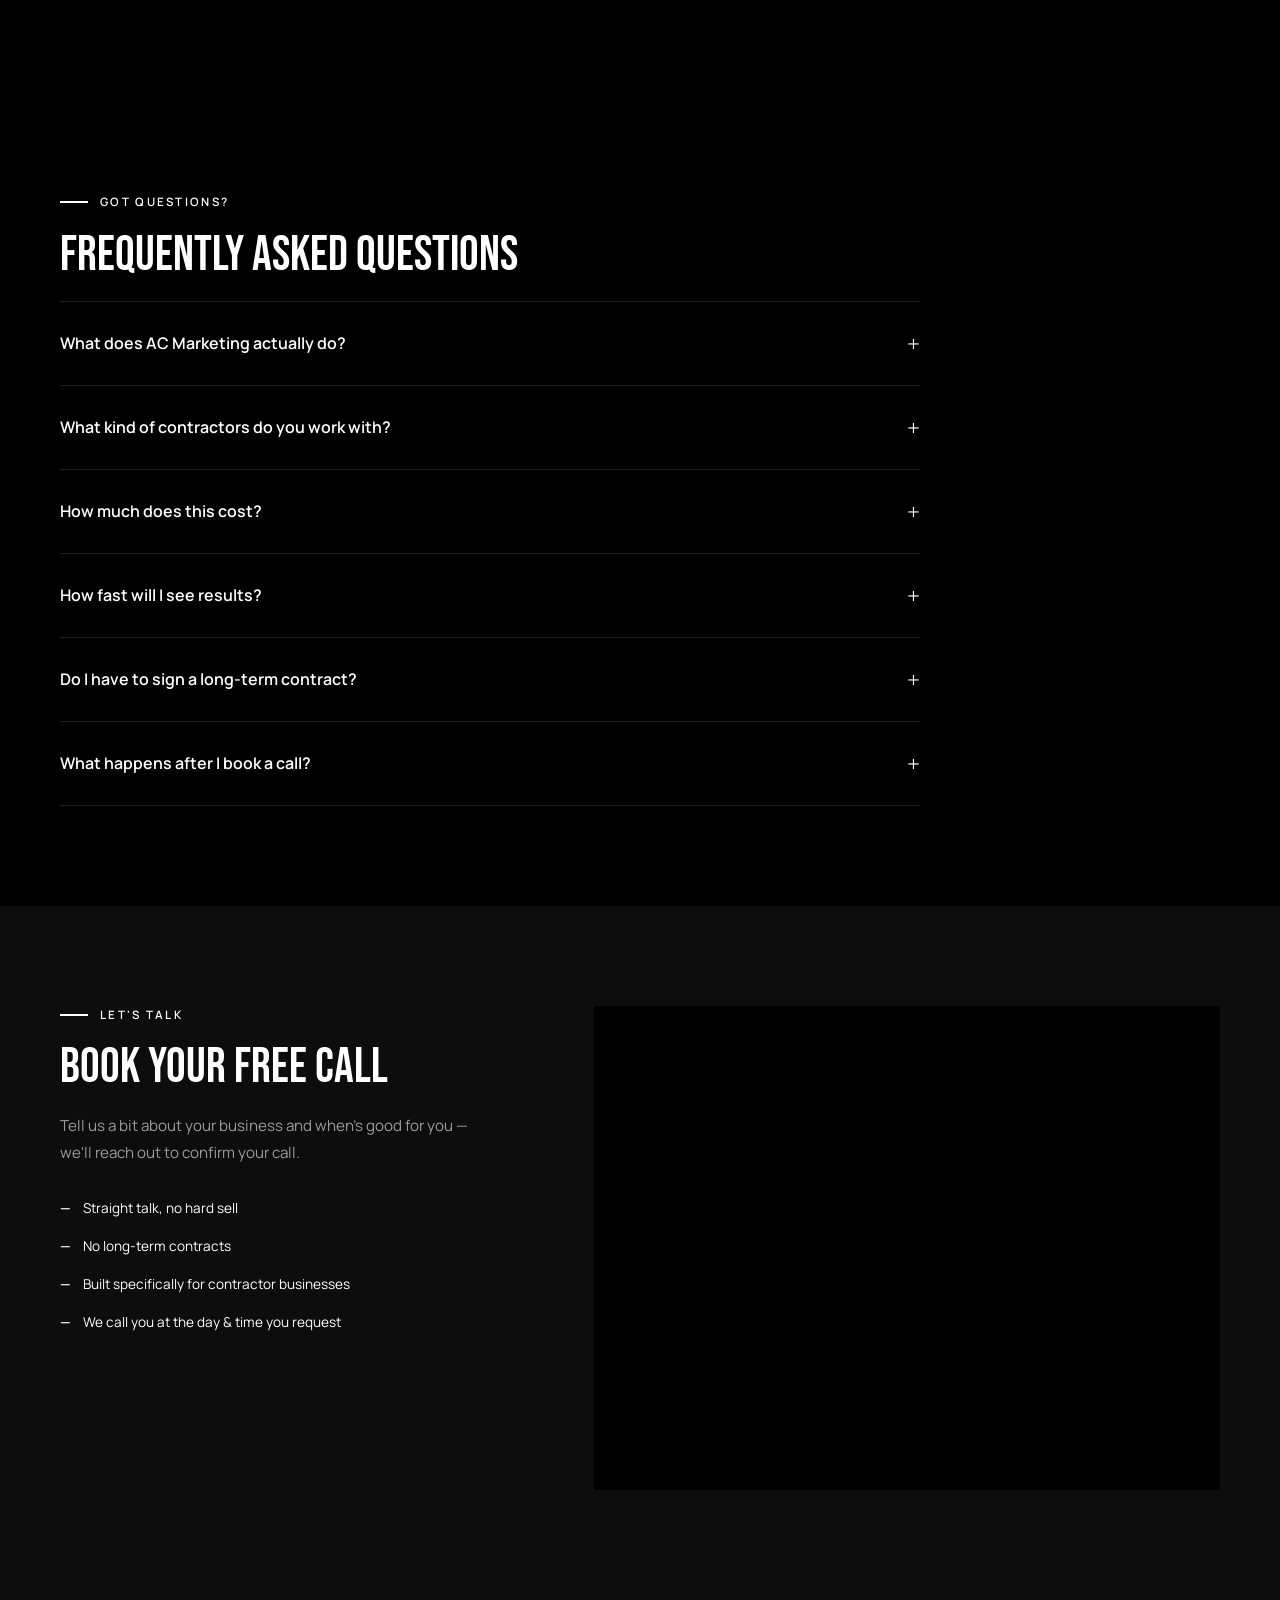
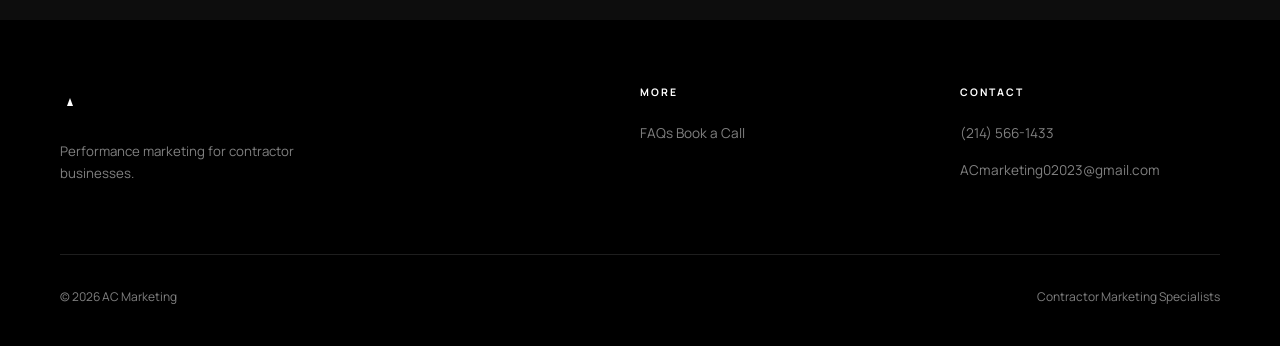
==== commit 7ff40786: "Add date and time fields to hero form for CRM integration" ====
--- a/index.html
+++ b/index.html
@@ -72,6 +72,23 @@
             <div class="hero-form-row">
               <input type="text" name="niche" placeholder="What services does your company provide?" required />
               <input type="text" placeholder="Current Average Monthly Revenue?" required />
+            </div>
+
+            <div class="hero-form-row">
+              <input type="date" name="preferred_day" required />
+              <select name="preferred_time" required>
+                <option value="">Select time</option>
+                <option value="8:00 AM">8:00 AM</option>
+                <option value="9:00 AM">9:00 AM</option>
+                <option value="10:00 AM">10:00 AM</option>
+                <option value="11:00 AM">11:00 AM</option>
+                <option value="12:00 PM">12:00 PM</option>
+                <option value="1:00 PM">1:00 PM</option>
+                <option value="2:00 PM">2:00 PM</option>
+                <option value="3:00 PM">3:00 PM</option>
+                <option value="4:00 PM">4:00 PM</option>
+                <option value="5:00 PM">5:00 PM</option>
+              </select>
             </div>
 
             <input type="text" placeholder="Are you currently ready to make an investment into your business?" required />
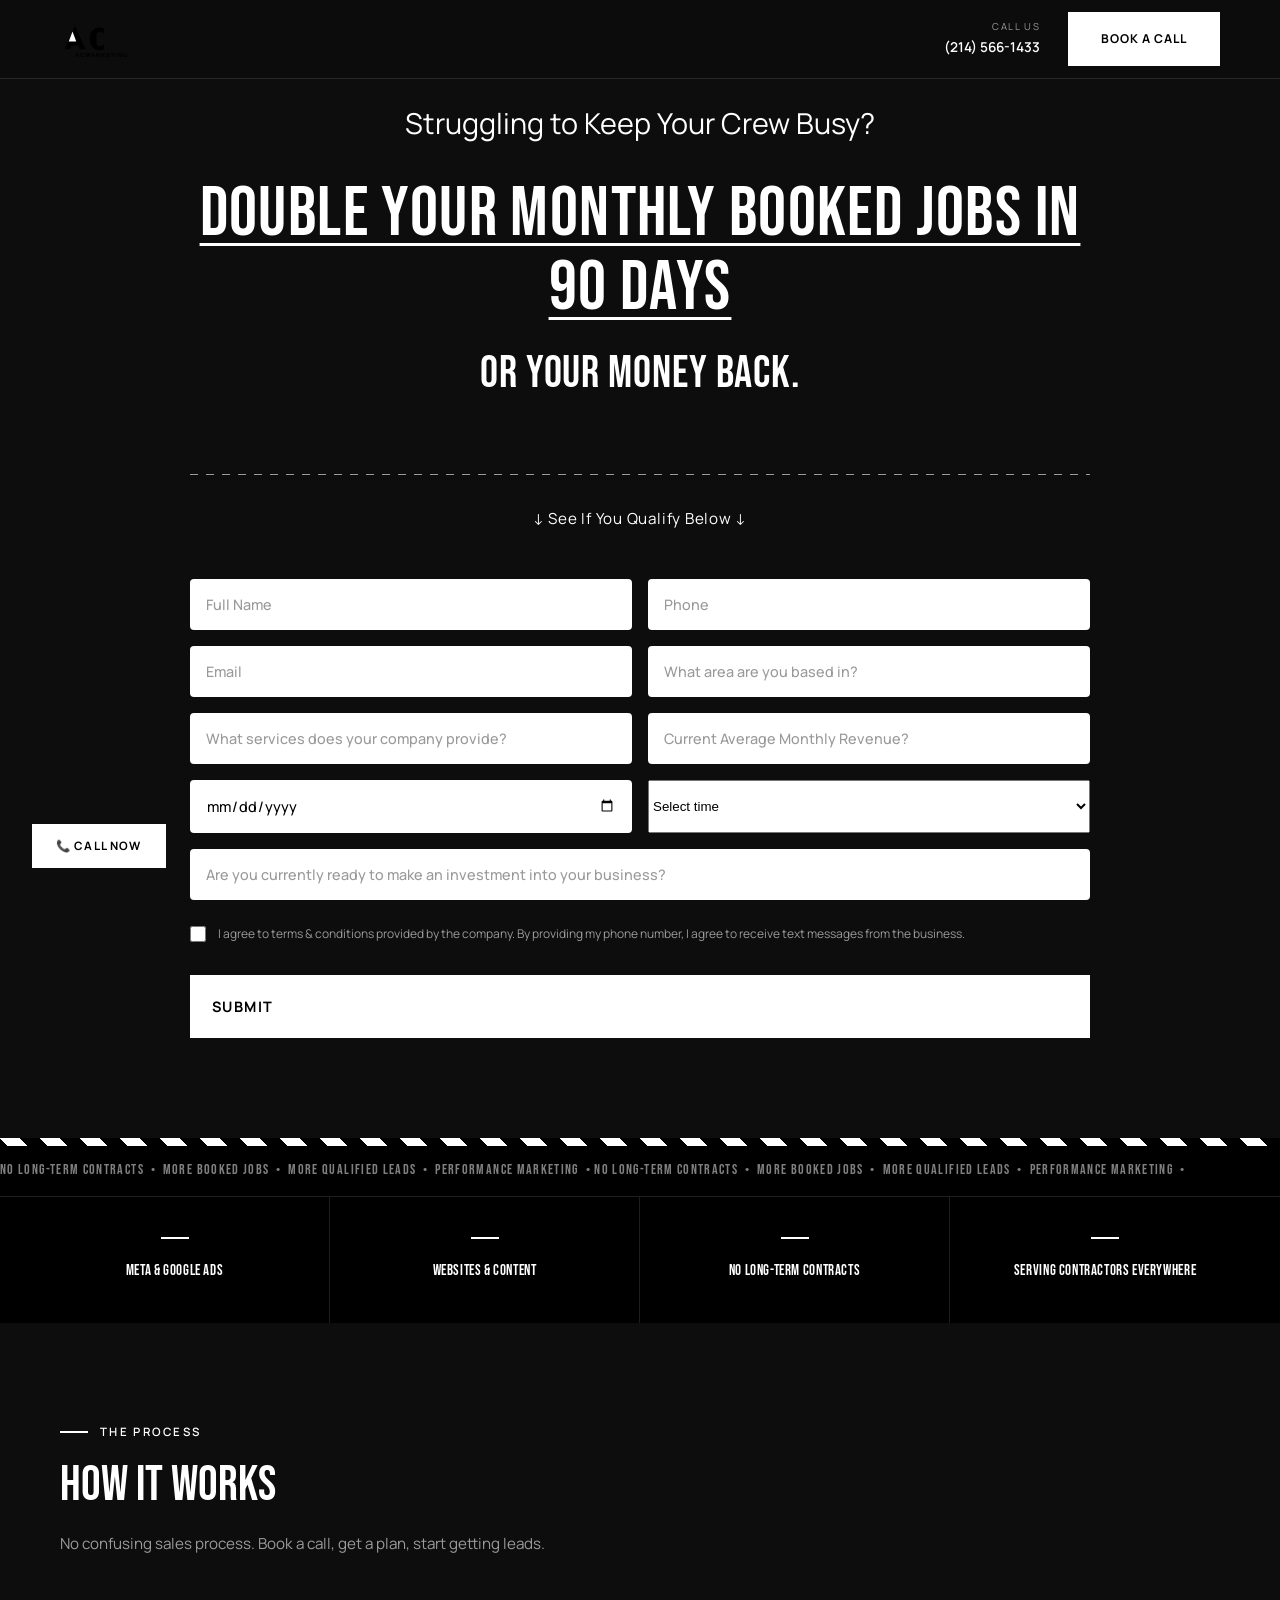
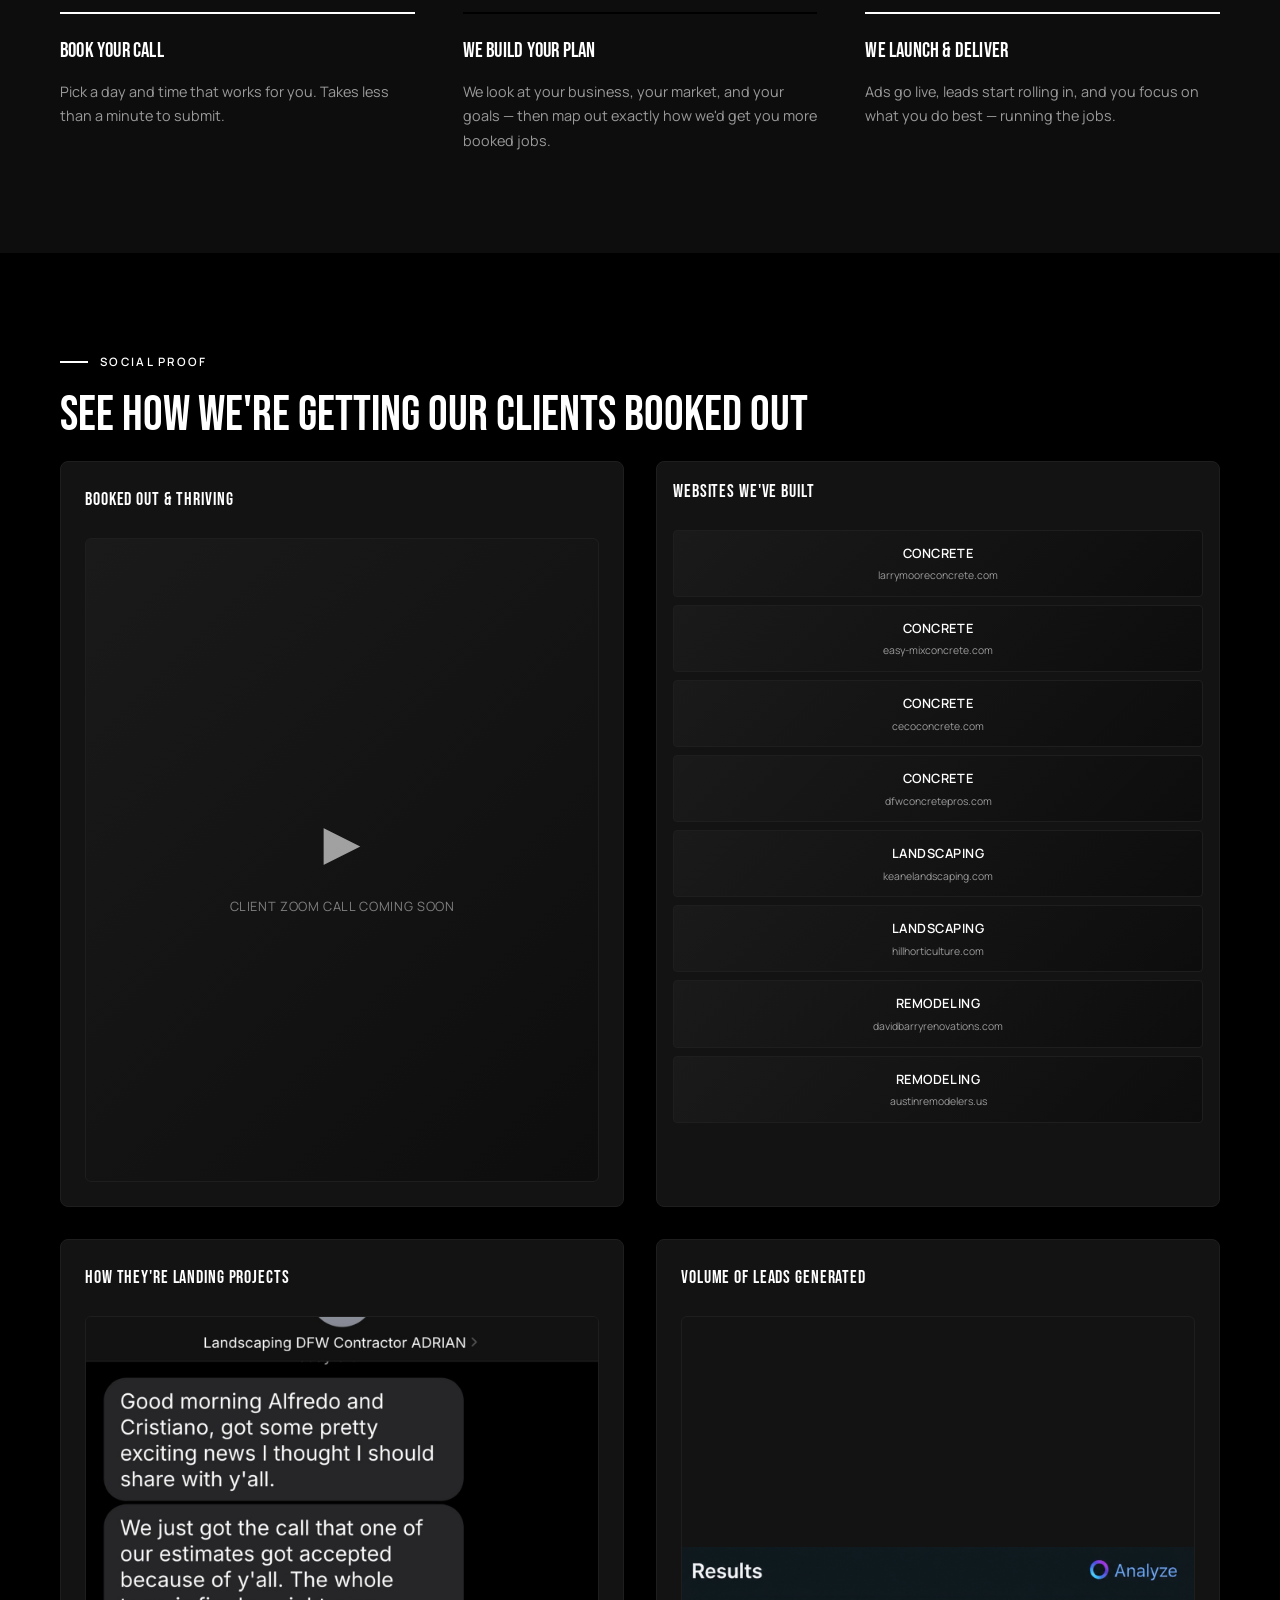
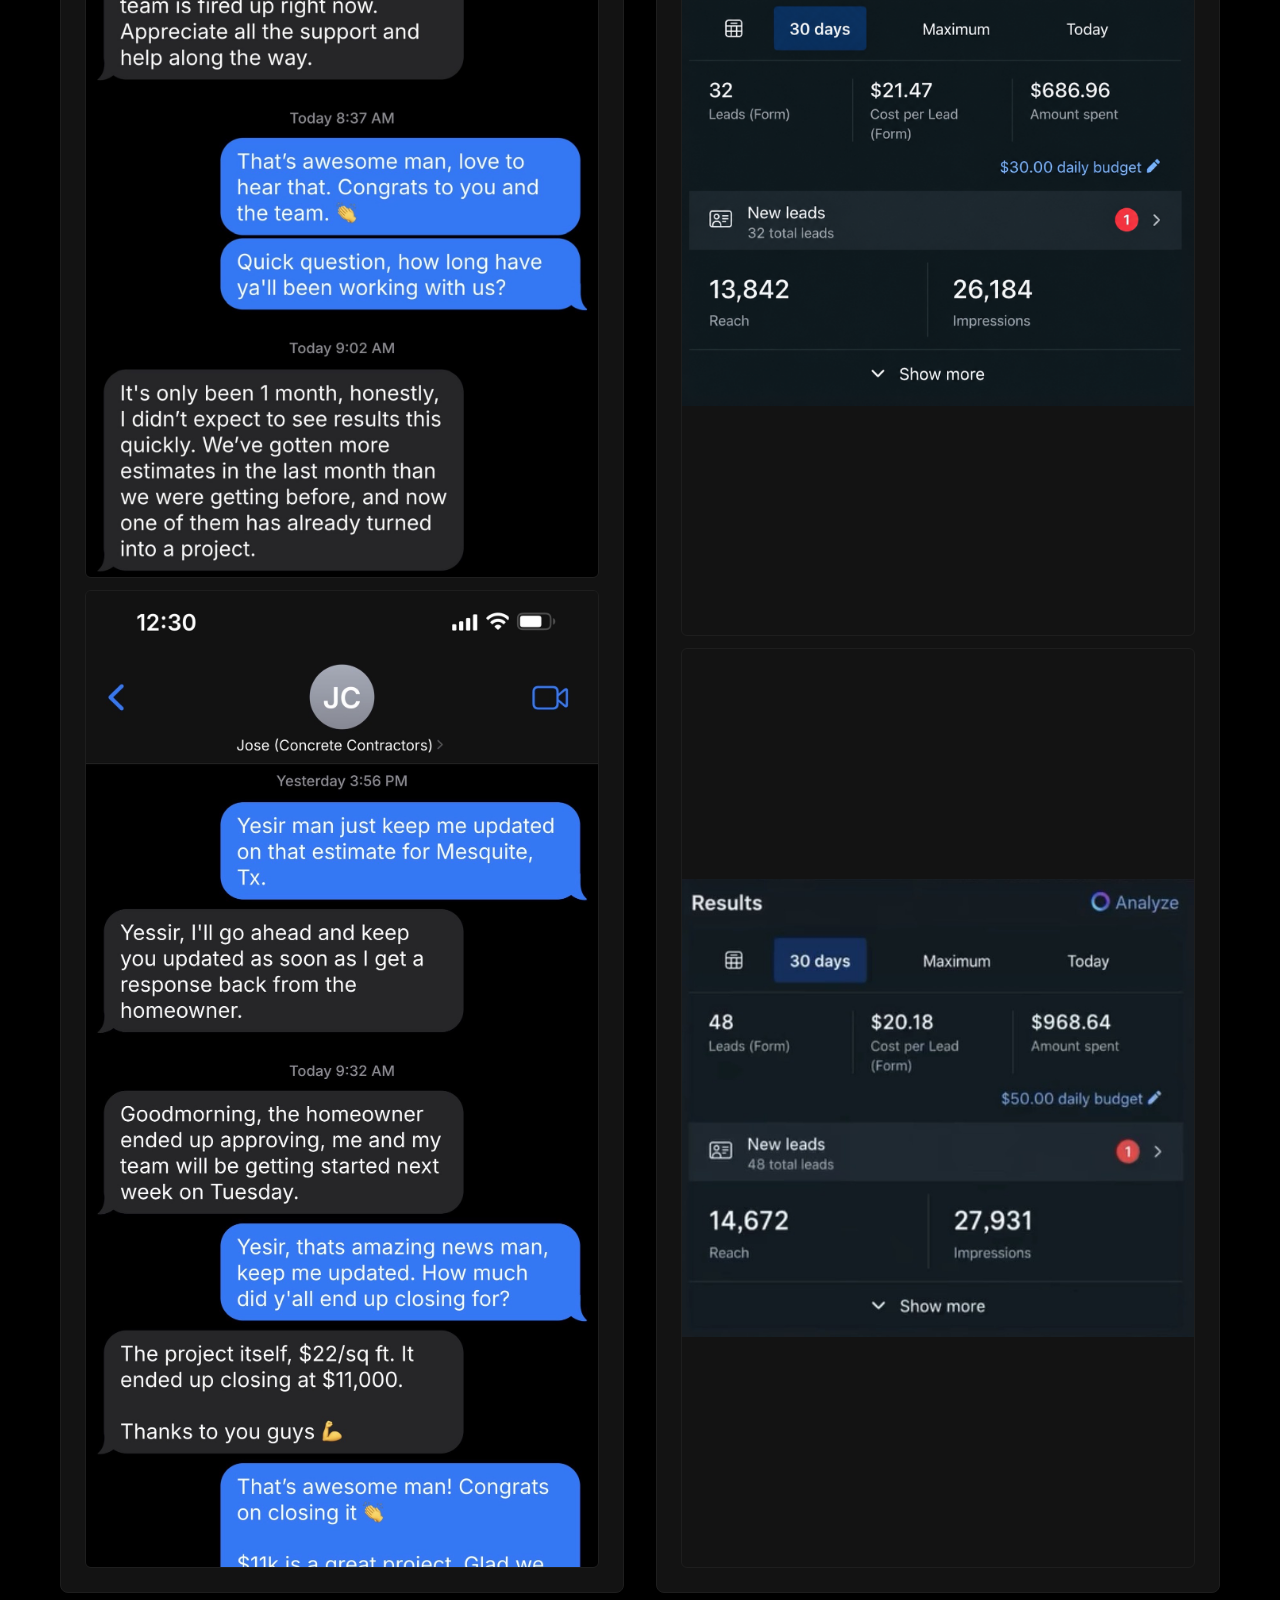
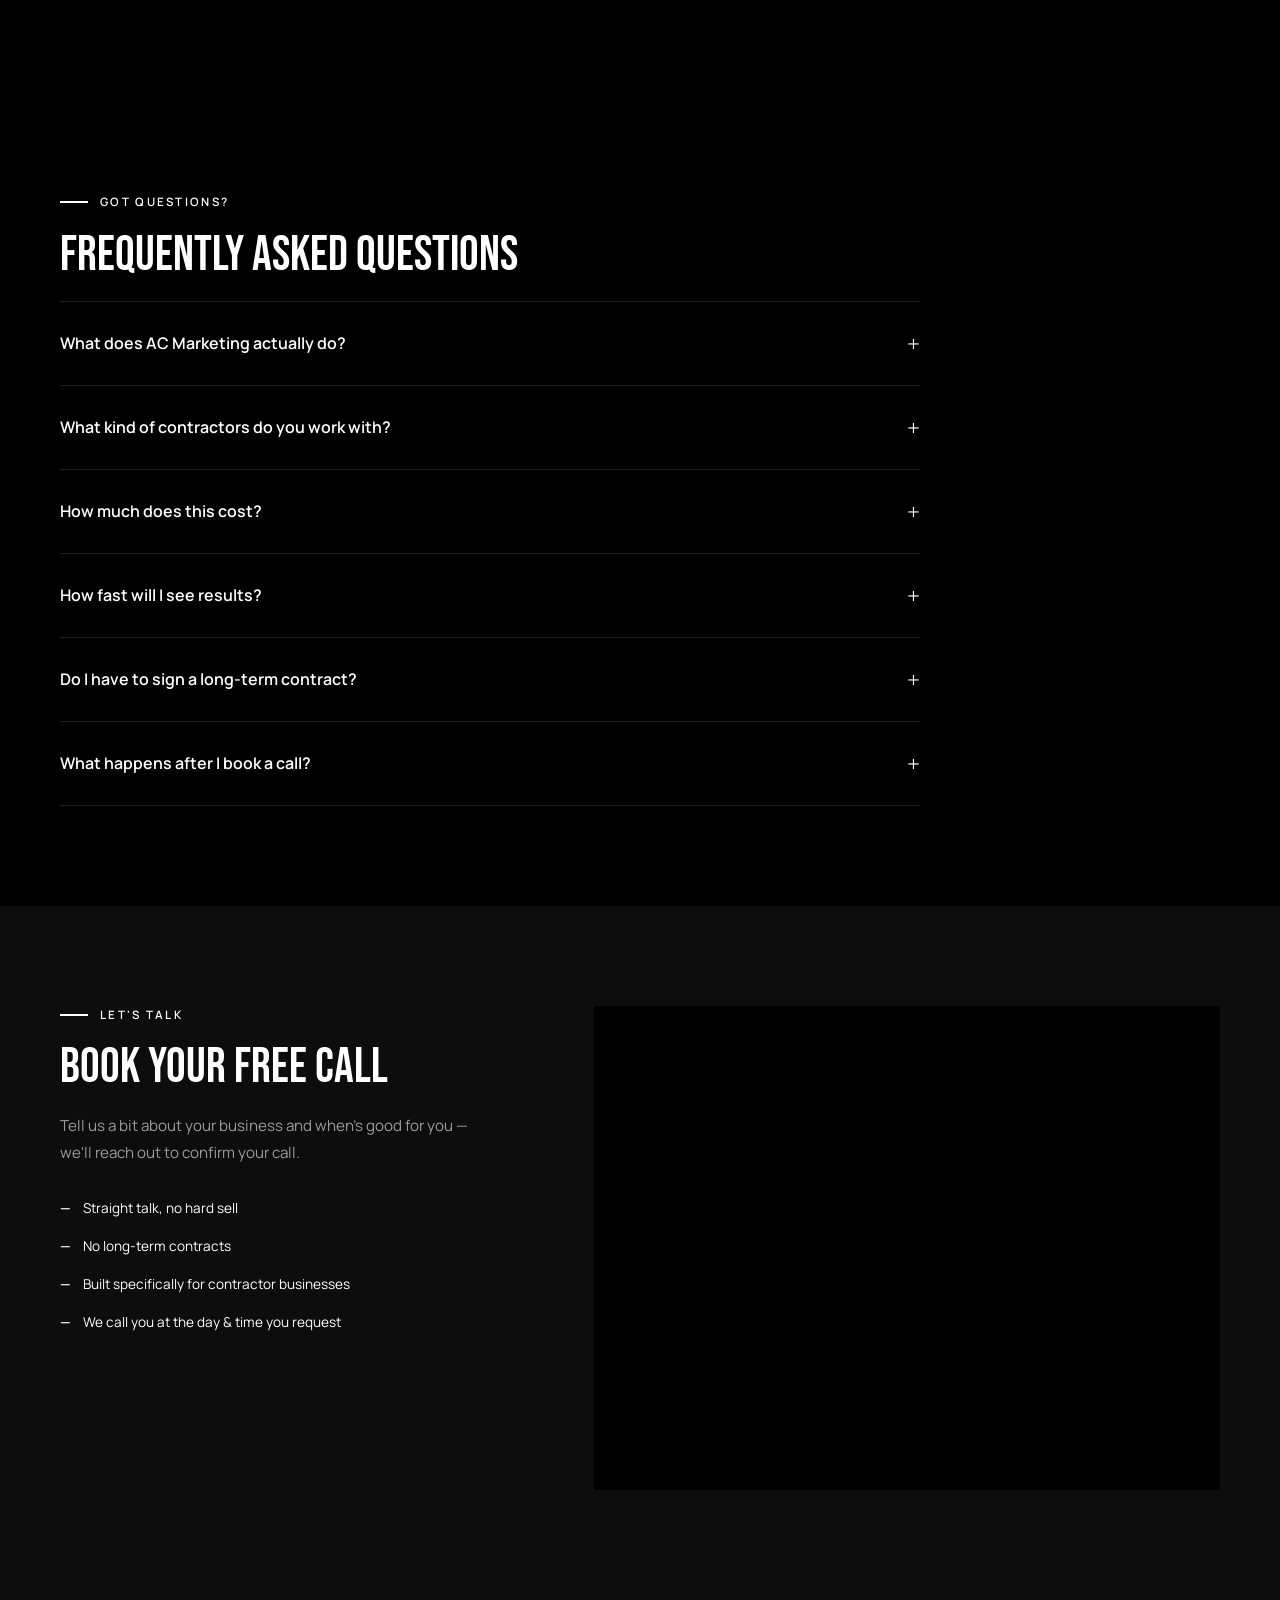
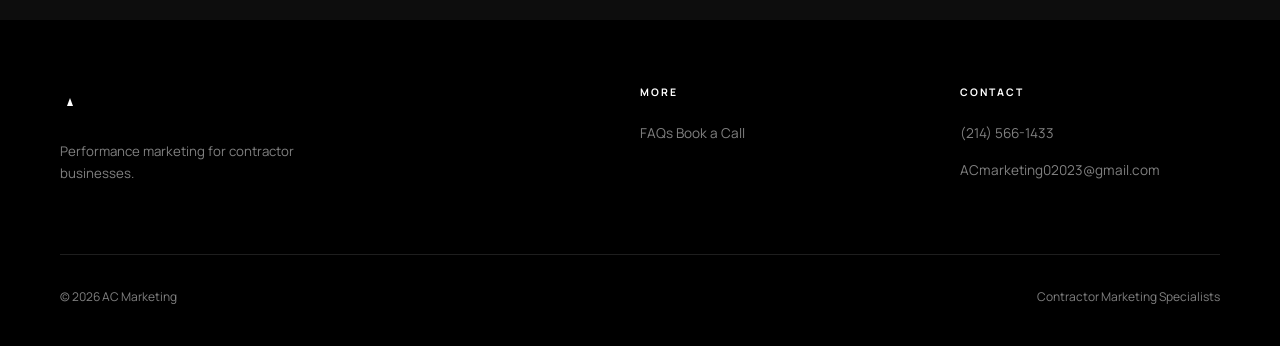
==== commit 6ccc013d: "Add 2 more concrete contractor websites to websites box" ====
--- a/index.html
+++ b/index.html
@@ -196,6 +196,14 @@
             <a href="https://www.easy-mixconcrete.com" target="_blank" class="website-box">
               <div class="website-niche-name">Concrete</div>
               <div class="website-url">easy-mixconcrete.com</div>
+            </a>
+            <a href="https://cecoconcrete.com/" target="_blank" class="website-box">
+              <div class="website-niche-name">Concrete</div>
+              <div class="website-url">cecoconcrete.com</div>
+            </a>
+            <a href="https://dfwconcretepros.com/" target="_blank" class="website-box">
+              <div class="website-niche-name">Concrete</div>
+              <div class="website-url">dfwconcretepros.com</div>
             </a>
             <a href="https://keanelandscaping.com" target="_blank" class="website-box">
               <div class="website-niche-name">Landscaping</div>
